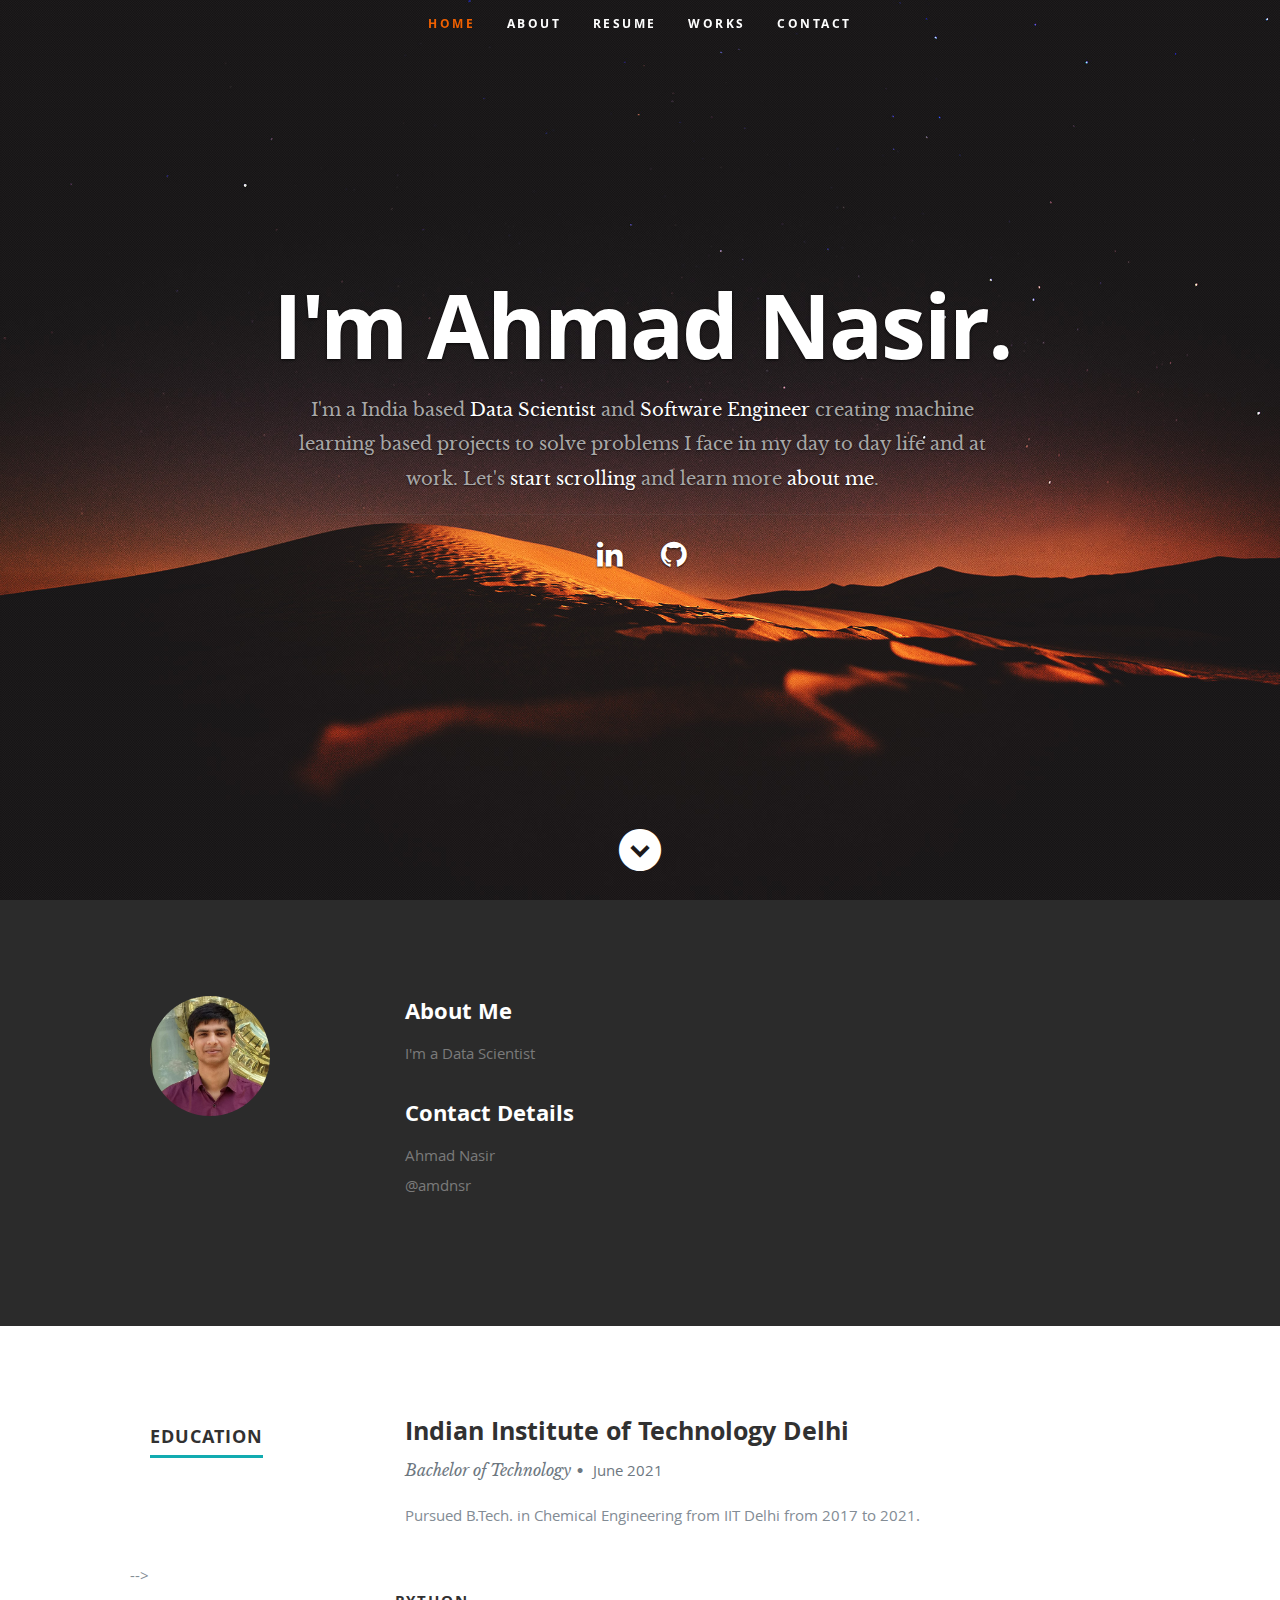
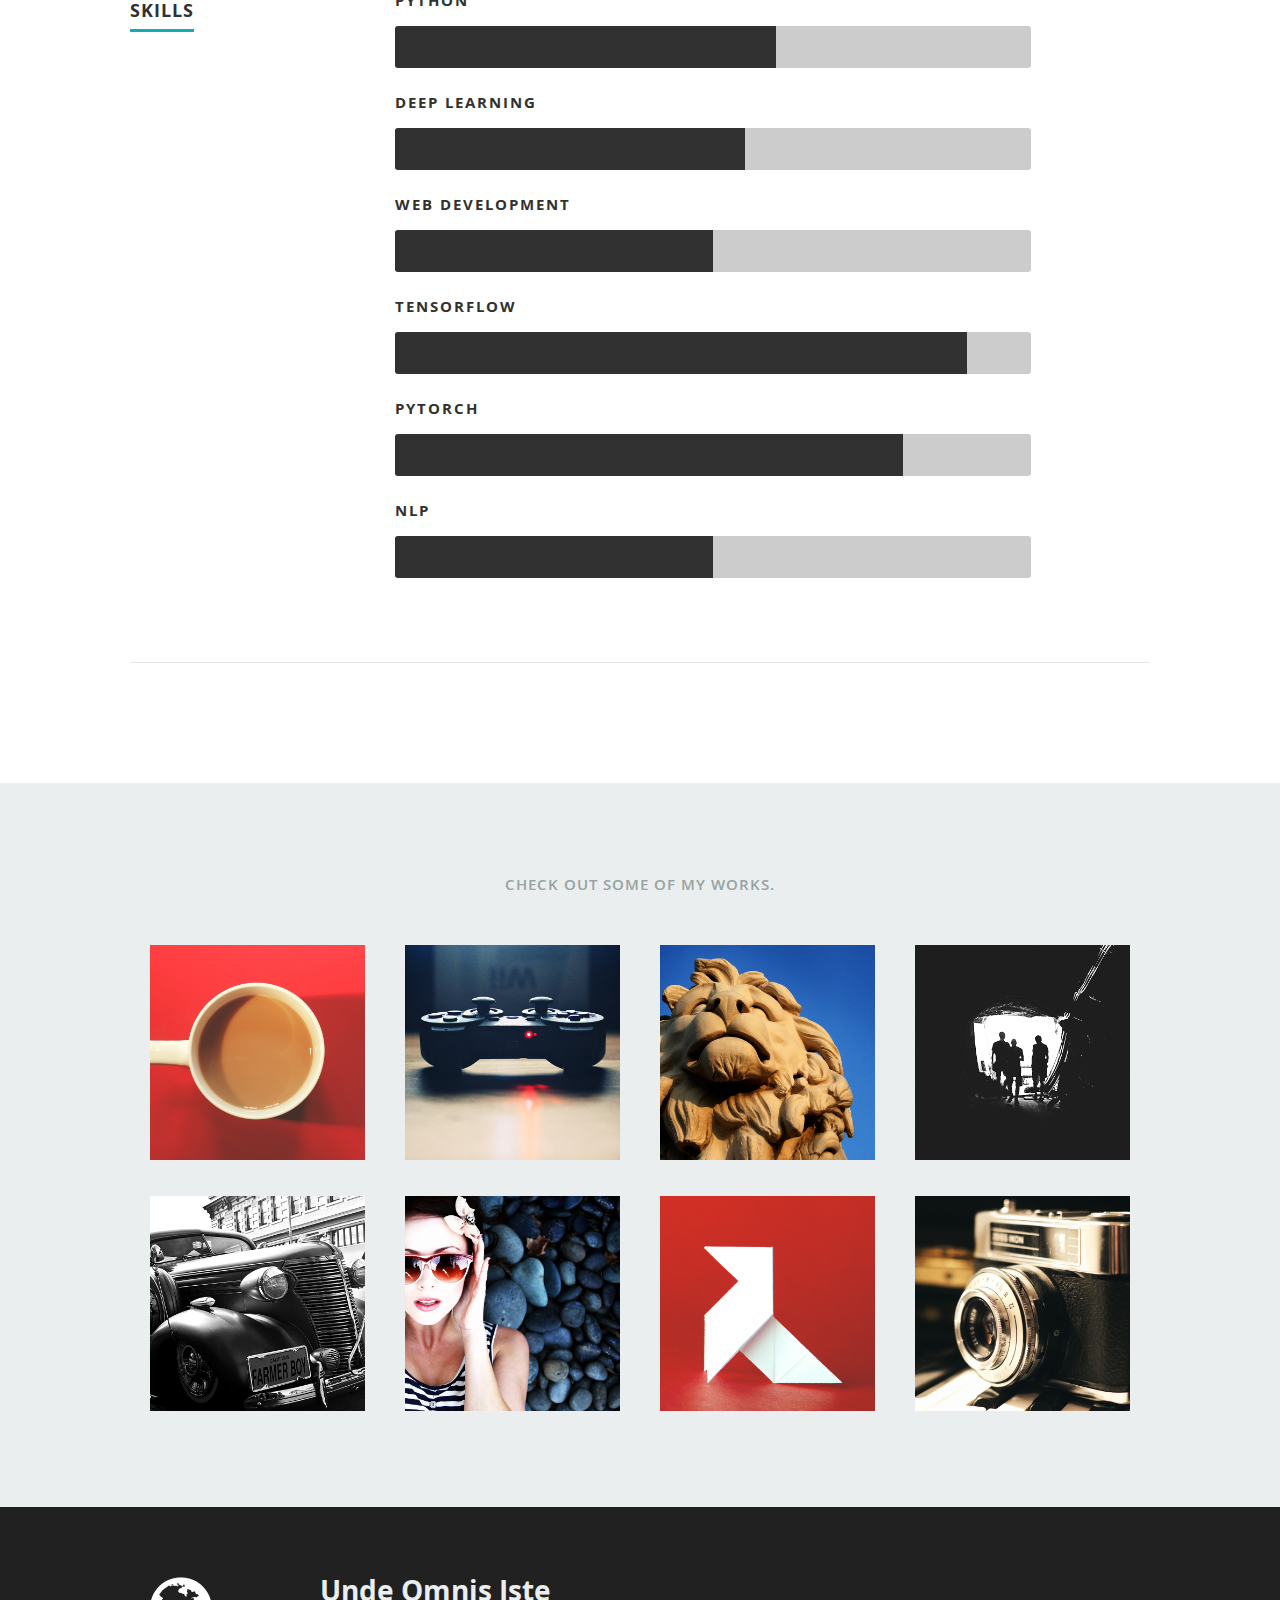
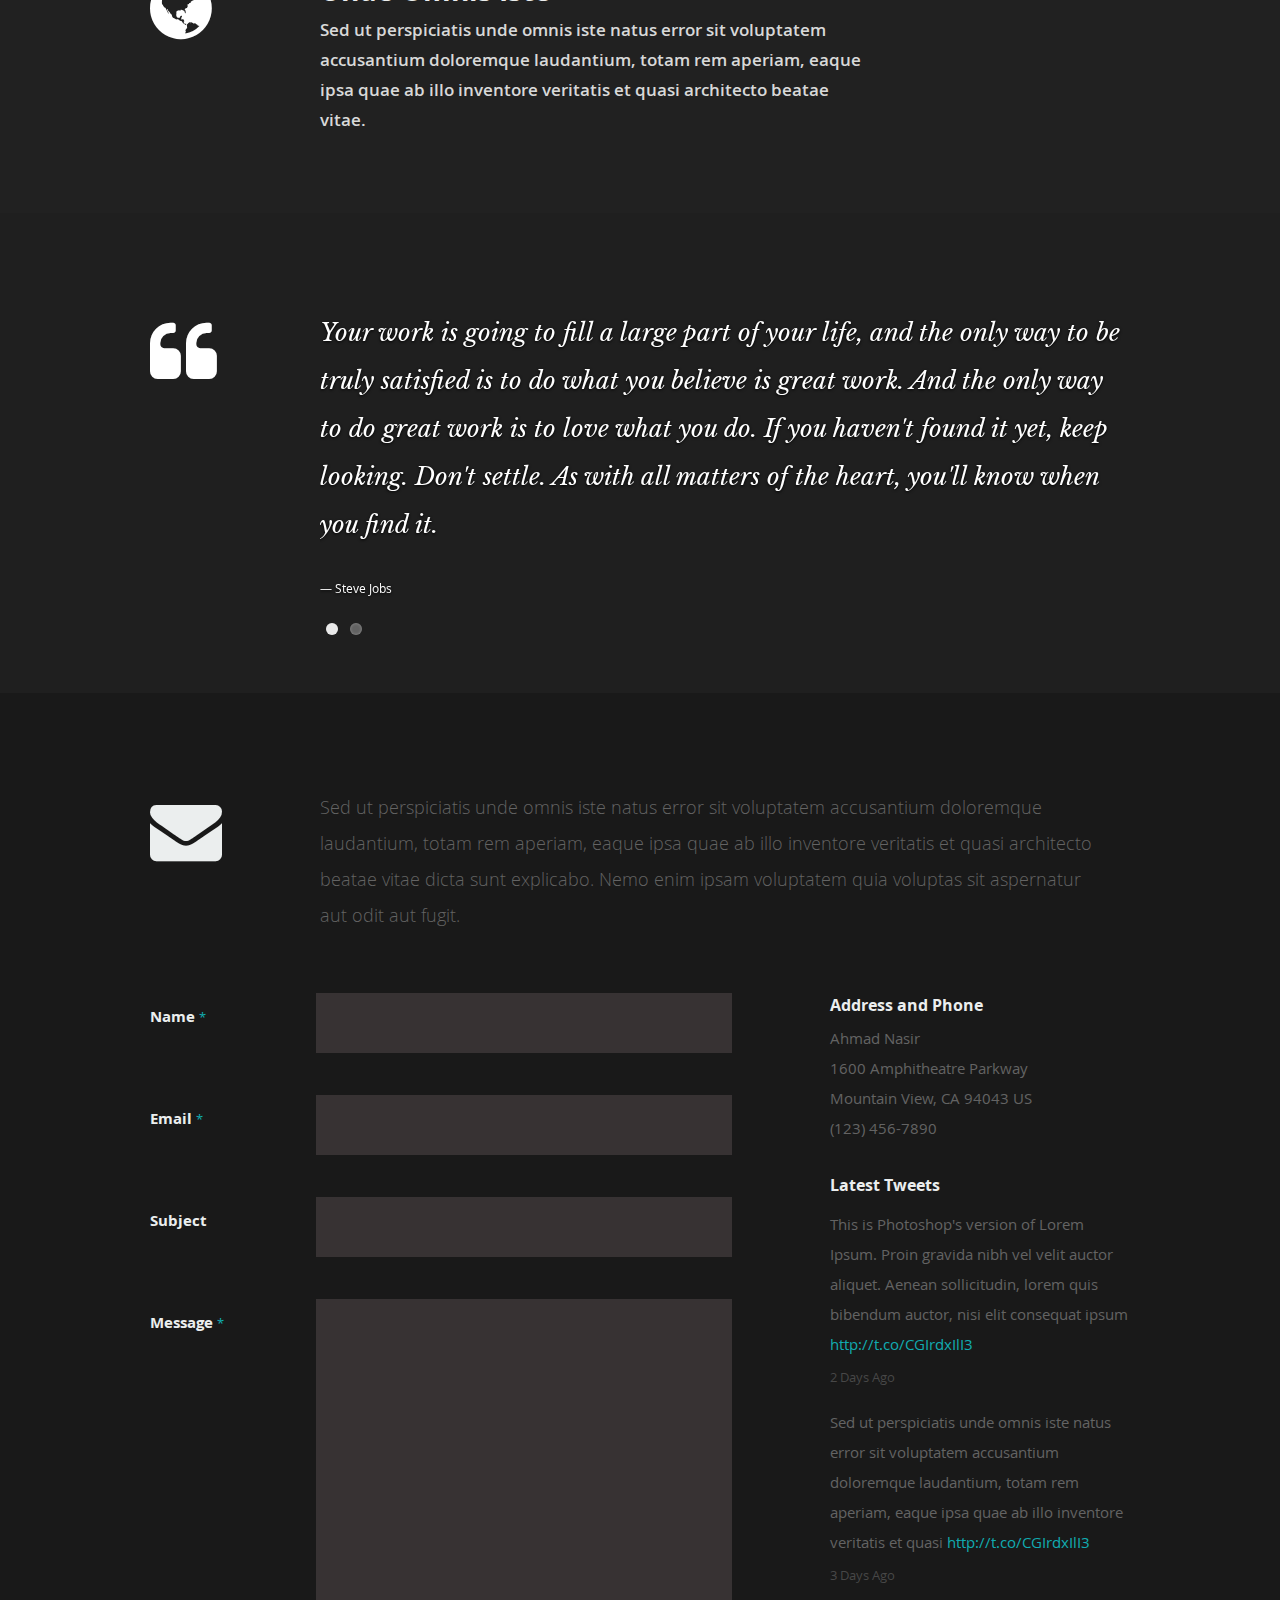
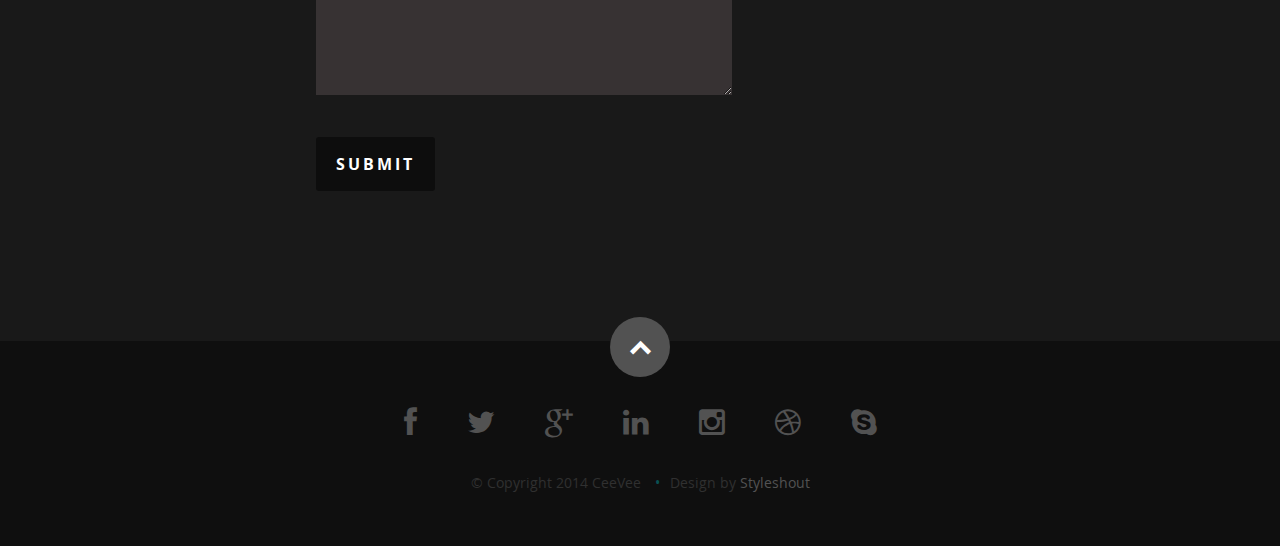
==== index.html @ a4b43702 "add some portfolio details" ====
<!DOCTYPE html>
<!--[if lt IE 8 ]><html class="no-js ie ie7" lang="en"> <![endif]-->
<!--[if IE 8 ]><html class="no-js ie ie8" lang="en"> <![endif]-->
<!--[if (gte IE 8)|!(IE)]><!--><html class="no-js" lang="en"> <!--<![endif]-->
<head>

   <!--- Basic Page Needs
   ================================================== -->
   <meta charset="utf-8">
	<title>Ahmad Nasir</title>
	<meta name="description" content="">
	<meta name="author" content="">

   <!-- Mobile Specific Metas
   ================================================== -->
	<meta name="viewport" content="width=device-width, initial-scale=1, maximum-scale=1">

	<!-- CSS
    ================================================== -->
   <link rel="stylesheet" href="css/default.css">
	<link rel="stylesheet" href="css/layout.css">
   <link rel="stylesheet" href="css/media-queries.css">
   <link rel="stylesheet" href="css/magnific-popup.css">

   <!-- Script
   ================================================== -->
	<script src="js/modernizr.js"></script>

   <!-- Favicons
	================================================== -->
	<link rel="shortcut icon" href="favicon.png" >

</head>

<body>

   <!-- Header
   ================================================== -->
   <header id="home">

      <nav id="nav-wrap">

         <a class="mobile-btn" href="#nav-wrap" title="Show navigation">Show navigation</a>
	      <a class="mobile-btn" href="#" title="Hide navigation">Hide navigation</a>

         <ul id="nav" class="nav">
            <li class="current"><a class="smoothscroll" href="#home">Home</a></li>
            <li><a class="smoothscroll" href="#about">About</a></li>
	         <li><a class="smoothscroll" href="#resume">Resume</a></li>
            <li><a class="smoothscroll" href="#portfolio">Works</a></li>
            <!-- <li><a class="smoothscroll" href="#testimonials">Testimonials</a></li> -->
            <li><a class="smoothscroll" href="#contact">Contact</a></li>
         </ul> <!-- end #nav -->

      </nav> <!-- end #nav-wrap -->

      <div class="row banner">
         <div class="banner-text">
            <h1 class="responsive-headline">I'm Ahmad Nasir.</h1>
            <h3>I'm a India based <span>Data Scientist</span> and <span>Software Engineer</span> creating machine learning based projects to solve problems I face in my day to day life and at work. Let's <a class="smoothscroll" href="#about">start scrolling</a>
            and learn more <a class="smoothscroll" href="#about">about me</a>.</h3>
            <hr />
            <ul class="social">
               <!-- <li><a href="#"><i class="fa fa-facebook"></i></a></li> -->
               <!-- <li><a href="#"><i class="fa fa-twitter"></i></a></li> -->
               <!-- <li><a href="#"><i class="fa fa-google-plus"></i></a></li> -->
               <li><a href="#"><i class="fa fa-linkedin"></i></a></li>
               <!-- <li><a href="#"><i class="fa fa-instagram"></i></a></li> -->
               <!-- <li><a href="#"><i class="fa fa-dribbble"></i></a></li> -->
               <li><a href="#"><i class="fa fa-github"></i></a></li>
            </ul>
         </div>
      </div>

      <p class="scrolldown">
         <a class="smoothscroll" href="#about"><i class="icon-down-circle"></i></a>
      </p>

   </header> <!-- Header End -->


   <!-- About Section
   ================================================== -->
   <section id="about">

      <div class="row">

         <div class="three columns">

            <img class="profile-pic"  src="images/ahmad.jpg" alt="" />

         </div>

         <div class="nine columns main-col">

            <h2>About Me</h2>

            <p>I'm a Data Scientist
            </p>

            <div class="row">

               <div class="columns contact-details">

                  <h2>Contact Details</h2>
                  <p class="address">
						   <span>Ahmad Nasir</span><br>
						   <span><href="github.com/amdnsr>@amdnsr</href></href><br>
						         <!-- Mountain View, CA 94043 US -->
                     </span><br>
						   <!-- <span>(123)456-7890</span><br> -->
                     <!-- <span>anyone@website.com</span> -->
					   </p>

               </div>

               <!-- <div class="columns download">
                  <p>
                     <a href="#" class="button"><i class="fa fa-download"></i>Download Resume</a>
                  </p>
               </div> -->

            </div> <!-- end row -->

         </div> <!-- end .main-col -->

      </div>

   </section> <!-- About Section End-->


   <!-- Resume Section
   ================================================== -->
   <section id="resume">

      <!-- Education
      ----------------------------------------------- -->
      <div class="row education">

         <div class="three columns header-col">
            <h1><span>Education</span></h1>
         </div>

         <div class="nine columns main-col">

            <div class="row item">

               <div class="twelve columns">

                  <h3>Indian Institute of Technology Delhi</h3>
                  <p class="info">Bachelor of Technology<span>&bull;</span> <em class="date">June 2021</em></p>

                  <p>
                     Pursued B.Tech. in Chemical Engineering from IIT Delhi from 2017 to 2021.
                  </p>

               </div>

            </div> <!-- item end -->

            <!-- <div class="row item">

               <div class="twelve columns">

                  <h3>School of Cool Designers</h3>
                  <p class="info">B.A. Degree in Graphic Design <span>&bull;</span> <em class="date">March 2003</em></p>

                  <p>
                  This is Photoshop's version  of Lorem Ipsum. Proin gravida nibh vel velit auctor aliquet.
                  Aenean sollicitudin, lorem quis bibendum auctor, nisi elit consequat ipsum, nec sagittis sem
                  nibh id elit. Duis sed odio sit amet nibh vulputate cursus a sit amet mauris. Morbi accumsan
                  ipsum velit. Nam nec tellus a odio tincidunt auctor a ornare odio. Sed non  mauris vitae erat
                  </p>

               </div> -->
            <!-- </div> item end -->

         <!-- </div> main-col end -->

      </div> <!-- End Education -->


      <!-- Work
      ----------------------------------------------- -->
      <!-- <div class="row work">

         <div class="three columns header-col">
            <h1><span>Work</span></h1>
         </div>

         <div class="nine columns main-col">

            <div class="row item">

               <div class="twelve columns">

                  <h3>Awesome Design Studio</h3>
                  <p class="info">Senior UX Designer <span>&bull;</span> <em class="date">March 2010 - Present</em></p>

                  <p>
                  Lorem ipsum dolor sit amet, consectetuer adipiscing elit. Aenean commodo ligula eget dolor. Aenean massa.
                  Cum sociis natoque penatibus et magnis dis parturient montes, nascetur ridiculus mus. Donec quam felis,
                  ultricies nec, pellentesque eu, pretium quis, sem. Nulla consequat massa quis enim.
                  Donec pede justo, fringilla vel, aliquet nec, vulputate eget, arcu. Nullam dictum felis eu pede mollis pretium.
                  </p>

               </div>

            </div> <!-- item end -->
<!-- 
            <div class="row item">

               <div class="twelve columns">

                  <h3>Super Cool Studio</h3>
                  <p class="info">UX Designer <span>&bull;</span> <em class="date">March 2007 - February 2010</em></p>

                  <p>
                  This is Photoshop's version  of Lorem Ipsum. Proin gravida nibh vel velit auctor aliquet.
                  Aenean sollicitudin, lorem quis bibendum auctor, nisi elit consequat ipsum, nec sagittis sem
                  nibh id elit. Duis sed odio sit amet nibh vulputate cursus a sit amet mauris. Morbi accumsan
                  ipsum velit. Nam nec tellus a odio tincidunt auctor a ornare odio. Sed non  mauris vitae erat
                  </p>

               </div> -->
            <!-- </div> item end -->

         <!-- </div> main-col end -->

      <!-- </div> End Work --> -->


      <!-- Skills
      ----------------------------------------------- -->
      <div class="row skill">

         <div class="three columns header-col">
            <h1><span>Skills</span></h1>
         </div>

         <div class="nine columns main-col">

            <!-- <p>Sed ut perspiciatis unde omnis iste natus error sit voluptatem accusantium doloremque laudantium, totam rem aperiam,
            eaque ipsa quae ab illo inventore veritatis et quasi architecto beatae vitae dicta sunt explicabo. Nemo enim ipsam
            voluptatem quia voluptas sit aspernatur aut odit aut fugit, sed quia consequuntur magni dolores eos qui ratione
            voluptatem sequi nesciunt.
            </p> -->

				<div class="bars">

				   <ul class="skills">
					   <li><span class="bar-expand photoshop"></span><em>Python</em></li>
                  <li><span class="bar-expand illustrator"></span><em>Deep Learning</em></li>
						<li><span class="bar-expand wordpress"></span><em>Web Development</em></li>
						<li><span class="bar-expand css"></span><em>TensorFlow</em></li>
						<li><span class="bar-expand html5"></span><em>PyTorch</em></li>
                  <li><span class="bar-expand jquery"></span><em>NLP</em></li>
					</ul>

				</div><!-- end skill-bars -->

			</div> <!-- main-col end -->

      </div> <!-- End skills -->

   </section> <!-- Resume Section End-->


   <!-- Portfolio Section
   ================================================== -->
   <section id="portfolio">

      <div class="row">

         <div class="twelve columns collapsed">

            <h1>Check Out Some of My Works.</h1>

            <!-- portfolio-wrapper -->
            <div id="portfolio-wrapper" class="bgrid-quarters s-bgrid-thirds cf">

          	   <div class="columns portfolio-item">
                  <div class="item-wrap">

                     <a href="#modal-01" title="">
                        <img alt="" src="images/portfolio/coffee.jpg">
                        <div class="overlay">
                           <div class="portfolio-item-meta">
          					      <h5>Coffee</h5>
                              <p>Illustrration</p>
          					   </div>
                        </div>
                        <div class="link-icon"><i class="icon-plus"></i></div>
                     </a>

                  </div>
          		</div> <!-- item end -->

               <div class="columns portfolio-item">
                  <div class="item-wrap">

                     <a href="#modal-02" title="">
                        <img alt="" src="images/portfolio/console.jpg">
                        <div class="overlay">
                           <div class="portfolio-item-meta">
          					      <h5>Console</h5>
                              <p>Web Development</p>
          					   </div>
                        </div>
                        <div class="link-icon"><i class="icon-plus"></i></div>
                     </a>

                  </div>
          		</div> <!-- item end -->

               <div class="columns portfolio-item">
                  <div class="item-wrap">

                     <a href="#modal-03" title="">
                        <img alt="" src="images/portfolio/judah.jpg">
                        <div class="overlay">
                           <div class="portfolio-item-meta">
          					      <h5>Judah</h5>
                              <p>Webdesign</p>
          					   </div>
                        </div>
                        <div class="link-icon"><i class="icon-plus"></i></div>
                     </a>

                  </div>
          		</div> <!-- item end -->

               <div class="columns portfolio-item">
                  <div class="item-wrap">

                     <a href="#modal-04" title="">
                        <img alt="" src="images/portfolio/into-the-light.jpg">
                        <div class="overlay">
                           <div class="portfolio-item-meta">
          					      <h5>Into The Light</h5>
                              <p>Photography</p>
          					   </div>
                        </div>
                        <div class="link-icon"><i class="icon-plus"></i></div>
                     </a>

                  </div>
          		</div> <!-- item end -->

               <div class="columns portfolio-item">
                  <div class="item-wrap">

                     <a href="#modal-05" title="">
                        <img alt="" src="images/portfolio/farmerboy.jpg">
                        <div class="overlay">
                           <div class="portfolio-item-meta">
          					      <h5>Farmer Boy</h5>
                              <p>Branding</p>
          					   </div>
                        </div>
                        <div class="link-icon"><i class="icon-plus"></i></div>
                     </a>

                  </div>
          		</div> <!-- item end -->

               <div class="columns portfolio-item">
                  <div class="item-wrap">

                     <a href="#modal-06" title="">
                        <img alt="" src="images/portfolio/girl.jpg">
                        <div class="overlay">
                           <div class="portfolio-item-meta">
          					      <h5>Girl</h5>
                              <p>Photography</p>
          					   </div>
                        </div>
                        <div class="link-icon"><i class="icon-plus"></i></div>
                     </a>

                  </div>
          		</div> <!-- item end -->

               <div class="columns portfolio-item">
                  <div class="item-wrap">

                     <a href="#modal-07" title="">
                        <img alt="" src="images/portfolio/origami.jpg">
                        <div class="overlay">
                           <div class="portfolio-item-meta">
          					      <h5>Origami</h5>
                              <p>Illustrration</p>
          					   </div>
                        </div>
                        <div class="link-icon"><i class="icon-plus"></i></div>
                     </a>

                  </div>
          		</div> <!-- item end -->

               <div class="columns portfolio-item">
                  <div class="item-wrap">

                     <a href="#modal-08" title="">
                        <img alt="" src="images/portfolio/retrocam.jpg">
                        <div class="overlay">
                           <div class="portfolio-item-meta">
          					      <h5>Retrocam</h5>
                              <p>Web Development</p>
          					   </div>
                        </div>
                        <div class="link-icon"><i class="icon-plus"></i></div>
                     </a>

                  </div>
          		</div>  <!-- item end -->

            </div> <!-- portfolio-wrapper end -->

         </div> <!-- twelve columns end -->


         <!-- Modal Popup
	      --------------------------------------------------------------- -->

         <div id="modal-01" class="popup-modal mfp-hide">

		      <img class="scale-with-grid" src="images/portfolio/modals/m-coffee.jpg" alt="" />

		      <div class="description-box">
			      <h4>Coffee Cup</h4>
			      <p>Proin gravida nibh vel velit auctor aliquet. Aenean sollicitudin, lorem quis bibendum auctor, nisi elit consequat ipsum, nec sagittis sem nibh id elit.</p>
               <span class="categories"><i class="fa fa-tag"></i>Branding, Webdesign</span>
		      </div>

            <div class="link-box">
               <a href="http://www.behance.net" target="_blank">Details</a>
		         <a class="popup-modal-dismiss">Close</a>
            </div>

	      </div><!-- modal-01 End -->

         <div id="modal-02" class="popup-modal mfp-hide">

		      <img class="scale-with-grid" src="images/portfolio/modals/m-console.jpg" alt="" />

		      <div class="description-box">
			      <h4>Console</h4>
			      <p>Proin gravida nibh vel velit auctor aliquet. Aenean sollicitudin, lorem quis bibendum auctor, nisi elit consequat ipsum, nec sagittis sem nibh id elit.</p>
               <span class="categories"><i class="fa fa-tag"></i>Branding, Web Development</span>
		      </div>

            <div class="link-box">
               <a href="http://www.behance.net" target="_blank">Details</a>
		         <a class="popup-modal-dismiss">Close</a>
            </div>

	      </div><!-- modal-02 End -->

         <div id="modal-03" class="popup-modal mfp-hide">

		      <img class="scale-with-grid" src="images/portfolio/modals/m-judah.jpg" alt="" />

		      <div class="description-box">
			      <h4>Judah</h4>
			      <p>Proin gravida nibh vel velit auctor aliquet. Aenean sollicitudin, lorem quis bibendum auctor, nisi elit consequat ipsum, nec sagittis sem nibh id elit.</p>
               <span class="categories"><i class="fa fa-tag"></i>Branding</span>
		      </div>

            <div class="link-box">
               <a href="http://www.behance.net" target="_blank">Details</a>
		         <a class="popup-modal-dismiss">Close</a>
            </div>

	      </div><!-- modal-03 End -->

         <div id="modal-04" class="popup-modal mfp-hide">

		      <img class="scale-with-grid" src="images/portfolio/modals/m-intothelight.jpg" alt="" />

		      <div class="description-box">
			      <h4>Into the Light</h4>
			      <p>Proin gravida nibh vel velit auctor aliquet. Aenean sollicitudin, lorem quis bibendum auctor, nisi elit consequat ipsum, nec sagittis sem nibh id elit.</p>
               <span class="categories"><i class="fa fa-tag"></i>Photography</span>
		      </div>

            <div class="link-box">
               <a href="http://www.behance.net" target="_blank">Details</a>
		         <a class="popup-modal-dismiss">Close</a>
            </div>

	      </div><!-- modal-04 End -->

         <div id="modal-05" class="popup-modal mfp-hide">

		      <img class="scale-with-grid" src="images/portfolio/modals/m-farmerboy.jpg" alt="" />

		      <div class="description-box">
			      <h4>Farmer Boy</h4>
			      <p>Proin gravida nibh vel velit auctor aliquet. Aenean sollicitudin, lorem quis bibendum auctor, nisi elit consequat ipsum, nec sagittis sem nibh id elit.</p>
               <span class="categories"><i class="fa fa-tag"></i>Branding, Webdesign</span>
		      </div>

            <div class="link-box">
               <a href="http://www.behance.net" target="_blank">Details</a>
		         <a class="popup-modal-dismiss">Close</a>
            </div>

	      </div><!-- modal-05 End -->

         <div id="modal-06" class="popup-modal mfp-hide">

		      <img class="scale-with-grid" src="images/portfolio/modals/m-girl.jpg" alt="" />

		      <div class="description-box">
			      <h4>Girl</h4>
			      <p>Proin gravida nibh vel velit auctor aliquet. Aenean sollicitudin, lorem quis bibendum auctor, nisi elit consequat ipsum, nec sagittis sem nibh id elit.</p>
               <span class="categories"><i class="fa fa-tag"></i>Photography</span>
		      </div>

            <div class="link-box">
               <a href="http://www.behance.net" target="_blank">Details</a>
		         <a class="popup-modal-dismiss">Close</a>
            </div>

	      </div><!-- modal-06 End -->

         <div id="modal-07" class="popup-modal mfp-hide">

		      <img class="scale-with-grid" src="images/portfolio/modals/m-origami.jpg" alt="" />

		      <div class="description-box">
			      <h4>Origami</h4>
			      <p>Proin gravida nibh vel velit auctor aliquet. Aenean sollicitudin, lorem quis bibendum auctor, nisi elit consequat ipsum, nec sagittis sem nibh id elit.</p>
               <span class="categories"><i class="fa fa-tag"></i>Branding, Illustration</span>
		      </div>

            <div class="link-box">
               <a href="http://www.behance.net" target="_blank">Details</a>
		         <a class="popup-modal-dismiss">Close</a>
            </div>

	      </div><!-- modal-07 End -->

         <div id="modal-08" class="popup-modal mfp-hide">

		      <img class="scale-with-grid" src="images/portfolio/modals/m-retrocam.jpg" alt="" />

		      <div class="description-box">
			      <h4>Retrocam</h4>
			      <p>Proin gravida nibh vel velit auctor aliquet. Aenean sollicitudin, lorem quis bibendum auctor, nisi elit consequat ipsum, nec sagittis sem nibh id elit.</p>
               <span class="categories"><i class="fa fa-tag"></i>Webdesign, Photography</span>
		      </div>

            <div class="link-box">
               <a href="http://www.behance.net" target="_blank">Details</a>
		         <a class="popup-modal-dismiss">Close</a>
            </div>

	      </div><!-- modal-01 End -->


      </div> <!-- row End -->

   </section> <!-- Portfolio Section End-->


   <!-- Call-To-Action Section
   ================================================== -->
   <section id="call-to-action">

      <div class="row">

         <div class="two columns header-col">

            <h1><span>Get Hosting.</span></h1>

         </div>

         <div class="seven columns">

            <h2><span class="lead">Unde Omnis Iste</span></h2>
            <p><span class="lead">Sed ut perspiciatis unde omnis iste natus error sit voluptatem accusantium doloremque laudantium, totam rem aperiam,
            eaque ipsa quae ab illo inventore veritatis et quasi architecto beatae vitae. </span></p>

         </div>

         <div class="three columns action">



         </div>

      </div>

   </section> <!-- Call-To-Action Section End-->


   <!-- Testimonials Section
   ================================================== -->
   <section id="testimonials">

      <div class="text-container">

         <div class="row">

            <div class="two columns header-col">

               <h1><span>Client Testimonials</span></h1>

            </div>

            <div class="ten columns flex-container">

               <div class="flexslider">

                  <ul class="slides">

                     <li>
                        <blockquote>
                           <p>Your work is going to fill a large part of your life, and the only way to be truly satisfied is
                           to do what you believe is great work. And the only way to do great work is to love what you do.
                           If you haven't found it yet, keep looking. Don't settle. As with all matters of the heart, you'll know when you find it.
                           </p>
                           <cite>Steve Jobs</cite>
                        </blockquote>
                     </li> <!-- slide ends -->

                     <li>
                        <blockquote>
                           <p>This is Photoshop's version  of Lorem Ipsum. Proin gravida nibh vel velit auctor aliquet.
                           Aenean sollicitudin, lorem quis bibendum auctor, nisi elit consequat ipsum, nec sagittis sem
                           nibh id elit. Duis sed odio sit amet nibh vulputate cursus a sit amet mauris.
                           </p>
                           <cite>Mr. Adobe</cite>
                        </blockquote>
                     </li> <!-- slide ends -->

                  </ul>

               </div> <!-- div.flexslider ends -->

            </div> <!-- div.flex-container ends -->

         </div> <!-- row ends -->

       </div>  <!-- text-container ends -->

   </section> <!-- Testimonials Section End-->


   <!-- Contact Section
   ================================================== -->
   <section id="contact">

         <div class="row section-head">

            <div class="two columns header-col">

               <h1><span>Get In Touch.</span></h1>

            </div>

            <div class="ten columns">

                  <p class="lead">Sed ut perspiciatis unde omnis iste natus error sit voluptatem accusantium doloremque laudantium, totam rem aperiam,
                  eaque ipsa quae ab illo inventore veritatis et quasi architecto beatae vitae dicta sunt explicabo. Nemo enim ipsam
                  voluptatem quia voluptas sit aspernatur aut odit aut fugit.
                  </p>

            </div>

         </div>

         <div class="row">

            <div class="eight columns">

               <!-- form -->
               <form action="" method="post" id="contactForm" name="contactForm">
					<fieldset>

                  <div>
						   <label for="contactName">Name <span class="required">*</span></label>
						   <input type="text" value="" size="35" id="contactName" name="contactName">
                  </div>

                  <div>
						   <label for="contactEmail">Email <span class="required">*</span></label>
						   <input type="text" value="" size="35" id="contactEmail" name="contactEmail">
                  </div>

                  <div>
						   <label for="contactSubject">Subject</label>
						   <input type="text" value="" size="35" id="contactSubject" name="contactSubject">
                  </div>

                  <div>
                     <label for="contactMessage">Message <span class="required">*</span></label>
                     <textarea cols="50" rows="15" id="contactMessage" name="contactMessage"></textarea>
                  </div>

                  <div>
                     <button class="submit">Submit</button>
                     <span id="image-loader">
                        <img alt="" src="images/loader.gif">
                     </span>
                  </div>

					</fieldset>
				   </form> <!-- Form End -->

               <!-- contact-warning -->
               <div id="message-warning"> Error boy</div>
               <!-- contact-success -->
				   <div id="message-success">
                  <i class="fa fa-check"></i>Your message was sent, thank you!<br>
				   </div>

            </div>


            <aside class="four columns footer-widgets">

               <div class="widget widget_contact">

					   <h4>Address and Phone</h4>
					   <p class="address">
						   Ahmad Nasir<br>
						   1600 Amphitheatre Parkway <br>
						   Mountain View, CA 94043 US<br>
						   <span>(123) 456-7890</span>
					   </p>

				   </div>

               <div class="widget widget_tweets">

                  <h4 class="widget-title">Latest Tweets</h4>

                  <ul id="twitter">
                     <li>
                        <span>
                        This is Photoshop's version  of Lorem Ipsum. Proin gravida nibh vel velit auctor aliquet.
                        Aenean sollicitudin, lorem quis bibendum auctor, nisi elit consequat ipsum
                        <a href="#">http://t.co/CGIrdxIlI3</a>
                        </span>
                        <b><a href="#">2 Days Ago</a></b>
                     </li>
                     <li>
                        <span>
                        Sed ut perspiciatis unde omnis iste natus error sit voluptatem accusantium doloremque laudantium, totam rem aperiam,
                        eaque ipsa quae ab illo inventore veritatis et quasi
                        <a href="#">http://t.co/CGIrdxIlI3</a>
                        </span>
                        <b><a href="#">3 Days Ago</a></b>
                     </li>
                  </ul>

		         </div>

            </aside>

      </div>

   </section> <!-- Contact Section End-->


   <!-- footer
   ================================================== -->
   <footer>

      <div class="row">

         <div class="twelve columns">

            <ul class="social-links">
               <li><a href="#"><i class="fa fa-facebook"></i></a></li>
               <li><a href="#"><i class="fa fa-twitter"></i></a></li>
               <li><a href="#"><i class="fa fa-google-plus"></i></a></li>
               <li><a href="#"><i class="fa fa-linkedin"></i></a></li>
               <li><a href="#"><i class="fa fa-instagram"></i></a></li>
               <li><a href="#"><i class="fa fa-dribbble"></i></a></li>
               <li><a href="#"><i class="fa fa-skype"></i></a></li>
            </ul>

            <ul class="copyright">
               <li>&copy; Copyright 2014 CeeVee</li>
               <li>Design by <a href="http://www.styleshout.com/" title="Styleshout" target="_blank">Styleshout</a></li>   
            </ul>

         </div>

         <div id="go-top"><a class="smoothscroll" title="Back to Top" href="#home"><i class="icon-up-open"></i></a></div>

      </div>

   </footer> <!-- Footer End-->

   <!-- Java Script
   ================================================== -->
   <script src="http://ajax.googleapis.com/ajax/libs/jquery/1.10.2/jquery.min.js"></script>
   <script>window.jQuery || document.write('<script src="js/jquery-1.10.2.min.js"><\/script>')</script>
   <script type="text/javascript" src="js/jquery-migrate-1.2.1.min.js"></script>

   <script src="js/jquery.flexslider.js"></script>
   <script src="js/waypoints.js"></script>
   <script src="js/jquery.fittext.js"></script>
   <script src="js/magnific-popup.js"></script>
   <script src="js/init.js"></script>

</body>

</html>
---- css/default.css ----
/*
=====================================================================
*   Ceevee v1.0 Default Stylesheet
*   url: styleshout.com
*   03-17-2014
=====================================================================

TOC:
a. Webfonts and Icon fonts
b. Reset
c. Default Styles
   1. Basic
   2. Typography
   3. Links
   4. Images
   5. Buttons
   6. Forms
d. Grid
e. Others
   1. Clearing
   2. Misc

=====================================================================  */

/* ------------------------------------------------------------------ */
/* a. Webfonts and Icon fonts
 ------------------------------------------------------------------ */

@import url("fonts.css");
@import url("fontello/css/fontello.css");
@import url("font-awesome/css/font-awesome.min.css");

/* ------------------------------------------------------------------
/* b. Reset
      Adapted from:
      Normalize.css - https://github.com/necolas/normalize.css/
      HTML5 Doctor Reset - html5doctor.com/html-5-reset-stylesheet/
/* ------------------------------------------------------------------ */

html, body, div, span, object, iframe,
h1, h2, h3, h4, h5, h6, p, blockquote, pre,
abbr, address, cite, code,
del, dfn, em, img, ins, kbd, q, samp,
small, strong, sub, sup, var,
b, i,
dl, dt, dd, ol, ul, li,
fieldset, form, label, legend,
table, caption, tbody, tfoot, thead, tr, th, td,
article, aside, canvas, details, figcaption, figure,
footer, header, hgroup, menu, nav, section, summary,
time, mark, audio, video {
   margin: 0;
   padding: 0;
   border: 0;
   outline: 0;
   font-size: 100%;
   vertical-align: baseline;
   background: transparent;
}

article,aside,details,figcaption,figure,
footer,header,hgroup,menu,nav,section {
   display: block;
}

audio,
canvas,
video {
   display: inline-block;
}

audio:not([controls]) {
   display: none;
   height: 0;
}

[hidden] { display: none; }

code, kbd, pre, samp {
   font-family: monospace, serif;
   font-size: 1em;
}

pre {
   white-space: pre;
   white-space: pre-wrap;
   word-wrap: break-word;
}

blockquote, q { quotes: &#8220 &#8220; }

blockquote:before, blockquote:after,
q:before, q:after {
   content: '';
   content: none;
}

ins {
   background-color: #ff9;
   color: #000;
   text-decoration: none;
}

mark {
   background-color: #A7F4F6;
   color: #555;
}

del { text-decoration: line-through; }

abbr[title], dfn[title] {
   border-bottom: 1px dotted;
   cursor: help;
}

table {
   border-collapse: collapse;
   border-spacing: 0;
}


/* ------------------------------------------------------------------ */
/* c. Default and Basic Styles
      Adapted from:
      Skeleton CSS Framework - http://www.getskeleton.com/
      Typeplate Typographic Starter Kit - http://typeplate.com/
/* ------------------------------------------------------------------ */

/*  1. Basic  ------------------------------------------------------- */

*,
*:before,
*:after {
   -moz-box-sizing: border-box;
   -webkit-box-sizing: border-box;
   box-sizing: border-box;
}

html {
   font-size: 62.5%;
   -webkit-font-smoothing: antialiased;
}

body {
   background: #fff;
   font-family: 'opensans-regular', sans-serif;
   font-weight: normal;
   font-size: 15px;
   line-height: 30px;
	color: #838C95;

   -webkit-font-smoothing: antialiased; /* Fix for webkit rendering */
	-webkit-text-size-adjust: 100%;
}

/*  2. Typography
       Vertical rhythm with leading derived from 6
--------------------------------------------------------------------- */

h1, h2, h3, h4, h5, h6 {
   color: #313131;
	font-family: 'opensans-bold', sans-serif;
   font-weight: normal;
}
h1 a, h2 a, h3 a, h4 a, h5 a, h6 a { font-weight: inherit; }
h1 { font-size: 38px; line-height: 42px; margin-bottom: 12px; letter-spacing: -1px; }
h2 { font-size: 28px; line-height: 36px; margin-bottom: 6px; }
h3 { font-size: 22px; line-height: 30px; margin-bottom: 12px; }
h4 { font-size: 20px; line-height: 30px; margin-bottom: 6px; }
h5 { font-size: 18px; line-height: 30px; }
h6 { font-size: 14px; line-height: 30px; }
.subheader { }

p { margin: 0 0 30px 0; }
p img { margin: 0; }
p.lead {
   font: 19px/36px 'opensans-light', sans-serif;
   margin-bottom: 18px;
}

/* for 'em' and 'strong' tags, font-size and line-height should be same with
the body tag due to rendering problems in some browsers */
em { font: 15px/30px 'opensans-italic', sans-serif; }
strong, b { font: 15px/30px 'opensans-bold', sans-serif; }
small { font-size: 11px; line-height: inherit; }

/*	Blockquotes */
blockquote {
   margin: 30px 0px;
   padding-left: 40px;
   position: relative;
}
blockquote:before {
   content: "\201C";
   opacity: 0.45;
   font-size: 80px;
   line-height: 0px;
   margin: 0;
   font-family: arial, sans-serif;

   position: absolute;
   top:  30px;
	left: 0;
}
blockquote p {
   font-family: 'librebaskerville-italic', serif;
   padding: 0;
   font-size: 18px;
   line-height: 36px;
}
blockquote cite {
   display: block;
   font-size: 12px;
   font-style: normal;
   line-height: 18px;
}
blockquote cite:before { content: "\2014 \0020"; }
blockquote cite a,
blockquote cite a:visited { color: #8B9798; border: none }

/* ---------------------------------------------------------------------
/*  Pull Quotes Markup
/*
    <aside class="pull-quote">
		<blockquote>
			<p></p>
		</blockquote>
	 </aside>
/*
/* --------------------------------------------------------------------- */
.pull-quote {
   position: relative;
	padding: 18px 30px 18px 0px;
}
.pull-quote:before,
.pull-quote:after {
	height: 1em;
	opacity: 0.45;
	position: absolute;
	font-size: 80px;
   font-family: Arial, Sans-Serif;
}
.pull-quote:before {
	content: "\201C";
	top:  33px;
	left: 0;
}
.pull-quote:after {
	content: '\201D';
	bottom: -33px;
	right: 0;
}
.pull-quote blockquote {
   margin: 0;
}
.pull-quote blockquote:before {
   content: none;
}

/* Abbreviations */
abbr {
   font-family: 'opensans-bold', sans-serif;
	font-variant: small-caps;
	text-transform: lowercase;
   letter-spacing: .5px;
	color: gray;
}
abbr:hover { cursor: help; }

/* drop cap */
.drop-cap:first-letter {
	float: left;
	margin: 0;
	padding: 14px 6px 0 0;
	font-size: 84px;
	font-family: /* Copperplate */ 'opensans-bold', sans-serif;
   line-height: 60px;
	text-indent: 0;
	background: transparent;
	color: inherit;
}

hr { border: solid #E3E3E3; border-width: 1px 0 0; clear: both; margin: 11px 0 30px; height: 0; }


/*  3. Links  ------------------------------------------------------- */

a, a:visited {
   text-decoration: none;
   outline: 0;
   color: #11ABB0;

   -webkit-transition: color .3s ease-in-out;
   -moz-transition: color .3s ease-in-out;
   -o-transition: color .3s ease-in-out;
   transition: color .3s ease-in-out;
}
a:hover, a:focus { color: #313131; }
p a, p a:visited { line-height: inherit; }


/*  4. List  --------------------------------------------------------- */

ul, ol { margin-bottom: 24px; margin-top: 12px; }
ul { list-style: none outside; }
ol { list-style: decimal; }
ol, ul.square, ul.circle, ul.disc { margin-left: 30px; }
ul.square { list-style: square outside; }
ul.circle { list-style: circle outside; }
ul.disc { list-style: disc outside; }
ul ul, ul ol,
ol ol, ol ul { margin: 6px 0 6px 30px; }
ul ul li, ul ol li,
ol ol li, ol ul li { margin-bottom: 6px; }
li { line-height: 18px; margin-bottom: 12px; }
ul.large li { }
li p { }

/* ---------------------------------------------------------------------
/*  Stats Tab Markup

    <ul class="stats-tabs">
		<li><a href="#">[value]<b>[name]</b></a></li>
	 </ul>

    Extend this object into your markup.
/*
/* --------------------------------------------------------------------- */
.stats-tabs {
   padding: 0;
   margin: 24px 0;
}
.stats-tabs li {
	display: inline-block;
	margin: 0 10px 18px 0;
	padding: 0 10px 0 0;
	border-right: 1px solid #ccc;
}
.stats-tabs li:last-child {
	margin: 0;
	padding: 0;
	border: none;
}
.stats-tabs li a {
	display: inline-block;
	font-size: 22px;
	font-family: 'opensans-bold', sans-serif;
   border: none;
   color: #313131;
}
.stats-tabs li a:hover {
   color:#11ABB0;
}
.stats-tabs li a b {
	display: block;
	margin: 6px 0 0 0;
	font-size: 13px;
	font-family: 'opensans-regular', sans-serif;
   color: #8B9798;
}

/* definition list */
dl { margin: 12px 0; }
dt { margin: 0; color:#11ABB0; }
dd { margin: 0 0 0 20px; }

/* Lining Definition Style Markup */
.lining dt,
.lining dd {
	display: inline;
	margin: 0;
}
.lining dt + dt:before,
.lining dd + dt:before {
	content: "\A";
	white-space: pre;
}
.lining dd + dd:before {
	content: ", ";
}
.lining dd:before {
	content: ": ";
	margin-left: -0.2em;
}

/* Dictionary Definition Style Markup */
.dictionary-style dt {
	display: inline;
	counter-reset: definitions;
}
.dictionary-style dt + dt:before {
	content: ", ";
	margin-left: -0.2em;
}
.dictionary-style dd {
	display: block;
	counter-increment: definitions;
}
.dictionary-style dd:before {
	content: counter(definitions, decimal) ". ";
}

/* Pagination */
.pagination {
   margin: 36px auto;
   text-align: center;
}
.pagination ul li {
   display: inline-block;
   margin: 0;
   padding: 0;
}
.pagination .page-numbers {
   font: 15px/18px 'opensans-bold', sans-serif;
   display: inline-block;
   padding: 6px 10px;
   margin-right: 3px;
   margin-bottom: 6px;
	color: #6E757C;
	background-color: #E6E8EB;

	-webkit-transition: all 200ms ease-in-out;
	-moz-transition: all 200ms ease-in-out;
	-o-transition: all 200ms ease-in-out;
	-ms-transition: all 200ms ease-in-out;
	transition: all 200ms ease-in-out;

   -moz-border-radius: 3px;
   -webkit-border-radius: 3px;
   -khtml-border-radius: 3px;
	border-radius: 3px;
}
.pagination .page-numbers:hover {
   background: #838A91;
   color: #fff;
}
.pagination .current,
.pagination .current:hover {
   background-color: #11ABB0;
   color: #fff;
}
.pagination .inactive,
.pagination .inactive:hover {
   background-color: #E6E8EB;
	color: #A9ADB2;
}
.pagination .prev, .pagination .next {}

/*  5. Images  --------------------------------------------------------- */

img {
   max-width: 100%;
   height: auto;
}
img.pull-right { margin: 12px 0px 0px 18px; }
img.pull-left { margin: 12px 18px 0px 0px; }

/*  6. Buttons  --------------------------------------------------------- */

.button,
.button:visited,
button,
input[type="submit"],
input[type="reset"],
input[type="button"] {
   font: 16px/30px 'opensans-bold', sans-serif;
   background: #11ABB0;
   display: inline-block;
	text-decoration: none;
   letter-spacing: 0;
   color: #fff;
	padding: 12px 20px;
	margin-bottom: 18px;
   border: none;
   cursor: pointer;
   height: auto;

   -webkit-transition: all .2s ease-in-out;
	-moz-transition: all .2s ease-in-out;
	-o-transition: all .2s ease-in-out;
	-ms-transition: all .2s ease-in-out;
	transition: all .2s ease-in-out;

   -moz-border-radius: 3px;
   -webkit-border-radius: 3px;
   -khtml-border-radius: 3px;
   border-radius: 3px;
}

.button:hover,
button:hover,
input[type="submit"]:hover,
input[type="reset"]:hover,
input[type="button"]:hover {
   background: #3d4145;
   color: #fff;
}

.button:active,
button:active,
input[type="submit"]:active,
input[type="reset"]:active,
input[type="button"]:active {
   background: #3d4145;
   color: #fff;
}

.button.full-width,
button.full-width,
input[type="submit"].full-width,
input[type="reset"].full-width,
input[type="button"].full-width {
	width: 100%;
	padding-left: 0 !important;
	padding-right: 0 !important;
	text-align: center;
}

/* Fix for odd Mozilla border & padding issues */
button::-moz-focus-inner,
input::-moz-focus-inner {
    border: 0;
    padding: 0;
}


/*  7. Forms  --------------------------------------------------------- */

form { margin-bottom: 24px; }
fieldset { margin-bottom: 24px; }

input[type="text"],
input[type="password"],
input[type="email"],
textarea,
select {
   display: block;
   padding: 18px 15px;
   margin: 0 0 24px 0;
   border: 0;
   outline: none;
   vertical-align: middle;
   min-width: 225px;
	max-width: 100%;
   font-size: 15px;
   line-height: 24px;
	color: #647373;
	background: #D3D9D9;

}

/* select { padding: 0;
   width: 220px;
   } */

input[type="text"]:focus,
input[type="password"]:focus,
input[type="email"]:focus,
textarea:focus {
   color: #B3B7BC;
	background-color: #3d4145;
}

textarea { min-height: 220px; }

label,
legend {
   font: 16px/24px 'opensans-bold', sans-serif;
	margin: 12px 0;
   color: #3d4145;
   display: block;
}
label span,
legend span {
	color: #8B9798;
   font: 14px/24px 'opensans-regular', sans-serif;
}

input[type="checkbox"],
input[type="radio"] {
    font-size: 15px;
    color: #737373;
}

input[type="checkbox"] { display: inline; }

/* ------------------------------------------------------------------ */
/* d. Grid
---------------------------------------------------------------------
   gutter = 40px.
/* ------------------------------------------------------------------ */

/* default
--------------------------------------------------------------- */
.row {
   width: 96%;
   max-width: 1020px;
   margin: 0 auto;
}
/* fixed width for IE8 */
.ie .row { width: 1000px ; }

.narrow .row { max-width: 980px; }

.row .row { width: auto; max-width: none; margin: 0 -20px; }

/* row clearing */
.row:before,
.row:after {
    content: " ";
    display: table;
}
.row:after {
    clear: both;
}

.column, .columns {
   position: relative;
   padding: 0 20px;
   min-height: 1px;
   float: left;
}
.column.centered, .columns.centered  {
    float: none;
    margin: 0 auto;
}

/* removed gutters */
.row.collapsed > .column,
.row.collapsed > .columns,
.column.collapsed, .columns.collapsed  { padding: 0; }

[class*="column"] + [class*="column"]:last-child { float: right; }
[class*="column"] + [class*="column"].end { float: right; }

/* column widths */
.row .one         { width: 8.33333%; }
.row .two         { width: 16.66667%; }
.row .three       { width: 25%; }
.row .four        { width: 33.33333%; }
.row .five        { width: 41.66667%; }
.row .six         { width: 50%; }
.row .seven       { width: 58.33333%; }
.row .eight       { width: 66.66667%; }
.row .nine        { width: 75%; }
.row .ten         { width: 83.33333%; }
.row .eleven      { width: 91.66667%; }
.row .twelve      { width: 100%; }

/* Offsets */
.row .offset-1    { margin-left: 8.33333%; }
.row .offset-2    { margin-left: 16.66667%; }
.row .offset-3    { margin-left: 25%; }
.row .offset-4    { margin-left: 33.33333%; }
.row .offset-5    { margin-left: 41.66667%; }
.row .offset-6    { margin-left: 50%; }
.row .offset-7    { margin-left: 58.33333%; }
.row .offset-8    { margin-left: 66.66667%; }
.row .offset-9    { margin-left: 75%; }
.row .offset-10   { margin-left: 83.33333%; }
.row .offset-11   { margin-left: 91.66667%; }

/* Push/Pull */
.row .push-1      { left: 8.33333%; }
.row .pull-1      { right: 8.33333%; }
.row .push-2      { left: 16.66667%; 	}
.row .pull-2      { right: 16.66667%; }
.row .push-3      { left: 25%; }
.row .pull-3      { right: 25%;	}
.row .push-4      { left: 33.33333%; }
.row .pull-4      { right: 33.33333%; }
.row .push-5      { left: 41.66667%; }
.row .pull-5      { right: 41.66667%; }
.row .push-6      { left: 50%; }
.row .pull-6      { right: 50%; }
.row .push-7      { left: 58.33333%; }
.row .pull-7      { right: 58.33333%; }
.row .push-8      { left: 66.66667%; 	}
.row .pull-8      { right: 66.66667%; }
.row .push-9      { left: 75%; }
.row .pull-9      { right: 75%; }
.row .push-10     { left: 83.33333%; }
.row .pull-10     { right: 83.33333%; }
.row .push-11     { left: 91.66667%; }
.row .pull-11     { right: 91.66667%; }

/* block grids
--------------------------------------------------------------------- */
.bgrid-sixths [class*="column"]   { width: 16.66667%; }
.bgrid-quarters [class*="column"] { width: 25%; }
.bgrid-thirds [class*="column"]   { width: 33.33333%; }
.bgrid-halves [class*="column"]   { width: 50%; }

[class*="bgrid"] [class*="column"] + [class*="column"]:last-child { float: left; }

/* Left clearing for block grid columns - columns that changes width in
different screen sizes. Allows columns with different heights to align
properly.
--------------------------------------------------------------------- */
.first { clear: left; }   /* first column in default screen */
.s-first { clear: none; } /* first column in smaller screens */

/* smaller screens
--------------------------------------------------------------- */
@media only screen and (max-width: 900px) {

   /* block grids on small screens */
   .s-bgrid-sixths [class*="column"]   { width: 16.66667%; }
   .s-bgrid-quarters [class*="column"] { width: 25%; }
   .s-bgrid-thirds [class*="column"]   { width: 33.33333%; }
   .s-bgrid-halves [class*="column"]   { width: 50%; }

   /* block grids left clearing */
   .first { clear: none; }
   .s-first { clear: left; }

}

/* mobile wide/smaller tablets
--------------------------------------------------------------- */
@media only screen and (max-width: 767px) {

   .row {
	   width: 460px;
	   margin: 0 auto;
      padding: 0;
	}
   .column, .columns {
	   width: auto !important;
	   float: none;
	   margin-left: 0;
	   margin-right: 0;
      padding: 0 30px;
   }
   .row .row { width: auto; max-width: none; margin: 0 -30px; }

   [class*="column"] + [class*="column"]:last-child { float: none; }
   [class*="bgrid"] [class*="column"] + [class*="column"]:last-child { float: none; }

   /* Offsets */
   .row .offset-1    { margin-left: 0%; }
   .row .offset-2    { margin-left: 0%; }
   .row .offset-3    { margin-left: 0%; }
   .row .offset-4    { margin-left: 0%; }
   .row .offset-5    { margin-left: 0%; }
   .row .offset-6    { margin-left: 0%; }
   .row .offset-7    { margin-left: 0%; }
   .row .offset-8    { margin-left: 0%; }
   .row .offset-9    { margin-left: 0%; }
   .row .offset-10   { margin-left: 0%; }
   .row .offset-11   { margin-left: 0%; }
}

/* mobile narrow
--------------------------------------------------------------- */
@media only screen and (max-width: 460px) {

   .row { width: auto; }

}

/* larger screens
--------------------------------------------------------------- */
@media screen and (min-width: 1200px) {

   .wide .row { max-width: 1180px; }

}

/* ------------------------------------------------------------------ */
/* e. Others
/* ------------------------------------------------------------------ */

/*  1. Clearing
    (http://nicolasgallagher.com/micro-clearfix-hack/
--------------------------------------------------------------------- */

.cf:before,
.cf:after {
    content: " ";
    display: table;
}
.cf:after {
    clear: both;
}

/*  2. Misc -------------------------------------------------------- */

.remove-bottom { margin-bottom: 0 !important; }
.half-bottom { margin-bottom: 12px !important; }
.add-bottom { margin-bottom: 24px !important; }
.no-border { border: none; }

.text-center  { text-align: center !important; }
.text-left    { text-align: left !important; }
.text-right   { text-align: right !important; }
.pull-left    { float: left !important; }
.pull-right   { float: right !important; }
.align-center {
	margin-left: auto !important;
	margin-right: auto !important;
	text-align: center !important;
}
---- css/layout.css ----
/*
=====================================================================
*   Ceevee v1.0 Layout Stylesheet
*   url: styleshout.com
*   03-18-2014
=====================================================================

   TOC:
   a. General Styles
   b. Header Styles
   c. About Section
   d. Resume Section
   e. Portfolio Section
   f. Call To Action Section
   g. Testimonials Section
   h. Contact Section
   i. Footer

===================================================================== */

/* ------------------------------------------------------------------ */
/* a. General Styles
/* ------------------------------------------------------------------ */

body { background: #0f0f0f; }

/* ------------------------------------------------------------------ */
/* b. Header Styles
/* ------------------------------------------------------------------ */

header {
   position: relative;
   height: 800px;
   min-height: 500px;
   width: 100%;
   background: #161415 url(../images/header-background.jpg) no-repeat top center;
   background-size: cover !important;
	-webkit-background-size: cover !important;
   text-align: center;
   overflow: hidden;
}

/* vertically center banner section */
header:before {
   content: '';
   display: inline-block;
   vertical-align: middle;
   height: 100%;
}
header .banner {
   display: inline-block;
   vertical-align: middle;
   margin: 0 auto;
   width: 85%;
   padding-bottom: 30px;s
   text-align: center;
}

header .banner-text { width: 100%; }
header .banner-text h1 {
   font: 90px/1.1em 'opensans-bold', sans-serif;
   color: #fff;
   letter-spacing: -2px;
   margin: 0 auto 18px auto;
   text-shadow: 0px 1px 3px rgba(0, 0, 0, .8);
}
header .banner-text h3 {
   font: 18px/1.9em 'librebaskerville-regular', serif;
   color: #A8A8A8;
   margin: 0 auto;
   width: 70%;
   text-shadow: 0px 1px 2px rgba(0, 0, 0, .5);
}
header .banner-text h3 span,
header .banner-text h3 a {
   color: #fff;
}
header .banner-text hr {
   width: 60%;
   margin: 18px auto 24px auto;
   border-color: #2F2D2E;
   border-color: rgba(150, 150, 150, .1);
}

/* header social links */
header .social {
   margin: 24px 0;
   padding: 0;
   font-size: 30px;
   text-shadow: 0px 1px 2px rgba(0, 0, 0, .8);
}
header .social li {
   display: inline-block;
   margin: 0 15px;
   padding: 0;
}
header .social li a { color: #fff; }
header .social li a:hover { color: #11ABB0; }

/* scrolldown link */
header .scrolldown a {
   position: absolute;
   bottom: 30px;
   left: 50%;
   margin-left: -29px;
   color: #fff;
   display: block;
   height: 42px;
   width: 42px;
   font-size: 42px;
   line-height: 42px;
   color: #fff;
   border-radius: 100%;

   -webkit-transition: all .3s ease-in-out;
   -moz-transition: all .3s ease-in-out;
   -o-transition: all .3s ease-in-out;
   transition: all .3s ease-in-out;
}
header .scrolldown a:hover { color: #11ABB0; }

/* primary navigation
--------------------------------------------------------------------- */
#nav-wrap ul, #nav-wrap li, #nav-wrap a {
	 margin: 0;
	 padding: 0;
	 border: none;
	 outline: none;
}

/* nav-wrap */
#nav-wrap {
   font: 12px 'opensans-bold', sans-serif;
   width: 100%;
   text-transform: uppercase;
   letter-spacing: 2.5px;
   margin: 0 auto;
   z-index: 100;
   position: fixed;
   left: 0;
   top: 0;
}
.opaque { background-color: #333; }

/* hide toggle button */
#nav-wrap > a.mobile-btn { display: none; }

ul#nav {
   min-height: 48px;
   width: auto;

   /* center align the menu */
   text-align: center;
}
ul#nav li {
   position: relative;
   list-style: none;
   height: 48px;
   display: inline-block;
}

/* Links */
ul#nav li a {

/* 8px padding top + 8px padding bottom + 32px line-height = 48px */

   display: inline-block;
   padding: 8px 13px;
   line-height: 32px;
	text-decoration: none;
   text-align: left;
   color: #fff;

	-webkit-transition: color .2s ease-in-out;
	-moz-transition: color .2s ease-in-out;
	-o-transition: color .2s ease-in-out;
	-ms-transition: color .2s ease-in-out;
	transition: color .2s ease-in-out;
}

ul#nav li a:active { background-color: transparent !important; }
ul#nav li.current a { color: #F06000; }


/* ------------------------------------------------------------------ */
/* c. About Section
/* ------------------------------------------------------------------ */

#about {
   background: #2B2B2B;
   padding-top: 96px;
   padding-bottom: 66px;
   overflow: hidden;
}

#about a, #about a:visited  { color: #fff; }
#about a:hover, #about a:focus { color: #11ABB0; }

#about h2 {
   font: 22px/30px 'opensans-bold', sans-serif;
   color: #fff;
   margin-bottom: 12px;
}
#about p {
   line-height: 30px;
   color: #7A7A7A;
}
#about .profile-pic {
   position: relative;
   width: 120px;
   height: 120px;
   border-radius: 100%;
}
#about .contact-details { width: 41.66667%; }
#about .download {
   width: 58.33333%;
   padding-top: 6px;
}
#about .main-col { padding-right: 5%; }
#about .download .button {
   margin-top: 6px;
   background: #444;
}
#about .download .button:hover {
   background: #fff;
   color: #2B2B2B;
}
#about .download .button i {
   margin-right: 15px;
   font-size: 20px;
}


/* ------------------------------------------------------------------ */
/* d. Resume Section
/* ------------------------------------------------------------------ */

#resume {
   background: #fff;
   padding-top: 90px;
   padding-bottom: 72px;
   overflow: hidden;
}

#resume a, #resume a:visited  { color: #11ABB0; }
#resume a:hover, #resume a:focus { color: #313131; }

#resume h1 {
   font: 18px/24px 'opensans-bold', sans-serif;
   text-transform: uppercase;
   letter-spacing: 1px;
}
#resume h1 span {
   border-bottom: 3px solid #11ABB0;
   padding-bottom: 6px;
}
#resume h3 {
   font: 25px/30px 'opensans-bold', sans-serif;
}

#resume .header-col { padding-top: 9px; }
#resume .main-col { padding-right: 10%; }

.education, .work {
   margin-bottom: 48px;
   padding-bottom: 24px;
   border-bottom: 1px solid #E8E8E8;
}
#resume .info {
   font: 16px/24px 'librebaskerville-italic', serif;
   color: #6E7881;
   margin-bottom: 18px;
   margin-top: 9px;
}
#resume .info span {
   margin-right: 5px;
   margin-left: 5px;
}
#resume .date {
   font: 15px/24px 'opensans-regular', sans-serif;
   margin-top: 6px;
}

/*----------------------------------------------*/
/*	Skill Bars
/*----------------------------------------------*/

.bars {
	width: 95%;
	float: left;
	padding: 0;
	text-align: left;
}
.bars .skills {
  	margin-top: 36px;
   list-style: none;
}
.bars li {
   position: relative;
  	margin-bottom: 60px;
  	background: #ccc;
  	height: 42px;
  	border-radius: 3px;
}
.bars li em {
	font: 15px 'opensans-bold', sans-serif;
   color: #313131;
	text-transform: uppercase;
   letter-spacing: 2px;
	font-weight: normal;
   position: relative;
	top: -36px;
}
.bar-expand {
   position: absolute;
   left: 0;
   top: 0;

   margin: 0;
   padding-right: 24px;
  	background: #313131;
   display: inline-block;
  	height: 42px;
   line-height: 42px;
   border-radius: 3px 0 0 3px;
}

.photoshop {
  	width: 60%;
  	-moz-animation: photoshop 2s ease;
  	-webkit-animation: photoshop 2s ease;
}
.illustrator {
  	width: 55%;
  	-moz-animation: illustrator 2s ease;
  	-webkit-animation: illustrator 2s ease;
}
.wordpress {
  	width: 50%;
  	-moz-animation: wordpress 2s ease;
  	-webkit-animation: wordpress 2s ease;
}
.css {
  	width: 90%;
  	-moz-animation: css 2s ease;
  	-webkit-animation: css 2s ease;
}
.html5 {
  	width: 80%;
  	-moz-animation: html5 2s ease;
  	-webkit-animation: html5 2s ease;
}
.jquery {
  	width: 50%;
  	-moz-animation: jquery 2s ease;
  	-webkit-animation: jquery 2s ease;
}

@-moz-keyframes photoshop {
  0%   { width: 0px;  }
  100% { width: 60%;  }
}
@-moz-keyframes illustrator {
  0%   { width: 0px;  }
  100% { width: 55%;  }
}
@-moz-keyframes wordpress {
  0%   { width: 0px;  }
  100% { width: 50%;  }
}
@-moz-keyframes css {
  0%   { width: 0px;  }
  100% { width: 90%;  }
}
@-moz-keyframes html5 {
  0%   { width: 0px;  }
  100% { width: 80%;  }
}
@-moz-keyframes jquery {
  0%   { width: 0px;  }
  100% { width: 50%;  }
}

@-webkit-keyframes photoshop {
  0%   { width: 0px;  }
  100% { width: 60%;  }
}
@-webkit-keyframes illustrator {
  0%   { width: 0px;  }
  100% { width: 55%;  }
}
@-webkit-keyframes wordpress {
  0%   { width: 0px;  }
  100% { width: 50%;  }
}
@-webkit-keyframes css {
  0%   { width: 0px;  }
  100% { width: 90%;  }
}
@-webkit-keyframes html5 {
  0%   { width: 0px;  }
  100% { width: 80%;  }
}
@-webkit-keyframes jquery {
  0%   { width: 0px;  }
  100% { width: 50%;  }
}

/* ------------------------------------------------------------------ */
/* e. Portfolio Section
/* ------------------------------------------------------------------ */

#portfolio {
   background: #ebeeee;
   padding-top: 90px;
   padding-bottom: 60px;
}
#portfolio h1 {
   font: 15px/24px 'opensans-semibold', sans-serif;
   text-transform: uppercase;
   letter-spacing: 1px;
   text-align: center;
   margin-bottom: 48px;
   color: #95A3A3;
}

/* Portfolio Content */
#portfolio-wrapper .columns { margin-bottom: 36px; }
.portfolio-item .item-wrap {
   background: #fff;
   overflow: hidden;
   position: relative;

   -webkit-transition: all 0.3s ease-in-out;
	-moz-transition: all 0.3s ease-in-out;
	-o-transition: all 0.3s ease-in-out;
	-ms-transition: all 0.3s ease-in-out;
	transition: all 0.3s ease-in-out;
}
.portfolio-item .item-wrap a {
   display: block;
   cursor: pointer;
}

/* overlay */
.portfolio-item .item-wrap .overlay {
   position: absolute;
   left: 0;
   top: 0;
   width: 100%;
   height: 100%;

	opacity: 0;
	-moz-opacity: 0;
	filter:alpha(opacity=0);

   -webkit-transition: opacity 0.3s ease-in-out;
	-moz-transition: opacity 0.3s ease-in-out;
	-o-transition: opacity 0.3s ease-in-out;
	transition: opacity 0.3s ease-in-out;

   background: url(../images/overlay-bg.png) repeat;
}
.portfolio-item .item-wrap .link-icon {
   display: block;
   color: #fff;
   height: 30px;
   width: 30px;
   font-size: 18px;
   line-height: 30px;
   text-align: center;

   opacity: 0;
	-moz-opacity: 0;
	filter:alpha(opacity=0);

   -webkit-transition: opacity 0.3s ease-in-out;
	-moz-transition: opacity 0.3s ease-in-out;
	-o-transition: opacity 0.3s ease-in-out;
	transition: opacity 0.3s ease-in-out;

   position: absolute;
   top: 50%;
   left: 50%;
   margin-left: -15px;
   margin-top: -15px;
}
.portfolio-item .item-wrap img {
   vertical-align: bottom;
}
.portfolio-item .portfolio-item-meta { padding: 18px }
.portfolio-item .portfolio-item-meta h5 {
   font: 14px/21px 'opensans-bold', sans-serif;
   color: #fff;
}
.portfolio-item .portfolio-item-meta p {
   font: 12px/18px 'opensans-light', sans-serif;
   color: #c6c7c7;
   margin-bottom: 0;
}

/* on hover */
.portfolio-item:hover .overlay {
	opacity: 1;
	-moz-opacity: 1;
	filter:alpha(opacity=100);
}
.portfolio-item:hover .link-icon {
   opacity: 1;
	-moz-opacity: 1;
	filter:alpha(opacity=100);
}

/* popup modal */
.popup-modal {
	max-width: 550px;
	background: #fff;
	position: relative;
	margin: 0 auto;
}
.popup-modal .description-box { padding: 12px 36px 18px 36px; }
.popup-modal .description-box h4 {
   font: 15px/24px 'opensans-bold', sans-serif;
	margin-bottom: 12px;
   color: #111;
}
.popup-modal .description-box p {
	font: 14px/24px 'opensans-regular', sans-serif;
   color: #A1A1A1;
   margin-bottom: 12px;
}
.popup-modal .description-box .categories {
   font: 11px/21px 'opensans-light', sans-serif;
   color: #A1A1A1;
   text-transform: uppercase;
   letter-spacing: 2px;
   display: block;
   text-align: left;
}
.popup-modal .description-box .categories i {
   margin-right: 8px;
}
.popup-modal .link-box {
   padding: 18px 36px;
   background: #111;
   text-align: left;
}
.popup-modal .link-box a {
   color: #fff;
	font: 11px/21px 'opensans-bold', sans-serif;
	text-transform: uppercase;
   letter-spacing: 3px;
   cursor: pointer;
}
.popup-modal a:hover {	color: #00CCCC; }
.popup-modal a.popup-modal-dismiss { margin-left: 24px; }


/* fadein/fadeout effect for modal popup
/* ------------------------------------------------------------------ */

/* content at start */
.mfp-fade.mfp-wrap .mfp-content .popup-modal {
   opacity: 0;
   -webkit-transition: all 200ms ease-in-out;
	-moz-transition: all 200ms ease-in-out;
	-o-transition: all 200ms ease-in-out;
	-ms-transition: all 200ms ease-in-out;
   transition: all 200ms ease-in-out;
}
/* content fadein */
.mfp-fade.mfp-wrap.mfp-ready .mfp-content .popup-modal {
   opacity: 1;
}
/* content fadeout */
.mfp-fade.mfp-wrap.mfp-removing .mfp-content .popup-modal {
   opacity: 0;
}

/* ------------------------------------------------------------------ */
/* f. Call To Action Section
/* ------------------------------------------------------------------ */

#call-to-action {
   background: #212121;
   padding-top: 66px;
   padding-bottom: 48px;
}
#call-to-action h1 {
   font: 18px/24px 'opensans-bold', sans-serif;
   text-transform: uppercase;
   letter-spacing: 3px;
   color: #fff;
}
#call-to-action h1 span { display: none; }
#call-to-action .header-col h1:before {
   font-family: 'FontAwesome';
   content: "\f0ac";
	padding-right: 10px;
	font-size: 72px;
   line-height: 72px;
   text-align: left;
   float: left;
   color: #fff;
}
#call-to-action .action {
   margin-top: 12px;
}
#call-to-action h2 {
   font: 28px/36px 'opensans-bold', sans-serif;
   color: #EBEEEE;
   margin-bottom: 6px;
}
#call-to-action h2 a {
   color: inherit;
}
#call-to-action p {
   color: #636363;
   font-size: 17px;
}
/*#
call-to-action .button {
	color:#fff;
   background: #0D0D0D;
}
*/
#call-to-action .button:hover,
#call-to-action .button:active {
   background: #FFFFFF;
   color: #0D0D0D;
}
#call-to-action p span {
	font-family: 'opensans-semibold', sans-serif; 
	color: #D8D8D8;
}

/* ------------------------------------------------------------------
/* g. Testimonials
/* ------------------------------------------------------------------ */

#testimonials {
   background: #1F1F1F url(../images/testimonials-bg.jpg) no-repeat center center;
   background-size: cover !important;
	-webkit-background-size: cover !important;
   background-attachment: fixed;

   position: relative;
   min-height: 200px;
   width: 100%;
   overflow: hidden;
}
#testimonials .text-container {
   padding-top: 96px;
   padding-bottom: 66px;
}
#testimonials h1 {
   font: 18px/24px 'opensans-bold', sans-serif;   
   text-transform: uppercase;
   letter-spacing: 3px;
   color: #fff;
}
#testimonials h1 span { display: none; }
#testimonials .header-col { padding-top: 9px; }
#testimonials .header-col h1:before {
   font-family: 'FontAwesome';
   content: "\f10d";
	padding-right: 10px;
	font-size: 72px;
   line-height: 72px;
   text-align: left;
   float: left;
   color: #fff;
}

/*	Blockquotes */
#testimonials blockquote {
   margin: 0 0px 30px 0px;
   padding-left: 0;
   position: relative;
   text-shadow: 0px 1px 3px rgba(0, 0, 0, 1);
}
#testimonials blockquote:before { content: none; }
#testimonials blockquote p {
   font-family: 'librebaskerville-italic', serif;
   padding: 0;
   font-size: 24px;
   line-height: 48px;
   color: #fff
}
#testimonials blockquote cite {
   display: block;
   font-size: 12px;
   font-style: normal;
   line-height: 18px;
   color: #fff;
}
#testimonials blockquote cite:before { content: "\2014 \0020"; }
#testimonials blockquote cite a,
#testimonials blockquote cite a:visited { color: #8B9798; border: none }

/* Flex Slider
/* ------------------------------------------------------------------ */

/* Reset */
.flexslider a:active,
.flexslider a:focus  { outline: none; }
.slides,
.flex-control-nav,
.flex-direction-nav { margin: 0; padding: 0; list-style: none; }
.slides li { margin: 0; padding: 0;}

/* Necessary Styles */
.flexslider {
   position: relative;
   zoom: 1;
   margin: 0;
   padding: 0;
}
.flexslider .slides { zoom: 1; }
.flexslider .slides > li { position: relative; }

/* Hide the slides before the JS is loaded. Avoids image jumping */
.flexslider .slides > li { display: none; -webkit-backface-visibility: hidden; }
/* Suggested container for slide animation setups. Can replace this with your own */
.flex-container { zoom: 1; position: relative; }

/* Clearfix for .slides */
.slides:before,
.slides:after {
   content: " ";
   display: table;
}
.slides:after {
   clear: both;
}

/* No JavaScript Fallback */
/* If you are not using another script, such as Modernizr, make sure you
 * include js that eliminates this class on page load */
.no-js .slides > li:first-child { display: block; }

/* Slider Styles */
.slides { zoom: 1; }
.slides > li {
   /*margin-right: 5px; */
   overflow: hidden;
}

/* Control Nav */
.flex-control-nav {
    width: 100%;
    position: absolute;
    bottom: -20px;
    text-align: left;
}
.flex-control-nav li {
    margin: 0 6px;
    display: inline-block;
    zoom: 1;
    *display: inline;
}
.flex-control-paging li a {
    width: 12px;
    height: 12px;
    display: block;
    background: #ddd;
    background: rgba(255, 255, 255, .3);
    cursor: pointer;
    text-indent: -9999px;
    -webkit-border-radius: 20px;
    -moz-border-radius: 20px;
    -o-border-radius: 20px;
    border-radius: 20px;
    box-shadow: inset 0 0 3px rgba(255, 255, 255, .3);
}
.flex-control-paging li a:hover {
    background: #CCC;
    background: rgba(255, 255, 255, .7);
}
.flex-control-paging li a.flex-active {
    background: #fff;
    background: rgba(255, 255, 255, .9);
    cursor: default;
}

/* ------------------------------------------------------------------ */
/* h. Contact Section
/* ------------------------------------------------------------------ */

#contact {
   background: #191919;
   padding-top: 96px;
   padding-bottom: 102px;
   color: #636363;
}
#contact .section-head { margin-bottom: 42px; }

#contact a, #contact a:visited  { color: #11ABB0; }
#contact a:hover, #contact a:focus { color: #fff; }

#contact h1 {
   font: 18px/24px 'opensans-bold', sans-serif;
   text-transform: uppercase;
   letter-spacing: 3px;
   color: #EBEEEE;
   margin-bottom: 6px;
}
#contact h1 span { display: none; }
#contact h1:before {
   font-family: 'FontAwesome';
   content: "\f0e0";
	padding-right: 10px;
	font-size: 72px;
   line-height: 72px;
   text-align: left;
   float: left;
   color: #ebeeee;
}

#contact h4 {
   font: 16px/24px 'opensans-bold', sans-serif;
   color: #EBEEEE;
   margin-bottom: 6px;
}
#contact p.lead {
   font: 18px/36px 'opensans-light', sans-serif;
   padding-right: 3%;
}
#contact .header-col { padding-top: 6px; }


/* contact form */
#contact form { margin-bottom: 30px; }
#contact label {
   font: 15px/24px 'opensans-bold', sans-serif;
   margin: 12px 0;
   color: #EBEEEE;
	display: inline-block;
	float: left;
   width: 26%;
}
#contact input,
#contact textarea,
#contact select {
   padding: 18px 20px;
	color: #eee;
	background: #373233;
	margin-bottom: 42px;
	border: 0;
	outline: none;
   font-size: 15px;
   line-height: 24px;
   width: 65%;
}
#contact input:focus,
#contact textarea:focus,
#contact select:focus {
	color: #fff;
	background-color: #11ABB0;
}
#contact button.submit {
	text-transform: uppercase;
	letter-spacing: 3px;
	color:#fff;
   background: #0D0D0D;
	border: none;
   cursor: pointer;
   height: auto;
   display: inline-block;
	border-radius: 3px;
   margin-left: 26%;
}
#contact button.submit:hover {
	color: #0D0D0D;
	background: #fff;
}
#contact span.required {
	color: #11ABB0;
	font-size: 13px;
}
#message-warning, #message-success {
   display: none;
	background: #0F0F0F;
	padding: 24px 24px;
	margin-bottom: 36px;
   width: 65%;
   margin-left: 26%;
}
#message-warning { color: #D72828; }
#message-success { color: #11ABB0; }

#message-warning i,
#message-success i {
   margin-right: 10px;
}
#image-loader {
   display: none;
   position: relative;
   left: 18px;
   top: 17px;
}


/* Twitter Feed */
#twitter {
   margin-top: 12px;
   padding: 0;
}
#twitter li {
   margin: 6px 0px 12px 0;
   line-height: 30px;
}
#twitter li span {
   display: block;
}
#twitter li b a {
   font: 13px/36px 'opensans-regular', Sans-serif;
   color: #474747 !important;
   border: none;
}


/* ------------------------------------------------------------------ */
/* i. Footer
/* ------------------------------------------------------------------ */

footer {
   padding-top: 48px;
   margin-bottom: 48px;
   color: #303030;
   font-size: 14px;
   text-align: center;
   position: relative;
}

footer a, footer a:visited { color: #525252; }
footer a:hover, footer a:focus { color: #fff; }

/* copyright */
footer .copyright {
    margin: 0;
    padding: 0;
 }
footer .copyright li {
    display: inline-block;
    margin: 0;
    padding: 0;
    line-height: 24px;
}
.ie footer .copyright li {
   display: inline;
}
footer .copyright li:before {
    content: "\2022";
    padding-left: 10px;
    padding-right: 10px;
    color: #095153;
}
footer .copyright  li:first-child:before {
    display: none;
}

/* social links */
footer .social-links {
   margin: 18px 0 30px 0;
   padding: 0;
   font-size: 30px;
}
footer .social-links li {
    display: inline-block;
    margin: 0;
    padding: 0;
    margin-left: 42px;
    color: #F06000;
}

footer .social-links li:first-child { margin-left: 0; }

/* Go To Top Button */
#go-top {
	position: absolute;
	top: -24px;
   left: 50%;
   margin-left: -30px;
}
#go-top a {
	text-decoration: none;
	border: 0 none;
	display: block;
	width: 60px;
	height: 60px;
	background-color: #525252;

	-webkit-transition: all 0.2s ease-in-out;
   -moz-transition: all 0.2s ease-in-out;
   -o-transition: all 0.2s ease-in-out;
   -ms-transition: all 0.2s ease-in-out;
   transition: all 0.2s ease-in-out;

   color: #fff;
   font-size: 21px;
   line-height: 60px;
 	border-radius: 100%;
}
#go-top a:hover { background-color: #0F9095; }
---- css/media-queries.css ----
/* ==================================================================

*   Ceevee Media Queries
*   url: styleshout.com
*   03-18-2014

/* ================================================================== */


/* screenwidth less than 1024px
--------------------------------------------------------------------- */
@media only screen and (max-width: 1024px) {

    /* header styles
   ------------------------------------------------------------------ */
   header .banner-text h1 {
      font: 80px/1.1em 'opensans-bold', sans-serif;
      letter-spacing: -1px;
      margin: 0 auto 12px auto;
   }

}

/* screenwidth less than 900px
--------------------------------------------------------------------- */
@media only screen and (max-width: 900px) {

    /* header styles
   ------------------------------------------------------------------ */
   header .banner { padding-bottom: 12px; }
   header .banner-text h1 {
      font: 78px/1.1em 'opensans-bold', sans-serif;
      letter-spacing: -1px;      
   }
   header .banner-text h3 {
      font: 17px/1.9em 'librebaskerville-regular', serif;
      width: 80%;
   }
   header .banner-text hr {
      width: 65%;
      margin: 12px auto;
   }
   /* nav-wrap */
   #nav-wrap {
      font: 11px 'opensans-bold', sans-serif;
      letter-spacing: 1.5px;
   }


   /* About Section
   ------------------------------------------------------------------- */
   #about .profile-pic {
      width: 114px;
      height: 114px;
      margin-left: 12px;
   }
   #about .contact-details { width: 50%; }
   #about .download { width: 50%; }

   /* Resume Section
   ------------------------------------------------------------------- */
   #resume h1 { font: 16px/24px 'opensans-bold', sans-serif; }
   #resume .main-col { padding-right: 5%; }   

   /* Testimonials Section
   ------------------------------------------------------------------- */
   #testimonials .header-col h1:before {
      font-size: 66px;
      line-height: 66px;
   }
   #testimonials blockquote p {
      font-size: 22px;
      line-height: 46px;      
   }

    /* Call to Action Section
   ------------------------------------------------------------------- */
   #call-to-action .header-col h1:before {
      font-size: 66px;
      line-height: 66px;
   }

   /* Contact Section
   ------------------------------------------------------------------- */
   #contact .section-head { margin-bottom: 30px; }
   #contact .header-col h1:before {
      font-size: 66px;
      line-height: 66px;
   }
   #contact .section-head p.lead { font: 17px/33px opensans-light, sans-serif; }


}

/* mobile wide/smaller tablets
---------------------------------------------------------------------- */

@media only screen and (max-width: 767px) {

   /* mobile navigation
   -------------------------------------------------------------------- */
   #nav-wrap {
      font: 12px 'opensans-bold', sans-serif;
      background: transparent !important;
      letter-spacing: 1.5px;  
      width: auto;
      position: fixed;
      top: 0;
      right: 0;
   }
   #nav-wrap > a {
	   width: 48px;
		height: 48px;
		text-align: left;
		background-color: #CC5200;
		position: relative;
      border: none;
      float: right;

      font: 0/0 a;
      text-shadow: none;
      color: transparent;

      position: relative;
      top: 0px;
      right: 30px;
   }

	#nav-wrap > a:before,
   #nav-wrap > a:after {
	   position: absolute;
		border: 2px solid #fff;
		top: 35%;
		left: 25%;
		right: 25%;
		content: '';
	}
   #nav-wrap > a:after { top: 60%; }

   /* toggle buttons */
	#nav-wrap:not( :target ) > a:first-of-type,
	#nav-wrap:target > a:last-of-type  {
	   display: block;
	}

   /* hide menu panel */
   #nav-wrap ul#nav {
      height: auto;
		display: none;
      clear: both;
      width: auto; 
      float: right;     

      position: relative;
      top: 12px;
      right: 0;
   }

   /* display menu panels */
	#nav-wrap:target > ul#nav	{
	   display: block;
      padding: 30px 20px 48px 20px;
      background: #1f2024;
      margin: 0 30px;
      clear: both;
   }

   ul#nav li {
      display: block;
      height: auto;      
      margin: 0 auto; 
      padding: 0 4%;           
      text-align: left;
      border-bottom: 1px solid #2D2E34;
      border-bottom-style: dotted; 
   }
  
   ul#nav li a {  
      display: block;    
      margin: 0;
      padding: 0;      
      margin: 12px 0; 
      line-height: 16px; /* reset line-height from 48px */
      border: none;
   }  


   /* Header Styles
   -------------------------------------------------------------------- */
   header .banner {
      padding-bottom: 12px;
      padding-top: 6px;
   }
   header .banner-text h1 { font: 68px/1.1em 'opensans-bold', sans-serif; }
   header .banner-text h3 {
      font: 16px/1.9em 'librebaskerville-regular', serif;
      width: 85%;
   }
   header .banner-text hr {
      width: 80%;
      margin: 18px auto;
   }

   /* header social links */
   header .social {
      margin: 18px 0 24px 0;
      font-size: 24px;
      line-height: 36px;      
   }
   header .social li { margin: 0 10px; }

    /* scrolldown link */
   header .scrolldown { display: none; }


   /* About Section
   -------------------------------------------------------------------- */
   #about .profile-pic { display: none; }
   #about .download .button {
      width: 100%;
      text-align: center;
      padding: 15px 20px;
   }
   #about .main-col { padding-right: 30px; }


   /* Resume Section
   --------------------------------------------------------------------- */
   #resume .header-col {
      padding-top: 0;
      margin-bottom: 48px;
      text-align: center;
   }
   #resume h1 { letter-spacing: 3px; }
   #resume .main-col { padding-right: 30px; }
   #resume h3, #resume .info { text-align: center; }
      
   .bars { width: 100%; }


   /* Call To Action Section
   /* ----------------------------------------------------------------- */
   #call-to-action { text-align: center; }
   #call-to-action h1 {
      font: 16px/24px 'opensans-bold', sans-serif;
      text-align: center;
      margin-bottom: 30px;
      text-shadow: 0px 1px 3px rgba(0, 0, 0, 1);
   }
   #call-to-action h1 span { display: block; }
   #call-to-action .header-col h1:before { content: none; }
   #call-to-action p { font-size: 15px; }


   /* Portfolio Section
   /* ----------------------------------------------------------------- */
   #portfolio-wrapper .columns { margin-bottom: 40px; }
   .popup-modal {	max-width: 85%; }


   /* Testimonials Section
   ----------------------------------------------------------------------- */
   #testimonials .text-container { text-align: center; }
   #testimonials h1 {
      font: 16px/24px 'opensans-bold', sans-serif;
      text-align: center;
      margin-bottom: 30px;
      text-shadow: 0px 1px 3px rgba(0, 0, 0, 1);
   }
   #testimonials h1 span { display: block; }
   #testimonials .header-col h1:before { content: none; }
   #testimonials blockquote { padding-bottom: 24px; }
   #testimonials blockquote p {
      font-size: 20px;
      line-height: 42px;      
   }

   /* Control Nav */
   .flex-control-nav {
      text-align: center;
      margin-left: -30px;
   }


   /* contact Section
   ----------------------------------------------------------------------- */
   #contact { padding-bottom: 66px; }
   #contact .section-head { margin-bottom: 12px; }
   #contact .section-head h1 {
      font: 16px/24px 'opensans-bold', sans-serif;            
      text-align: center;   
      margin-bottom: 30px;
      text-shadow: 0px 1px 3px rgba(0, 0, 0, 1);
   }  
   #contact h1 span { display: block; }
   #contact .header-col { padding-top: 0; }
   #contact .header-col h1:before { content: none;	}
   #contact .section-head p.lead { text-align: center;}

   /* form */
   #contact label {
      float: none;
      width: 100%;
   }
   #contact input,
   #contact textarea,
   #contact select {
     	margin-bottom: 6px;    	
      width: 100%;
   }
   #contact button.submit { margin: 30px 0 24px 0; }
   #message-warning, #message-success {
      width: 100%;
      margin-left: 0;
   }


   /* footer
   ------------------------------------------------------------------------ */
  
   /* copyright */
   footer .copyright li:before { content: none; }
   footer .copyright li { margin-right: 12px; }

   /* social links */
   footer .social-links { font-size: 22px; }
   footer .social-links li { margin-left: 18px; }

   /* Go To Top Button */
   #go-top { margin-left: -22px; }
   #go-top a {
   	width: 54px;
   	height: 54px;
      font-size: 18px;
      line-height: 54px;
   }


}

/* mobile narrow
  -------------------------------------------------------------------------- */

@media only screen and (max-width: 480px) {

   /* mobile navigation
   -------------------------------------------------------------------- */
   #nav-wrap ul#nav { width: auto; float: none; }

   /* header styles
   -------------------------------------------------------------------- */
   header .banner { padding-top: 24px; }
   header .banner-text h1 {
      font: 40px/1.1em 'opensans-bold', sans-serif;      
      margin: 0 auto 24px auto;
   }
   header .banner-text h3 {
      font: 14px/1.9em 'librebaskerville-regular', sans-serif;
      width: 90%;
   }
  
   /* header social links */
   header .social { font-size: 20px;}
   header .social li { margin: 0 6px; }

   /* footer
   ------------------------------------------------------------------------ */

   /* social links */
   footer .social-links { font-size: 20px; }
   footer .social-links li { margin-left: 14px; }   

}
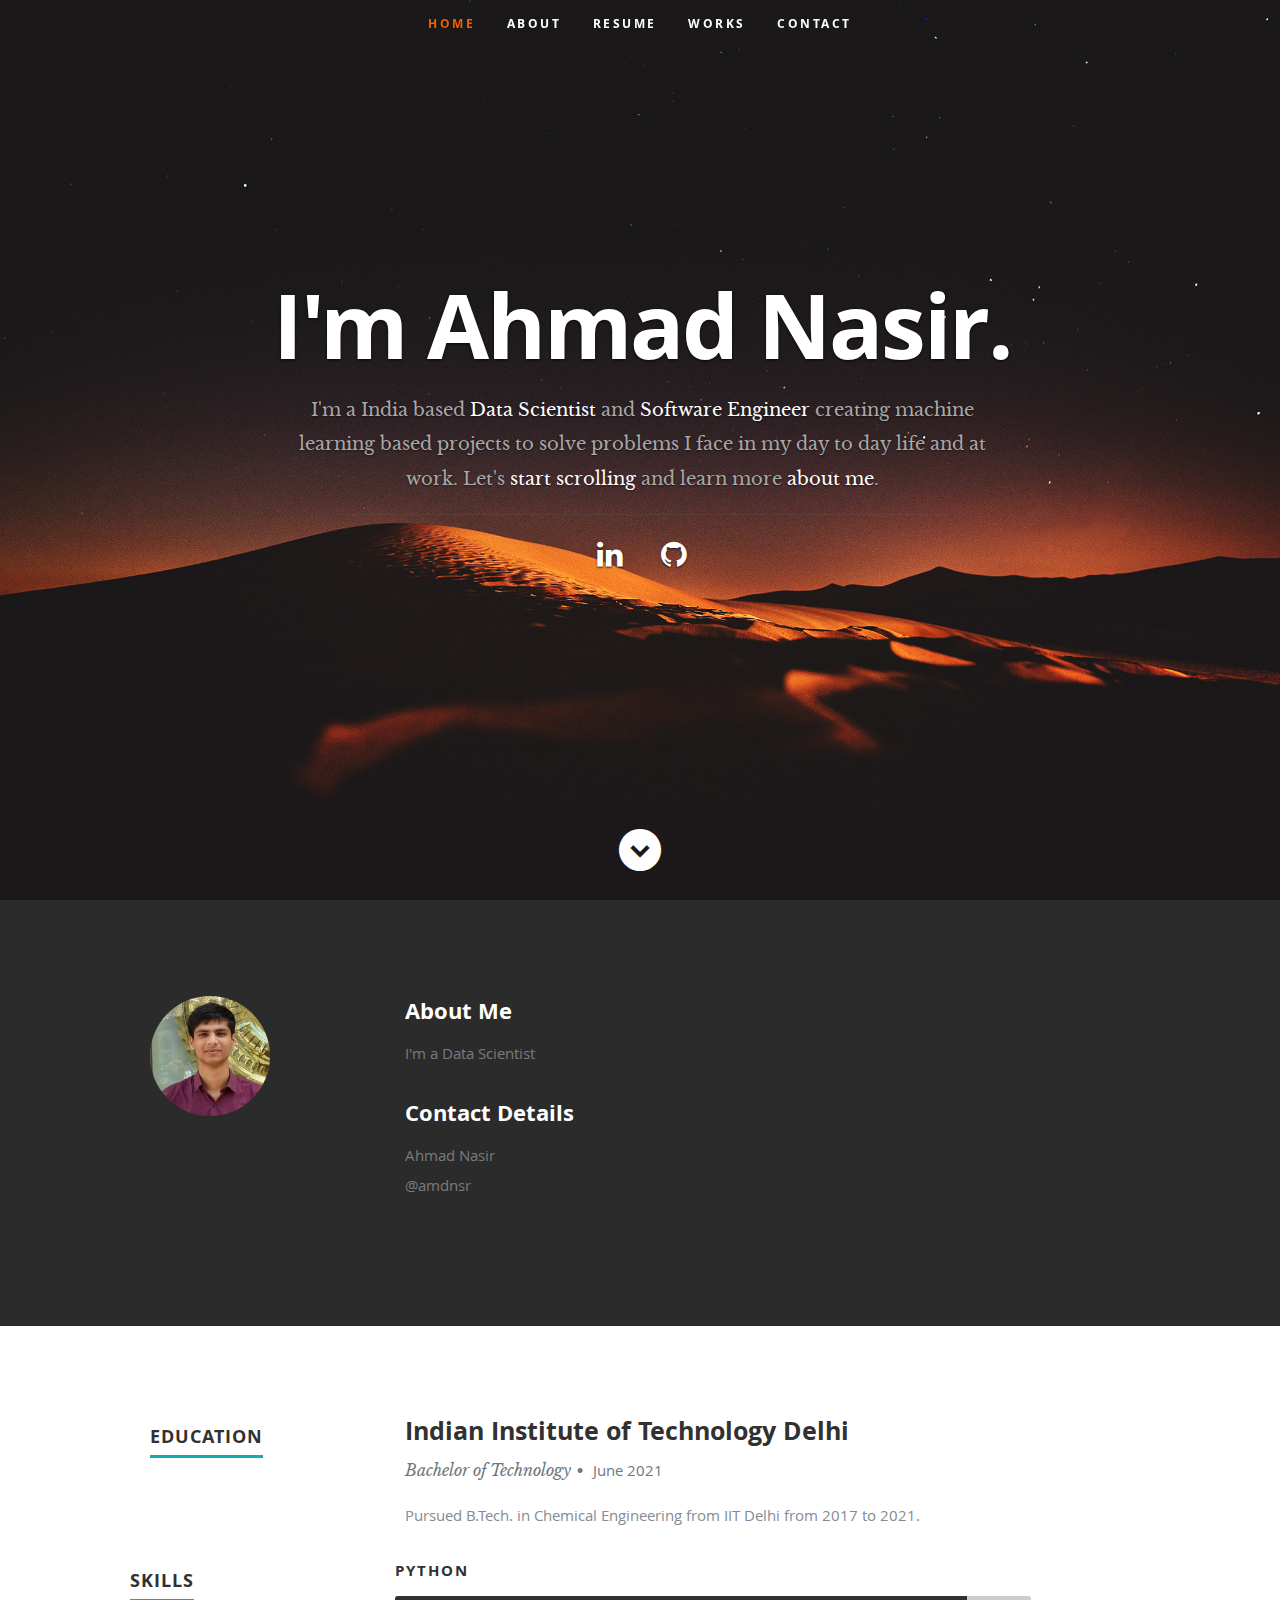
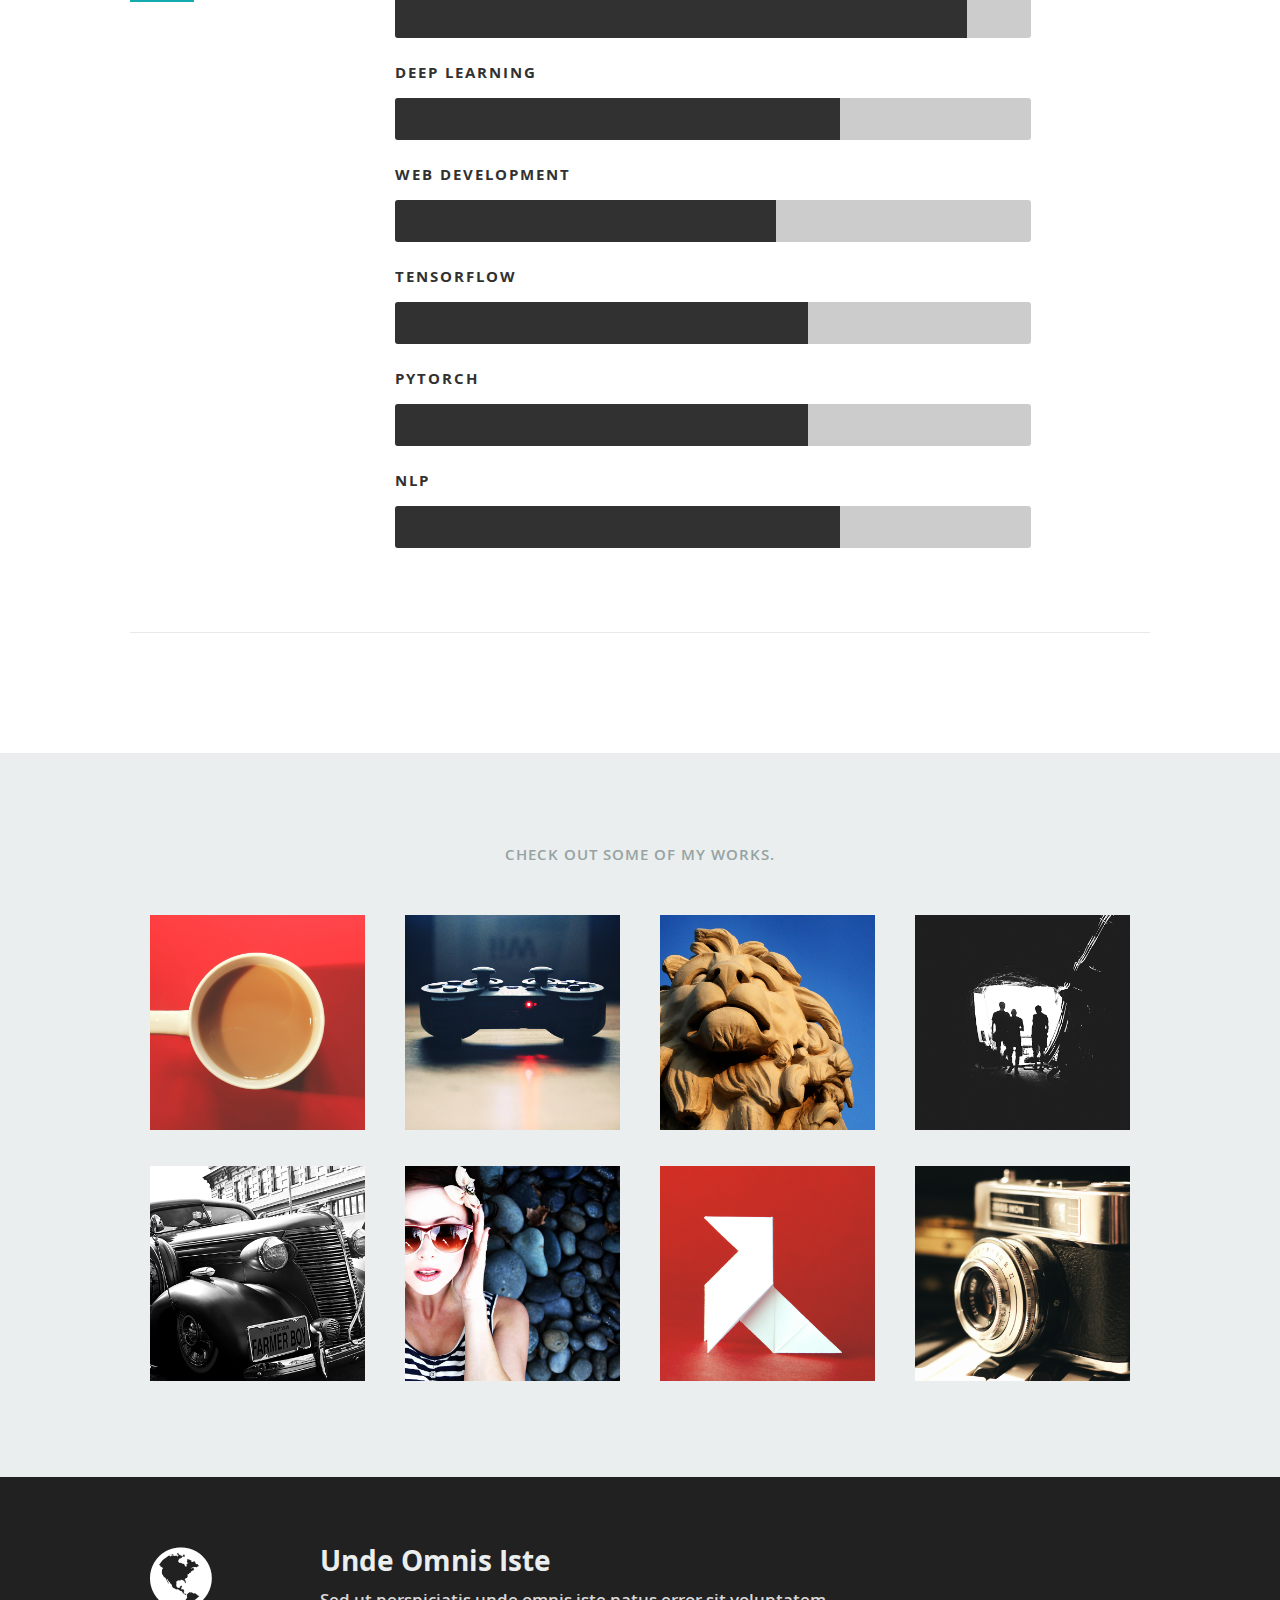
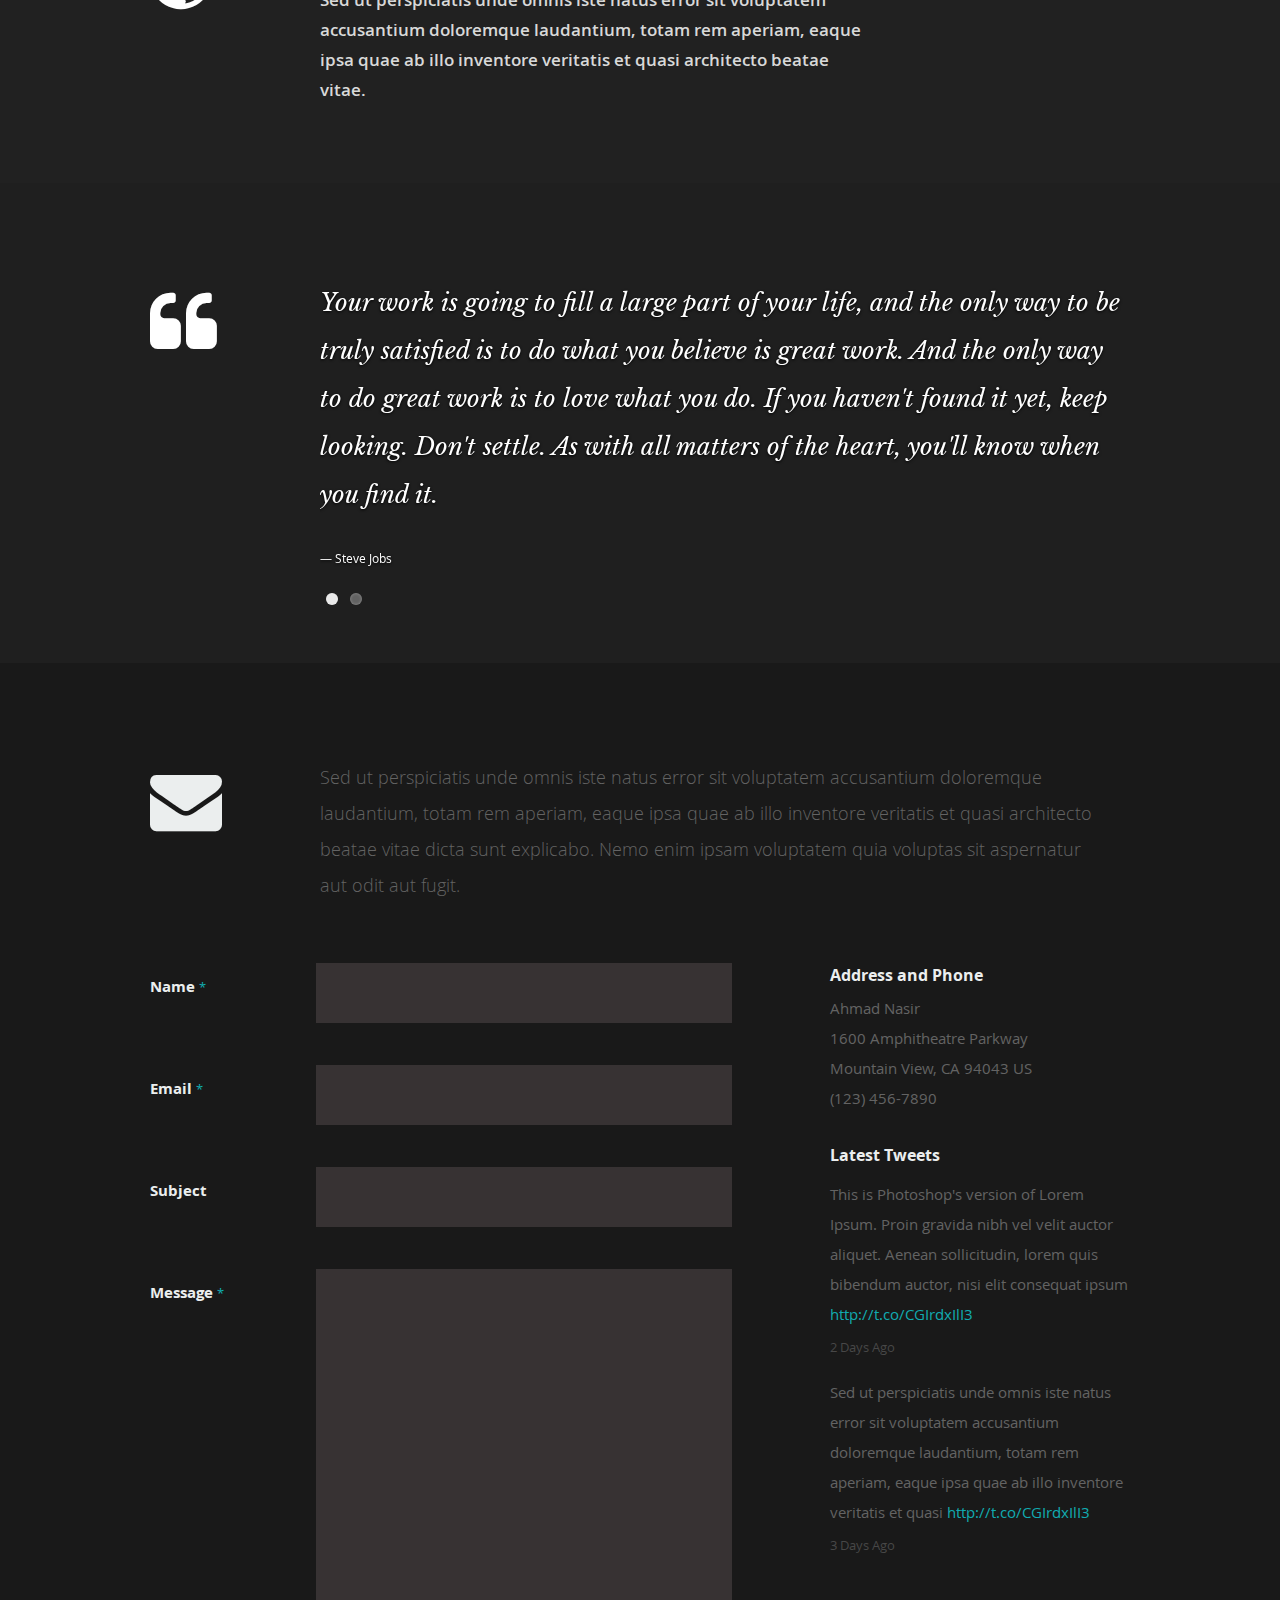
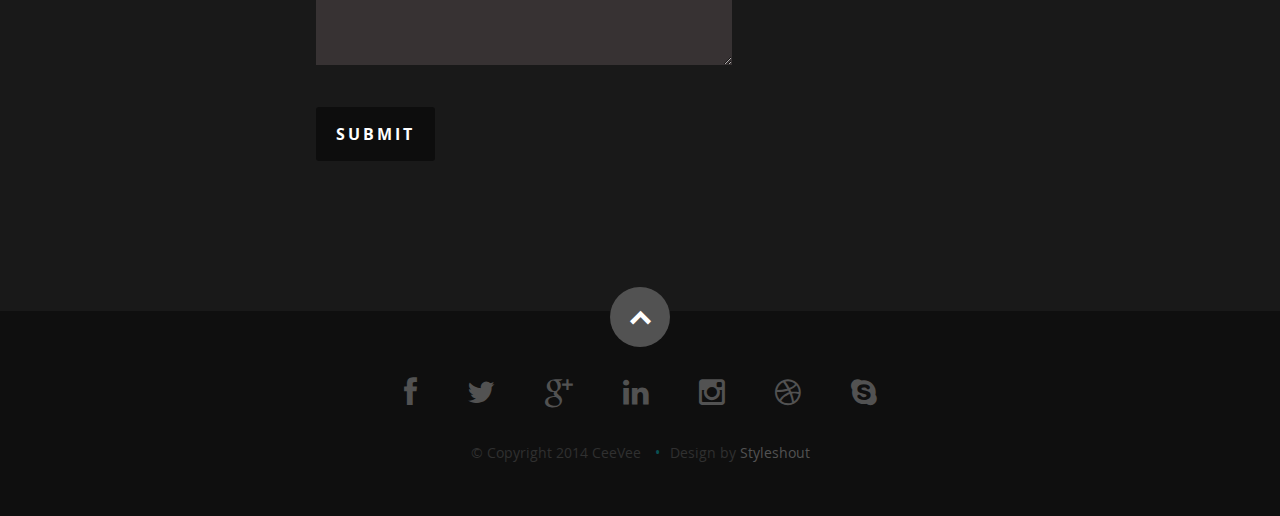
==== commit f75fa056: "skills progress bar" ====
--- a/index.html
+++ b/index.html
@@ -227,8 +227,7 @@
 
          <!-- </div> main-col end -->
 
-      <!-- </div> End Work --> -->
-
+      <!-- </div> End Work -->
 
       <!-- Skills
       ----------------------------------------------- -->
--- a/css/layout.css
+++ b/css/layout.css
@@ -326,32 +326,32 @@
 }
 
 .photoshop {
-  	width: 60%;
+  	width: 90%;
   	-moz-animation: photoshop 2s ease;
   	-webkit-animation: photoshop 2s ease;
 }
 .illustrator {
-  	width: 55%;
+  	width: 70%;
   	-moz-animation: illustrator 2s ease;
   	-webkit-animation: illustrator 2s ease;
 }
 .wordpress {
-  	width: 50%;
+  	width: 60%;
   	-moz-animation: wordpress 2s ease;
   	-webkit-animation: wordpress 2s ease;
 }
 .css {
-  	width: 90%;
+  	width: 65%;
   	-moz-animation: css 2s ease;
   	-webkit-animation: css 2s ease;
 }
 .html5 {
-  	width: 80%;
+  	width: 65%;
   	-moz-animation: html5 2s ease;
   	-webkit-animation: html5 2s ease;
 }
 .jquery {
-  	width: 50%;
+  	width: 70%;
   	-moz-animation: jquery 2s ease;
   	-webkit-animation: jquery 2s ease;
 }
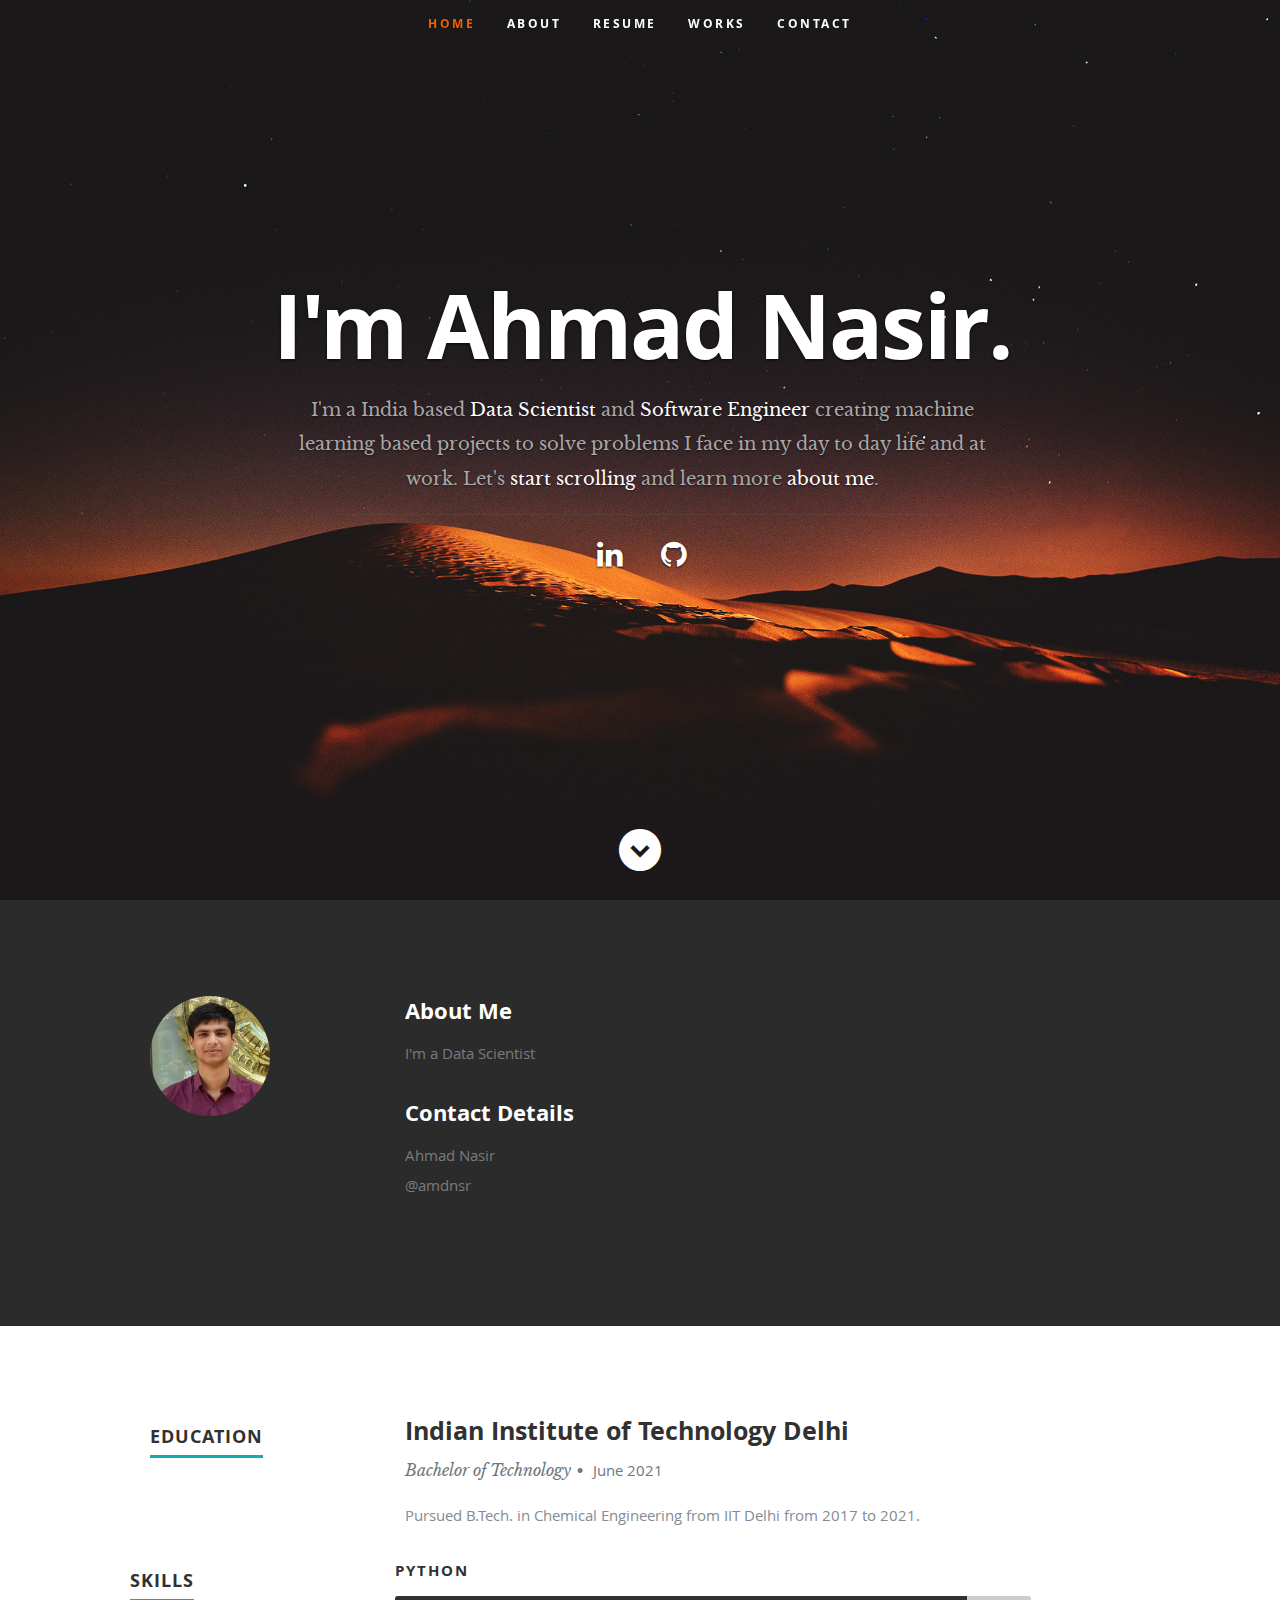
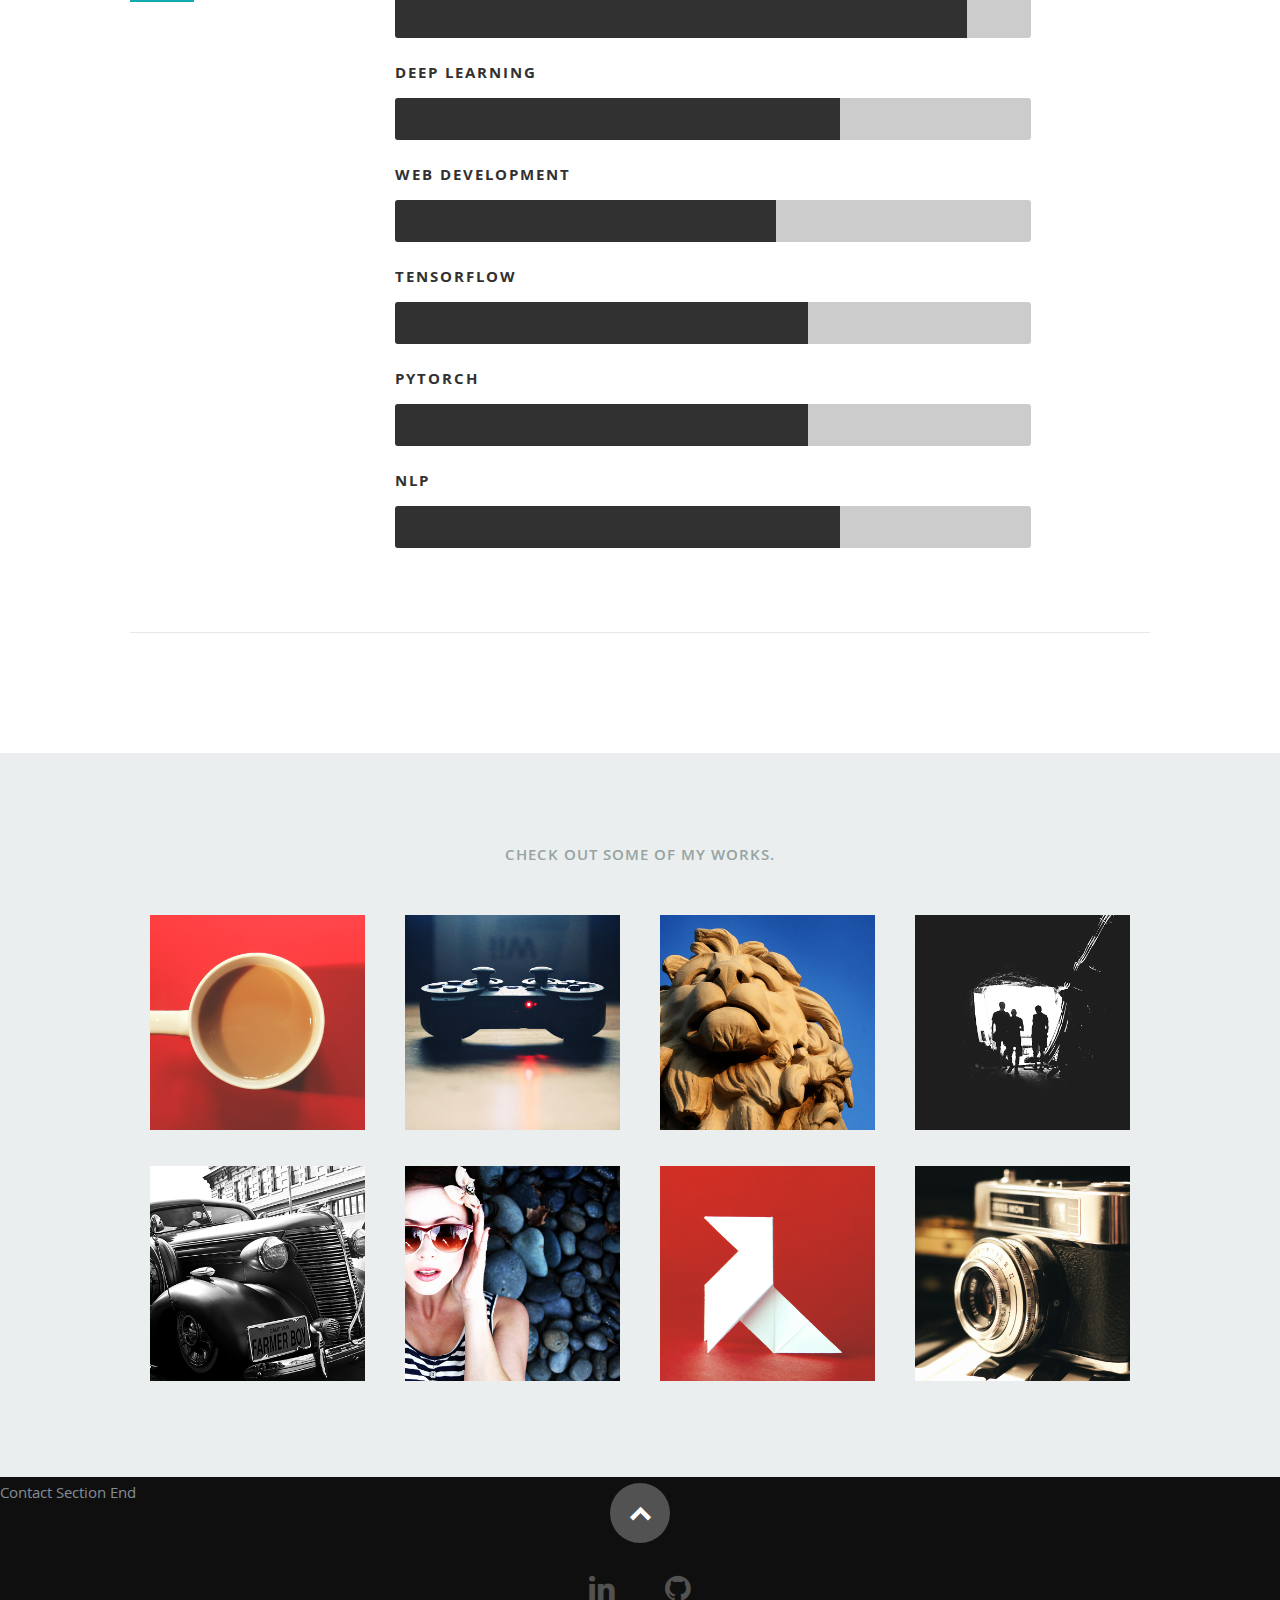
==== commit 298a88eb: "edit last sections" ====
--- a/index.html
+++ b/index.html
@@ -566,7 +566,7 @@
 
    <!-- Call-To-Action Section
    ================================================== -->
-   <section id="call-to-action">
+   <!-- <section id="call-to-action">
 
       <div class="row">
 
@@ -592,12 +592,12 @@
 
       </div>
 
-   </section> <!-- Call-To-Action Section End-->
+   </section> Call-To-Action Section End -->
 
 
    <!-- Testimonials Section
    ================================================== -->
-   <section id="testimonials">
+   <!-- <section id="testimonials">
 
       <div class="text-container">
 
@@ -610,47 +610,47 @@
             </div>
 
             <div class="ten columns flex-container">
-
-               <div class="flexslider">
-
-                  <ul class="slides">
-
-                     <li>
-                        <blockquote>
+ -->
+               <!-- <div class="flexslider"> -->
+
+                  <!-- <ul class="slides"> -->
+
+                     <!-- <li> -->
+                        <!-- <blockquote>
                            <p>Your work is going to fill a large part of your life, and the only way to be truly satisfied is
                            to do what you believe is great work. And the only way to do great work is to love what you do.
                            If you haven't found it yet, keep looking. Don't settle. As with all matters of the heart, you'll know when you find it.
                            </p>
                            <cite>Steve Jobs</cite>
-                        </blockquote>
-                     </li> <!-- slide ends -->
-
-                     <li>
-                        <blockquote>
+                        </blockquote> -->
+                     <!-- </li> slide ends -->
+
+                     <!-- <li> -->
+                        <!-- <blockquote>
                            <p>This is Photoshop's version  of Lorem Ipsum. Proin gravida nibh vel velit auctor aliquet.
                            Aenean sollicitudin, lorem quis bibendum auctor, nisi elit consequat ipsum, nec sagittis sem
                            nibh id elit. Duis sed odio sit amet nibh vulputate cursus a sit amet mauris.
                            </p>
                            <cite>Mr. Adobe</cite>
-                        </blockquote>
-                     </li> <!-- slide ends -->
-
-                  </ul>
-
-               </div> <!-- div.flexslider ends -->
-
-            </div> <!-- div.flex-container ends -->
-
-         </div> <!-- row ends -->
-
-       </div>  <!-- text-container ends -->
-
-   </section> <!-- Testimonials Section End-->
+                        </blockquote> -->
+                     <!-- </li> slide ends -->
+
+                  <!-- </ul> -->
+
+               <!-- </div> div.flexslider ends -->
+
+            <!-- </div> div.flex-container ends -->
+
+         <!-- </div> row ends -->
+
+       <!-- </div>  text-container ends -->
+
+   <!-- </section> Testimonials Section End -->
 
 
    <!-- Contact Section
    ================================================== -->
-   <section id="contact">
+   <!-- <section id="contact">
 
          <div class="row section-head">
 
@@ -658,9 +658,9 @@
 
                <h1><span>Get In Touch.</span></h1>
 
-            </div>
-
-            <div class="ten columns">
+            </div> -->
+
+            <!-- <div class="ten columns">
 
                   <p class="lead">Sed ut perspiciatis unde omnis iste natus error sit voluptatem accusantium doloremque laudantium, totam rem aperiam,
                   eaque ipsa quae ab illo inventore veritatis et quasi architecto beatae vitae dicta sunt explicabo. Nemo enim ipsam
@@ -669,57 +669,57 @@
 
             </div>
 
-         </div>
-
-         <div class="row">
-
-            <div class="eight columns">
+         </div> -->
+
+         <!-- <div class="row"> -->
+
+            <!-- <div class="eight columns"> -->
 
                <!-- form -->
-               <form action="" method="post" id="contactForm" name="contactForm">
-					<fieldset>
-
-                  <div>
+               <!-- <form action="" method="post" id="contactForm" name="contactForm">
+					<fieldset> -->
+
+                  <!-- <div>
 						   <label for="contactName">Name <span class="required">*</span></label>
 						   <input type="text" value="" size="35" id="contactName" name="contactName">
-                  </div>
-
-                  <div>
+                  </div> -->
+
+                  <!-- <div>
 						   <label for="contactEmail">Email <span class="required">*</span></label>
 						   <input type="text" value="" size="35" id="contactEmail" name="contactEmail">
-                  </div>
-
-                  <div>
+                  </div> -->
+
+                  <!-- <div>
 						   <label for="contactSubject">Subject</label>
 						   <input type="text" value="" size="35" id="contactSubject" name="contactSubject">
-                  </div>
-
-                  <div>
+                  </div> -->
+
+                  <!-- <div>
                      <label for="contactMessage">Message <span class="required">*</span></label>
                      <textarea cols="50" rows="15" id="contactMessage" name="contactMessage"></textarea>
-                  </div>
-
-                  <div>
+                  </div> -->
+
+                  <!-- <div>
                      <button class="submit">Submit</button>
                      <span id="image-loader">
                         <img alt="" src="images/loader.gif">
                      </span>
-                  </div>
-
-					</fieldset>
-				   </form> <!-- Form End -->
+                  </div> -->
+
+					<!-- </fieldset>
+				   </form> Form End -->
 
                <!-- contact-warning -->
-               <div id="message-warning"> Error boy</div>
+               <!-- <div id="message-warning"> Error boy</div> -->
                <!-- contact-success -->
-				   <div id="message-success">
-                  <i class="fa fa-check"></i>Your message was sent, thank you!<br>
-				   </div>
-
-            </div>
-
-
-            <aside class="four columns footer-widgets">
+				   <!-- <div id="message-success"> -->
+                  <!-- <i class="fa fa-check"></i>Your message was sent, thank you!<br> -->
+				   <!-- </div> -->
+
+            <!-- </div> -->
+
+
+            <!-- <aside class="four columns footer-widgets">
 
                <div class="widget widget_contact">
 
@@ -731,9 +731,9 @@
 						   <span>(123) 456-7890</span>
 					   </p>
 
-				   </div>
-
-               <div class="widget widget_tweets">
+				   </div> -->
+
+               <!-- <div class="widget widget_tweets">
 
                   <h4 class="widget-title">Latest Tweets</h4>
 
@@ -760,9 +760,9 @@
 
             </aside>
 
-      </div>
-
-   </section> <!-- Contact Section End-->
+      </div> -->
+
+   </section> Contact Section End
 
 
    <!-- footer
@@ -774,19 +774,19 @@
          <div class="twelve columns">
 
             <ul class="social-links">
-               <li><a href="#"><i class="fa fa-facebook"></i></a></li>
-               <li><a href="#"><i class="fa fa-twitter"></i></a></li>
-               <li><a href="#"><i class="fa fa-google-plus"></i></a></li>
+               <!-- <li><a href="#"><i class="fa fa-facebook"></i></a></li> -->
+               <!-- <li><a href="#"><i class="fa fa-twitter"></i></a></li> -->
+               <!-- <li><a href="#"><i class="fa fa-google-plus"></i></a></li> -->
                <li><a href="#"><i class="fa fa-linkedin"></i></a></li>
-               <li><a href="#"><i class="fa fa-instagram"></i></a></li>
-               <li><a href="#"><i class="fa fa-dribbble"></i></a></li>
-               <li><a href="#"><i class="fa fa-skype"></i></a></li>
+               <!-- <li><a href="#"><i class="fa fa-instagram"></i></a></li> -->
+               <!-- <li><a href="#"><i class="fa fa-dribbble"></i></a></li> -->
+               <li><a href="#"><i class="fa fa-github"></i></a></li>
             </ul>
 
-            <ul class="copyright">
+            <!-- <ul class="copyright">
                <li>&copy; Copyright 2014 CeeVee</li>
                <li>Design by <a href="http://www.styleshout.com/" title="Styleshout" target="_blank">Styleshout</a></li>   
-            </ul>
+            </ul> -->
 
          </div>
 
--- a/css/layout.css
+++ b/css/layout.css
@@ -358,52 +358,52 @@
 
 @-moz-keyframes photoshop {
   0%   { width: 0px;  }
+  100% { width: 90%;  }
+}
+@-moz-keyframes illustrator {
+  0%   { width: 0px;  }
+  100% { width: 70%;  }
+}
+@-moz-keyframes wordpress {
+  0%   { width: 0px;  }
   100% { width: 60%;  }
 }
-@-moz-keyframes illustrator {
-  0%   { width: 0px;  }
-  100% { width: 55%;  }
-}
-@-moz-keyframes wordpress {
-  0%   { width: 0px;  }
-  100% { width: 50%;  }
-}
 @-moz-keyframes css {
   0%   { width: 0px;  }
+  100% { width: 65%;  }
+}
+@-moz-keyframes html5 {
+  0%   { width: 0px;  }
+  100% { width: 65%;  }
+}
+@-moz-keyframes jquery {
+  0%   { width: 0px;  }
+  100% { width: 70%;  }
+}
+
+@-webkit-keyframes photoshop {
+  0%   { width: 0px;  }
   100% { width: 90%;  }
 }
-@-moz-keyframes html5 {
-  0%   { width: 0px;  }
-  100% { width: 80%;  }
-}
-@-moz-keyframes jquery {
-  0%   { width: 0px;  }
-  100% { width: 50%;  }
-}
-
-@-webkit-keyframes photoshop {
+@-webkit-keyframes illustrator {
+  0%   { width: 0px;  }
+  100% { width: 70%;  }
+}
+@-webkit-keyframes wordpress {
   0%   { width: 0px;  }
   100% { width: 60%;  }
 }
-@-webkit-keyframes illustrator {
-  0%   { width: 0px;  }
-  100% { width: 55%;  }
-}
-@-webkit-keyframes wordpress {
-  0%   { width: 0px;  }
-  100% { width: 50%;  }
-}
 @-webkit-keyframes css {
   0%   { width: 0px;  }
-  100% { width: 90%;  }
+  100% { width: 65%;  }
 }
 @-webkit-keyframes html5 {
   0%   { width: 0px;  }
-  100% { width: 80%;  }
+  100% { width: 65%;  }
 }
 @-webkit-keyframes jquery {
   0%   { width: 0px;  }
-  100% { width: 50%;  }
+  100% { width: 70%;  }
 }
 
 /* ------------------------------------------------------------------ */
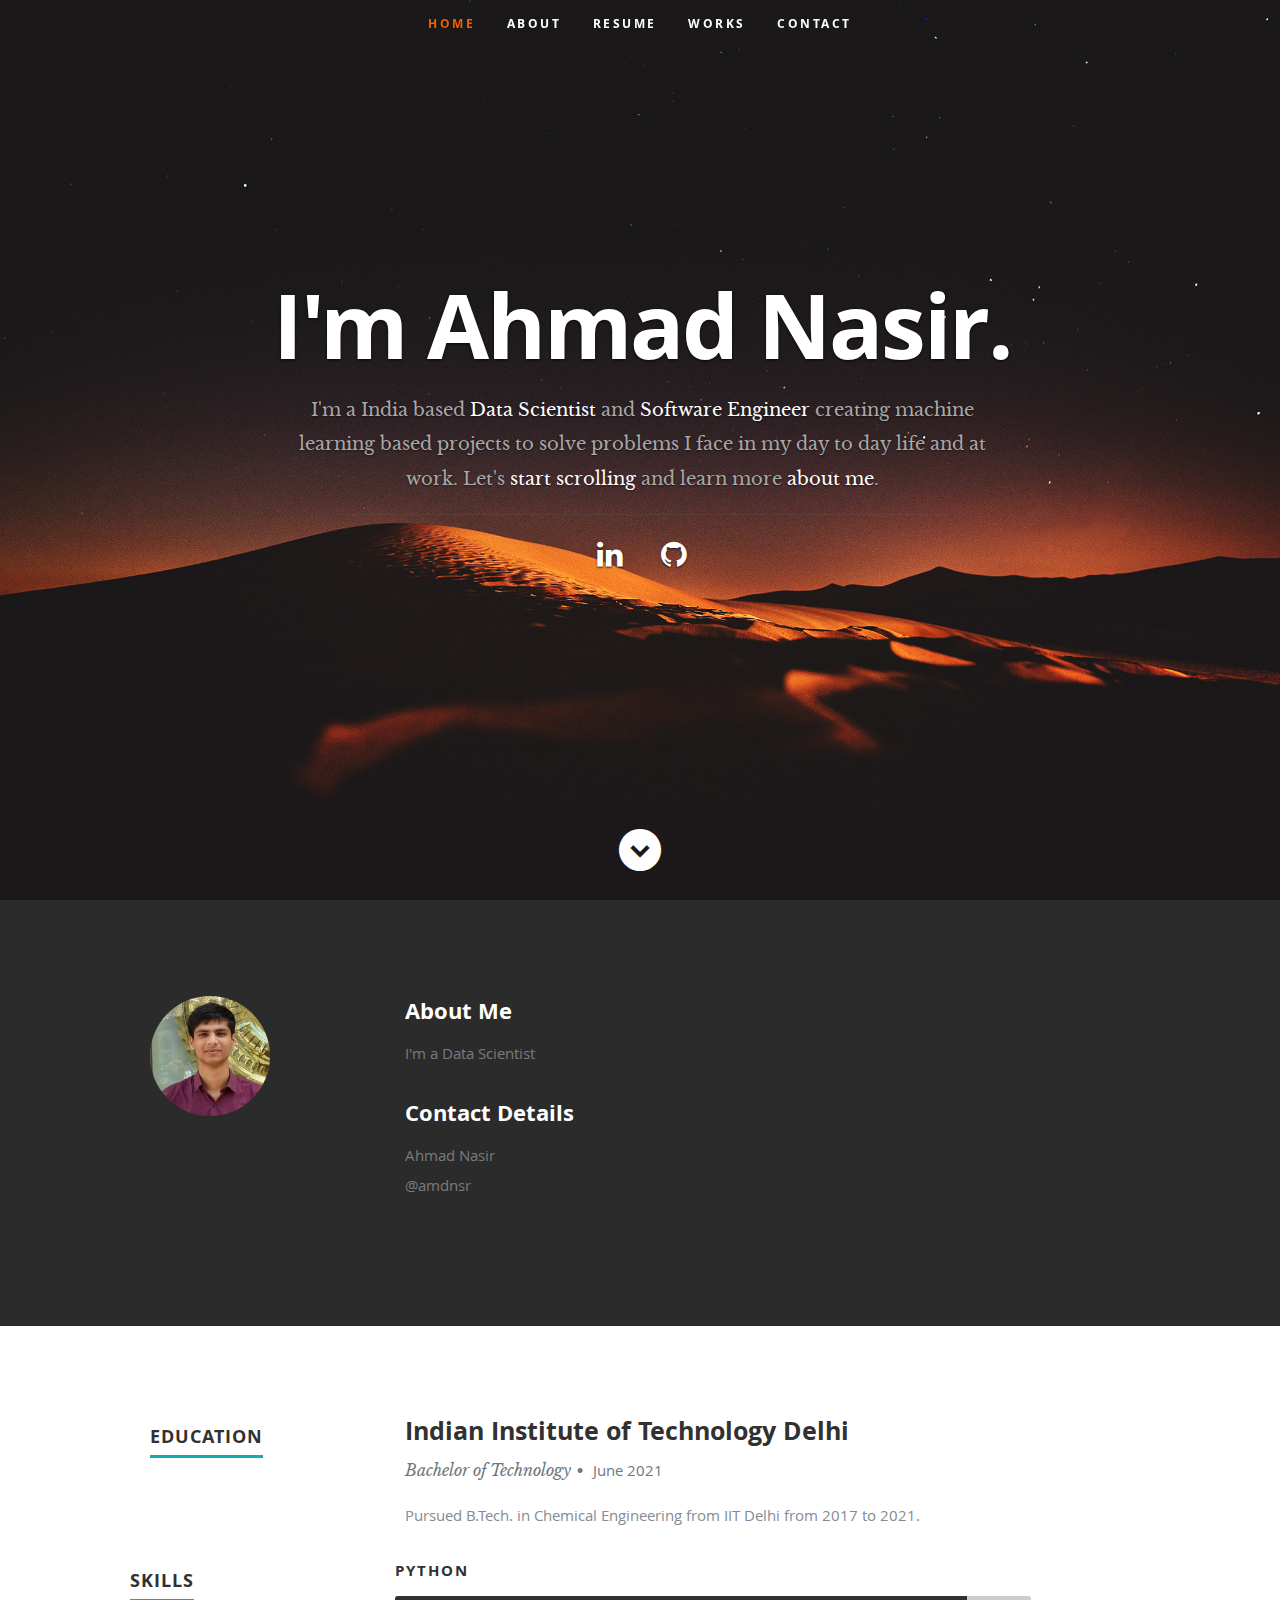
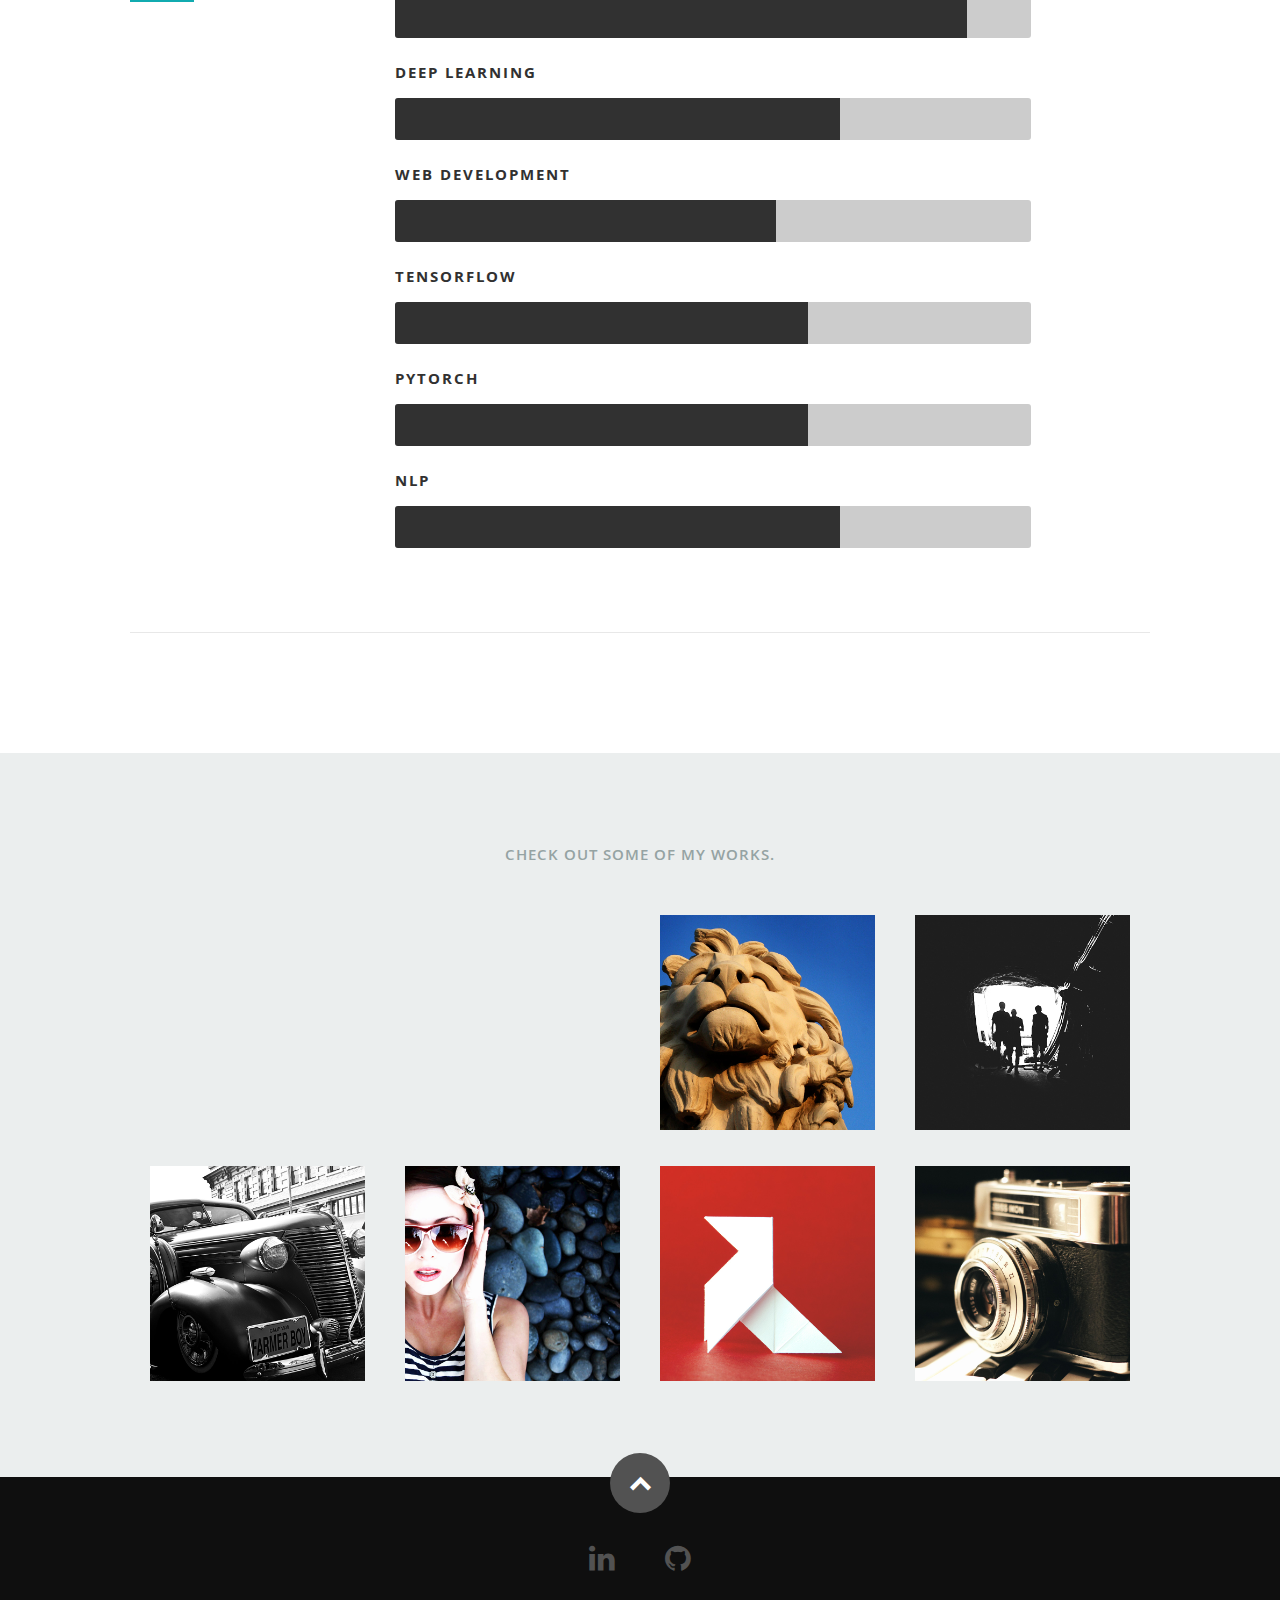
==== commit 1e9af203: "update portfolio" ====
--- a/index.html
+++ b/index.html
@@ -282,11 +282,11 @@
                   <div class="item-wrap">
 
                      <a href="#modal-01" title="">
-                        <img alt="" src="images/portfolio/coffee.jpg">
+                        <!-- <img alt="" src="images/portfolio/coffee.jpg"> -->
                         <div class="overlay">
                            <div class="portfolio-item-meta">
-          					      <h5>Coffee</h5>
-                              <p>Illustrration</p>
+          					      <h5>Machine Learning Apps</h5>
+                              <p>Machine Learning</p>
           					   </div>
                         </div>
                         <div class="link-icon"><i class="icon-plus"></i></div>
@@ -299,11 +299,11 @@
                   <div class="item-wrap">
 
                      <a href="#modal-02" title="">
-                        <img alt="" src="images/portfolio/console.jpg">
+                        <!-- <img alt="" src="images/portfolio/console.jpg"> -->
                         <div class="overlay">
                            <div class="portfolio-item-meta">
-          					      <h5>Console</h5>
-                              <p>Web Development</p>
+          					      <h5>Get Seat Go</h5>
+                              <p>API Development</p>
           					   </div>
                         </div>
                         <div class="link-icon"><i class="icon-plus"></i></div>
@@ -762,7 +762,7 @@
 
       </div> -->
 
-   </section> Contact Section End
+   <!-- </section> Contact Section End -->
 
 
    <!-- footer
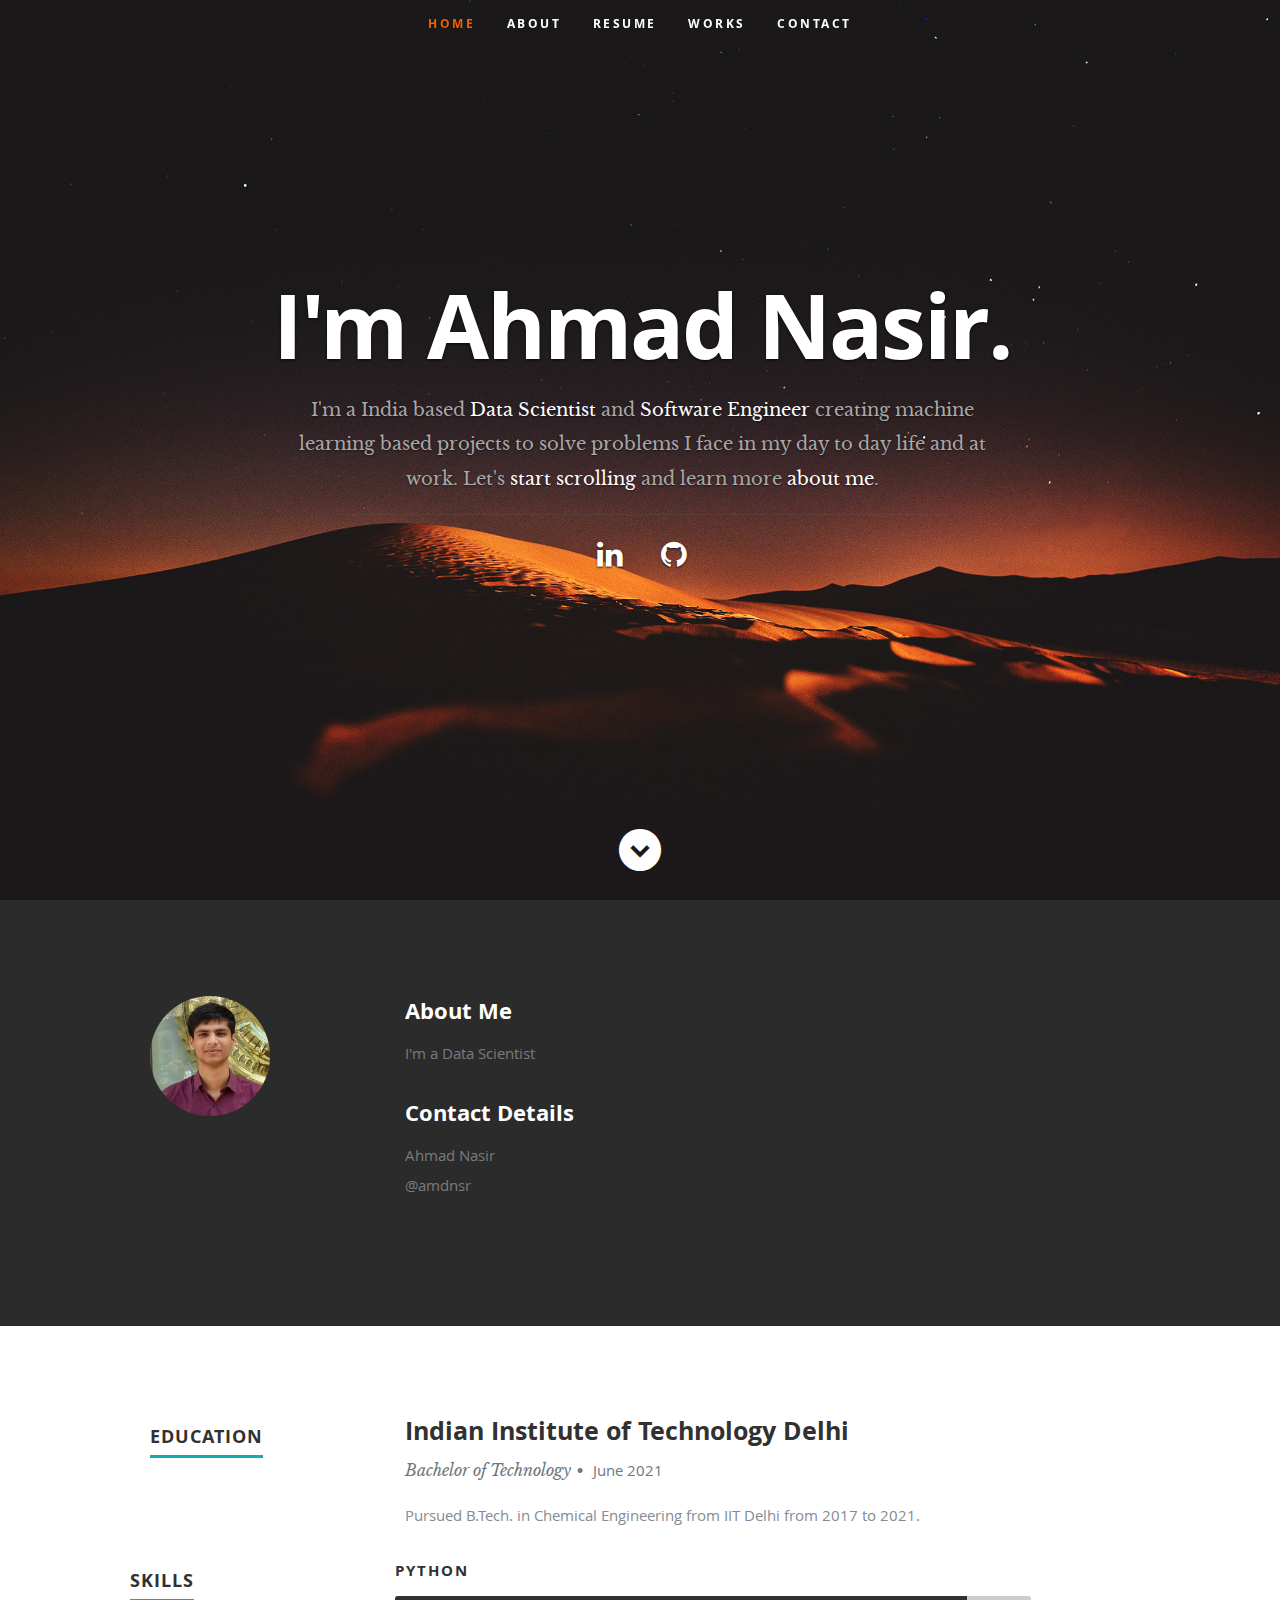
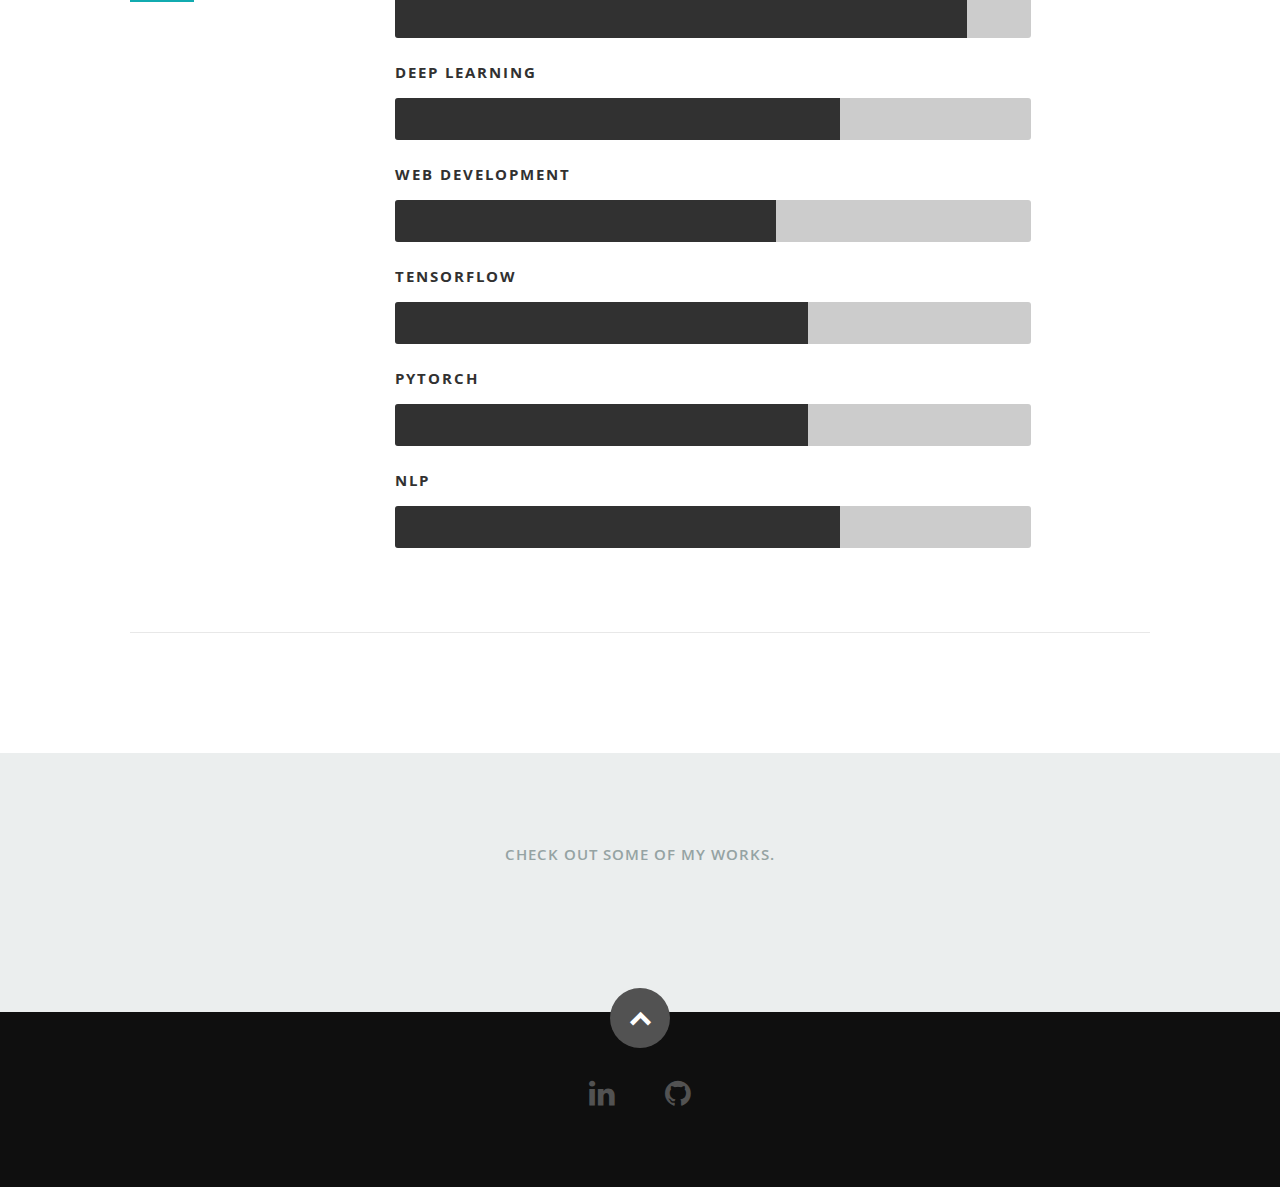
==== commit 2983ef96: "fix error" ====
--- a/index.html
+++ b/index.html
@@ -312,7 +312,7 @@
                   </div>
           		</div> <!-- item end -->
 
-               <div class="columns portfolio-item">
+               <!-- <div class="columns portfolio-item">
                   <div class="item-wrap">
 
                      <a href="#modal-03" title="">
@@ -326,10 +326,10 @@
                         <div class="link-icon"><i class="icon-plus"></i></div>
                      </a>
 
-                  </div>
-          		</div> <!-- item end -->
-
-               <div class="columns portfolio-item">
+                  </div> -->
+          		<!-- </div> item end -->
+
+               <!-- <div class="columns portfolio-item">
                   <div class="item-wrap">
 
                      <a href="#modal-04" title="">
@@ -343,10 +343,10 @@
                         <div class="link-icon"><i class="icon-plus"></i></div>
                      </a>
 
-                  </div>
-          		</div> <!-- item end -->
-
-               <div class="columns portfolio-item">
+                  </div> -->
+          		<!-- </div> item end -->
+
+               <!-- <div class="columns portfolio-item">
                   <div class="item-wrap">
 
                      <a href="#modal-05" title="">
@@ -360,10 +360,10 @@
                         <div class="link-icon"><i class="icon-plus"></i></div>
                      </a>
 
-                  </div>
-          		</div> <!-- item end -->
-
-               <div class="columns portfolio-item">
+                  </div> -->
+          		<!-- </div> item end -->
+
+               <!-- <div class="columns portfolio-item">
                   <div class="item-wrap">
 
                      <a href="#modal-06" title="">
@@ -377,10 +377,10 @@
                         <div class="link-icon"><i class="icon-plus"></i></div>
                      </a>
 
-                  </div>
-          		</div> <!-- item end -->
-
-               <div class="columns portfolio-item">
+                  </div> -->
+          		<!-- </div> item end -->
+
+               <!-- <div class="columns portfolio-item">
                   <div class="item-wrap">
 
                      <a href="#modal-07" title="">
@@ -394,10 +394,10 @@
                         <div class="link-icon"><i class="icon-plus"></i></div>
                      </a>
 
-                  </div>
-          		</div> <!-- item end -->
-
-               <div class="columns portfolio-item">
+                  </div> -->
+          		<!-- </div> item end -->
+
+               <!-- <div class="columns portfolio-item">
                   <div class="item-wrap">
 
                      <a href="#modal-08" title="">
@@ -411,18 +411,18 @@
                         <div class="link-icon"><i class="icon-plus"></i></div>
                      </a>
 
-                  </div>
-          		</div>  <!-- item end -->
-
-            </div> <!-- portfolio-wrapper end -->
-
-         </div> <!-- twelve columns end -->
+                  </div> -->
+          		<!-- </div>  item end -->
+
+            <!-- </div> portfolio-wrapper end -->
+
+         <!-- </div> twelve columns end -->
 
 
          <!-- Modal Popup
 	      --------------------------------------------------------------- -->
 
-         <div id="modal-01" class="popup-modal mfp-hide">
+         <!-- <div id="modal-01" class="popup-modal mfp-hide">
 
 		      <img class="scale-with-grid" src="images/portfolio/modals/m-coffee.jpg" alt="" />
 
@@ -435,11 +435,11 @@
             <div class="link-box">
                <a href="http://www.behance.net" target="_blank">Details</a>
 		         <a class="popup-modal-dismiss">Close</a>
-            </div>
-
-	      </div><!-- modal-01 End -->
-
-         <div id="modal-02" class="popup-modal mfp-hide">
+            </div> -->
+
+	      <!-- </div>modal-01 End -->
+
+         <!-- <div id="modal-02" class="popup-modal mfp-hide">
 
 		      <img class="scale-with-grid" src="images/portfolio/modals/m-console.jpg" alt="" />
 
@@ -452,11 +452,11 @@
             <div class="link-box">
                <a href="http://www.behance.net" target="_blank">Details</a>
 		         <a class="popup-modal-dismiss">Close</a>
-            </div>
-
-	      </div><!-- modal-02 End -->
-
-         <div id="modal-03" class="popup-modal mfp-hide">
+            </div> -->
+
+	      <!-- </div>modal-02 End -->
+
+         <!-- <div id="modal-03" class="popup-modal mfp-hide">
 
 		      <img class="scale-with-grid" src="images/portfolio/modals/m-judah.jpg" alt="" />
 
@@ -469,11 +469,11 @@
             <div class="link-box">
                <a href="http://www.behance.net" target="_blank">Details</a>
 		         <a class="popup-modal-dismiss">Close</a>
-            </div>
-
-	      </div><!-- modal-03 End -->
-
-         <div id="modal-04" class="popup-modal mfp-hide">
+            </div> -->
+
+	      <!-- </div>modal-03 End -->
+
+         <!-- <div id="modal-04" class="popup-modal mfp-hide">
 
 		      <img class="scale-with-grid" src="images/portfolio/modals/m-intothelight.jpg" alt="" />
 
@@ -486,11 +486,11 @@
             <div class="link-box">
                <a href="http://www.behance.net" target="_blank">Details</a>
 		         <a class="popup-modal-dismiss">Close</a>
-            </div>
-
-	      </div><!-- modal-04 End -->
-
-         <div id="modal-05" class="popup-modal mfp-hide">
+            </div> -->
+
+	      <!-- </div>modal-04 End -->
+
+         <!-- <div id="modal-05" class="popup-modal mfp-hide">
 
 		      <img class="scale-with-grid" src="images/portfolio/modals/m-farmerboy.jpg" alt="" />
 
@@ -503,11 +503,11 @@
             <div class="link-box">
                <a href="http://www.behance.net" target="_blank">Details</a>
 		         <a class="popup-modal-dismiss">Close</a>
-            </div>
-
-	      </div><!-- modal-05 End -->
-
-         <div id="modal-06" class="popup-modal mfp-hide">
+            </div> -->
+
+	      <!-- </div>modal-05 End -->
+
+         <!-- <div id="modal-06" class="popup-modal mfp-hide">
 
 		      <img class="scale-with-grid" src="images/portfolio/modals/m-girl.jpg" alt="" />
 
@@ -520,11 +520,11 @@
             <div class="link-box">
                <a href="http://www.behance.net" target="_blank">Details</a>
 		         <a class="popup-modal-dismiss">Close</a>
-            </div>
-
-	      </div><!-- modal-06 End -->
-
-         <div id="modal-07" class="popup-modal mfp-hide">
+            </div> -->
+
+	      <!-- </div>modal-06 End -->
+
+         <!-- <div id="modal-07" class="popup-modal mfp-hide">
 
 		      <img class="scale-with-grid" src="images/portfolio/modals/m-origami.jpg" alt="" />
 
@@ -537,11 +537,11 @@
             <div class="link-box">
                <a href="http://www.behance.net" target="_blank">Details</a>
 		         <a class="popup-modal-dismiss">Close</a>
-            </div>
-
-	      </div><!-- modal-07 End -->
-
-         <div id="modal-08" class="popup-modal mfp-hide">
+            </div> -->
+
+	      <!-- </div>modal-07 End -->
+
+         <!-- <div id="modal-08" class="popup-modal mfp-hide">
 
 		      <img class="scale-with-grid" src="images/portfolio/modals/m-retrocam.jpg" alt="" />
 
@@ -554,9 +554,9 @@
             <div class="link-box">
                <a href="http://www.behance.net" target="_blank">Details</a>
 		         <a class="popup-modal-dismiss">Close</a>
-            </div>
-
-	      </div><!-- modal-01 End -->
+            </div> -->
+
+	      <!-- </div>modal-01 End -->
 
 
       </div> <!-- row End -->
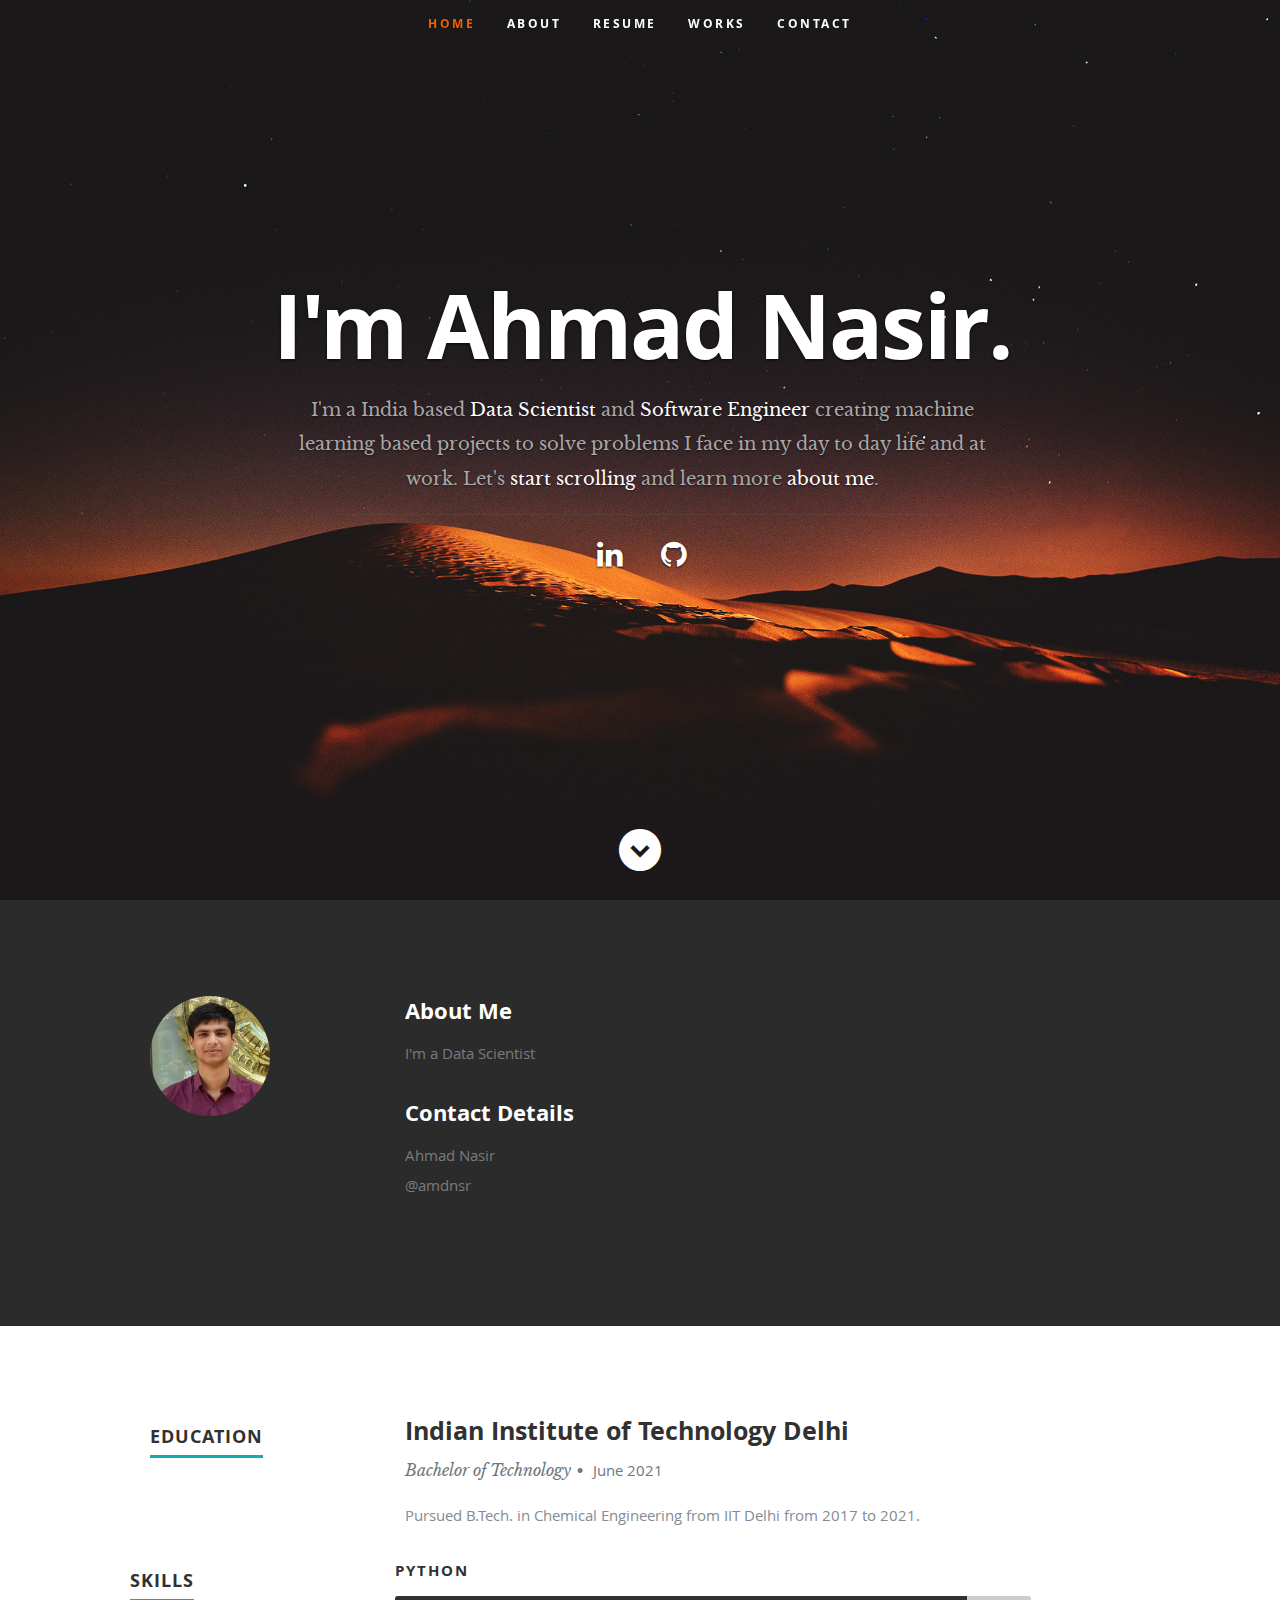
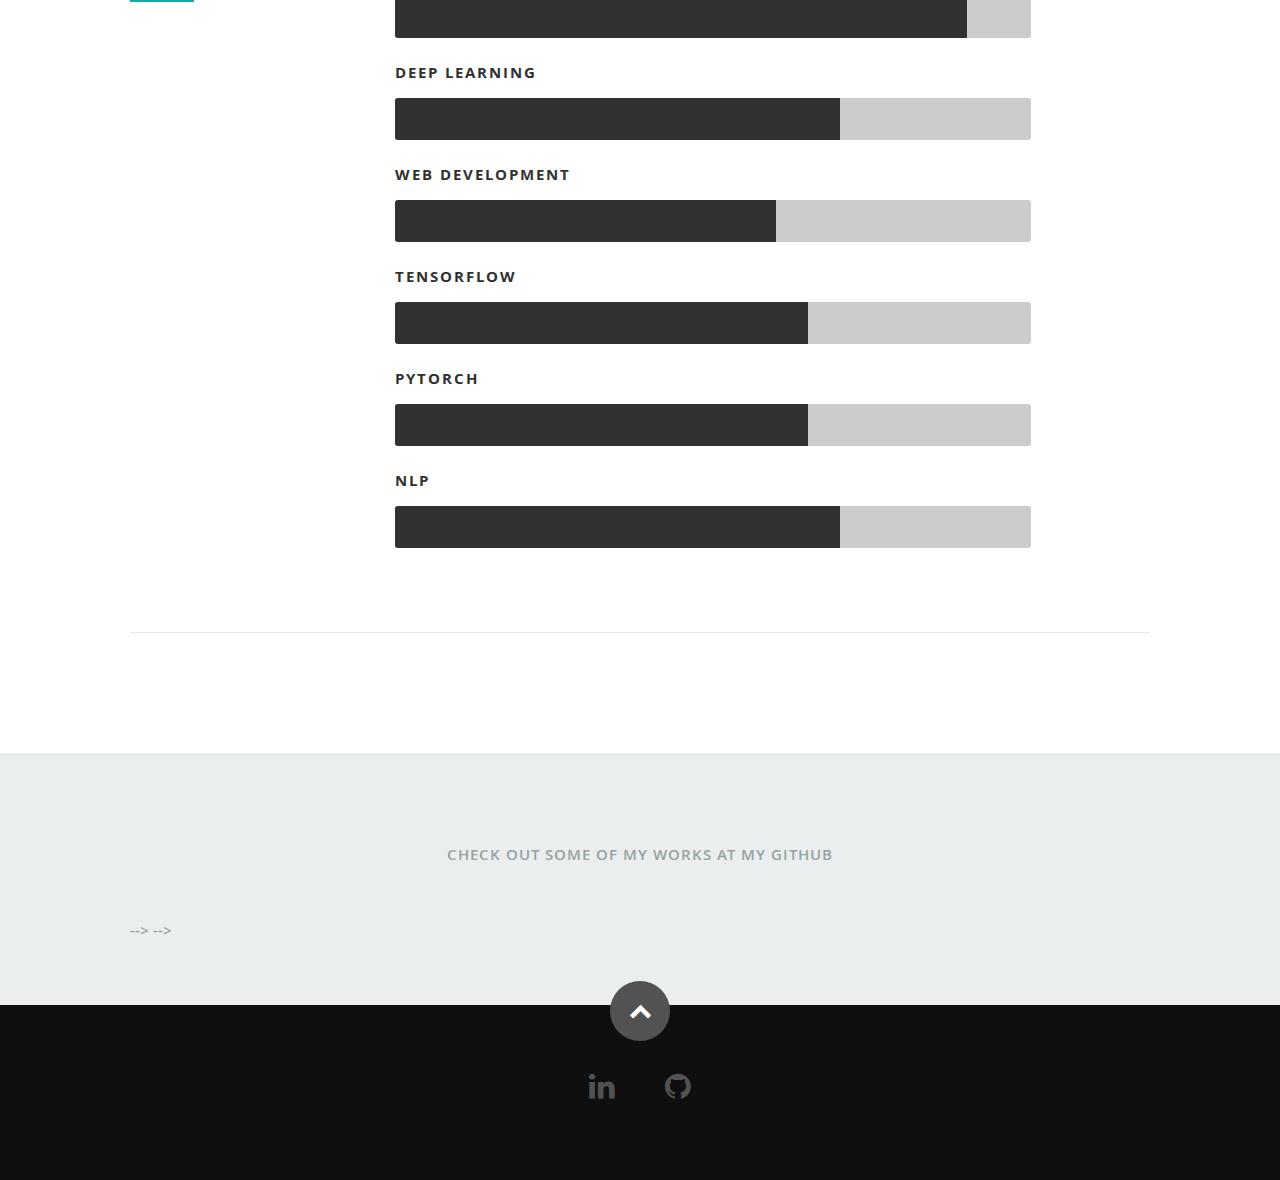
==== commit c2691fa9: "fix" ====
--- a/index.html
+++ b/index.html
@@ -273,17 +273,17 @@
 
          <div class="twelve columns collapsed">
 
-            <h1>Check Out Some of My Works.</h1>
+            <h1>Check Out Some of My Works at <href"https://github.com/amdnsr">my github</href></h1>
 
             <!-- portfolio-wrapper -->
-            <div id="portfolio-wrapper" class="bgrid-quarters s-bgrid-thirds cf">
+            <!-- <div id="portfolio-wrapper" class="bgrid-quarters s-bgrid-thirds cf">
 
           	   <div class="columns portfolio-item">
                   <div class="item-wrap">
 
                      <a href="#modal-01" title="">
                         <!-- <img alt="" src="images/portfolio/coffee.jpg"> -->
-                        <div class="overlay">
+                        <!-- <div class="overlay">
                            <div class="portfolio-item-meta">
           					      <h5>Machine Learning Apps</h5>
                               <p>Machine Learning</p>
@@ -292,15 +292,15 @@
                         <div class="link-icon"><i class="icon-plus"></i></div>
                      </a>
 
-                  </div>
-          		</div> <!-- item end -->
-
-               <div class="columns portfolio-item">
+                  </div> --> -->
+          		<!-- </div> item end -->
+
+               <!-- <div class="columns portfolio-item">
                   <div class="item-wrap">
 
                      <a href="#modal-02" title="">
                         <!-- <img alt="" src="images/portfolio/console.jpg"> -->
-                        <div class="overlay">
+                        <!-- <div class="overlay">
                            <div class="portfolio-item-meta">
           					      <h5>Get Seat Go</h5>
                               <p>API Development</p>
@@ -309,8 +309,8 @@
                         <div class="link-icon"><i class="icon-plus"></i></div>
                      </a>
 
-                  </div>
-          		</div> <!-- item end -->
+                  </div> --> -->
+          		<!-- </div> item end -->
 
                <!-- <div class="columns portfolio-item">
                   <div class="item-wrap">
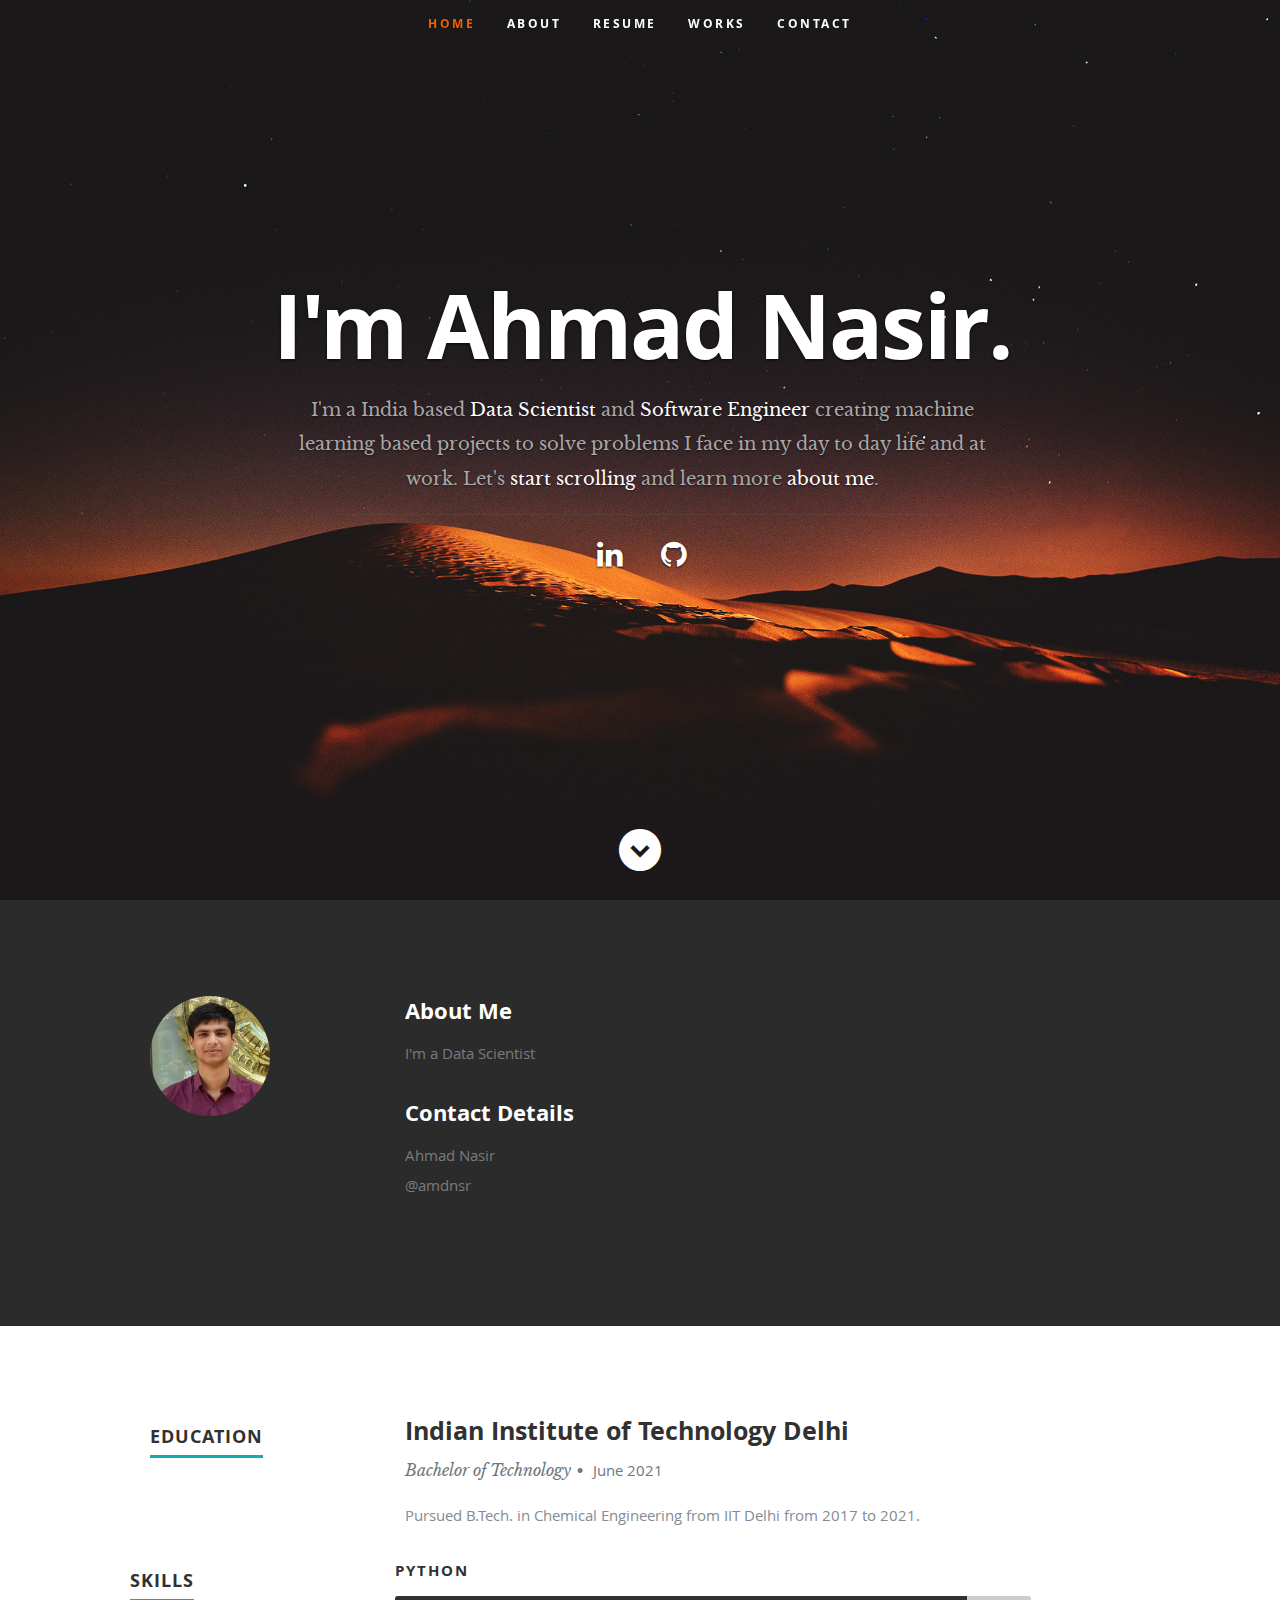
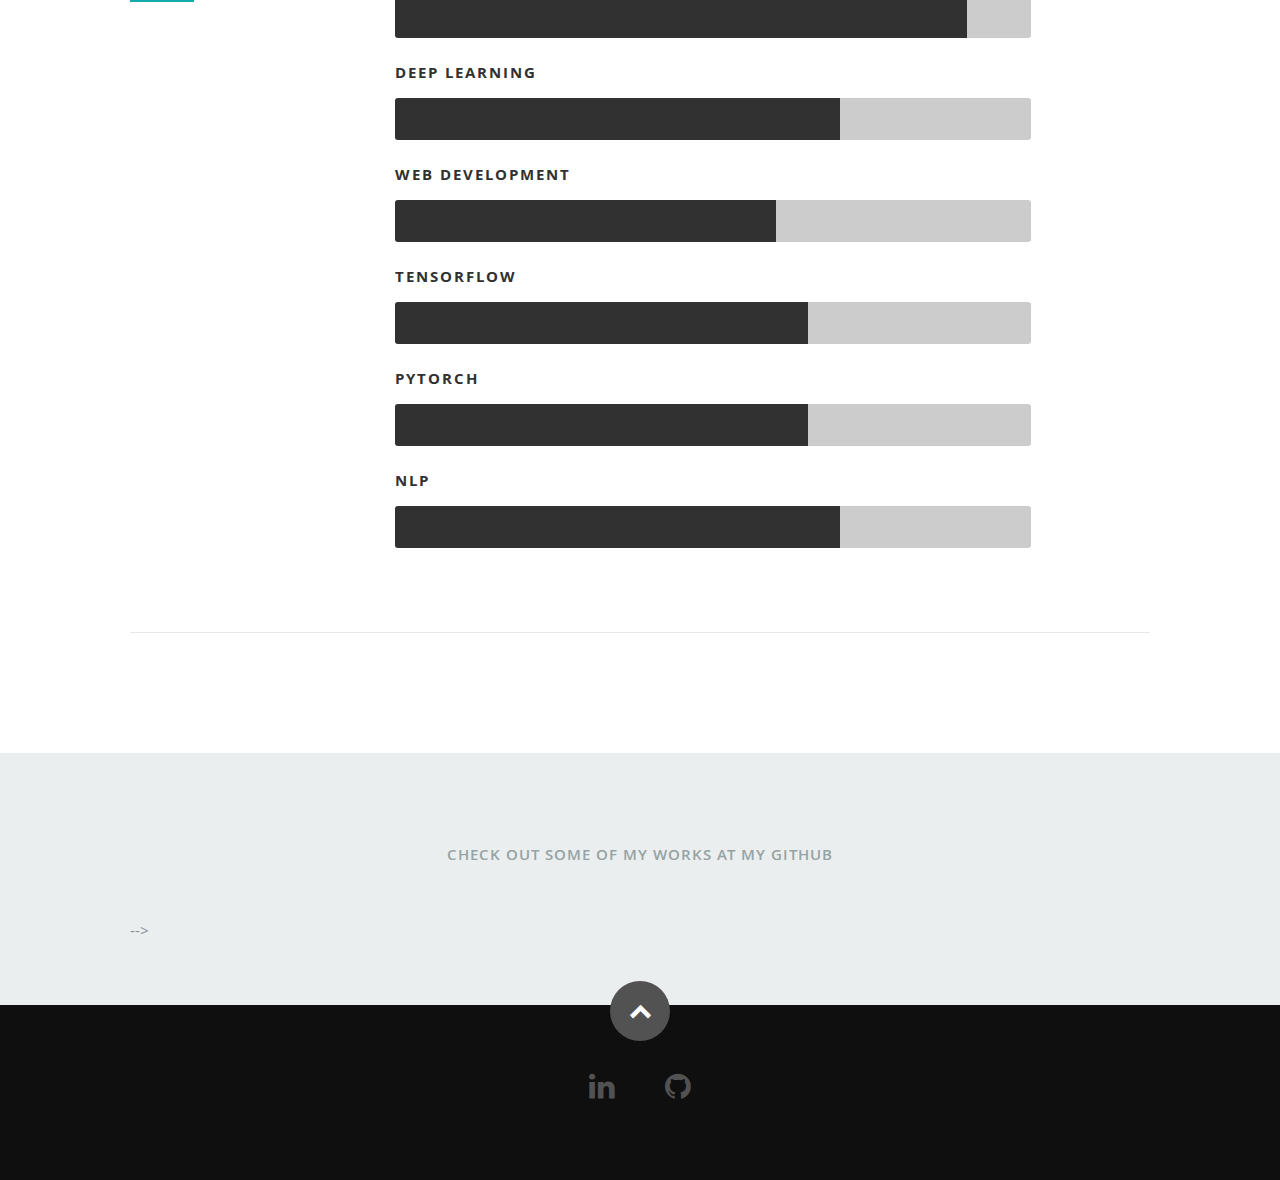
==== commit 0b994a4e: "fix" ====
--- a/index.html
+++ b/index.html
@@ -292,7 +292,7 @@
                         <div class="link-icon"><i class="icon-plus"></i></div>
                      </a>
 
-                  </div> --> -->
+                  </div>
           		<!-- </div> item end -->
 
                <!-- <div class="columns portfolio-item">
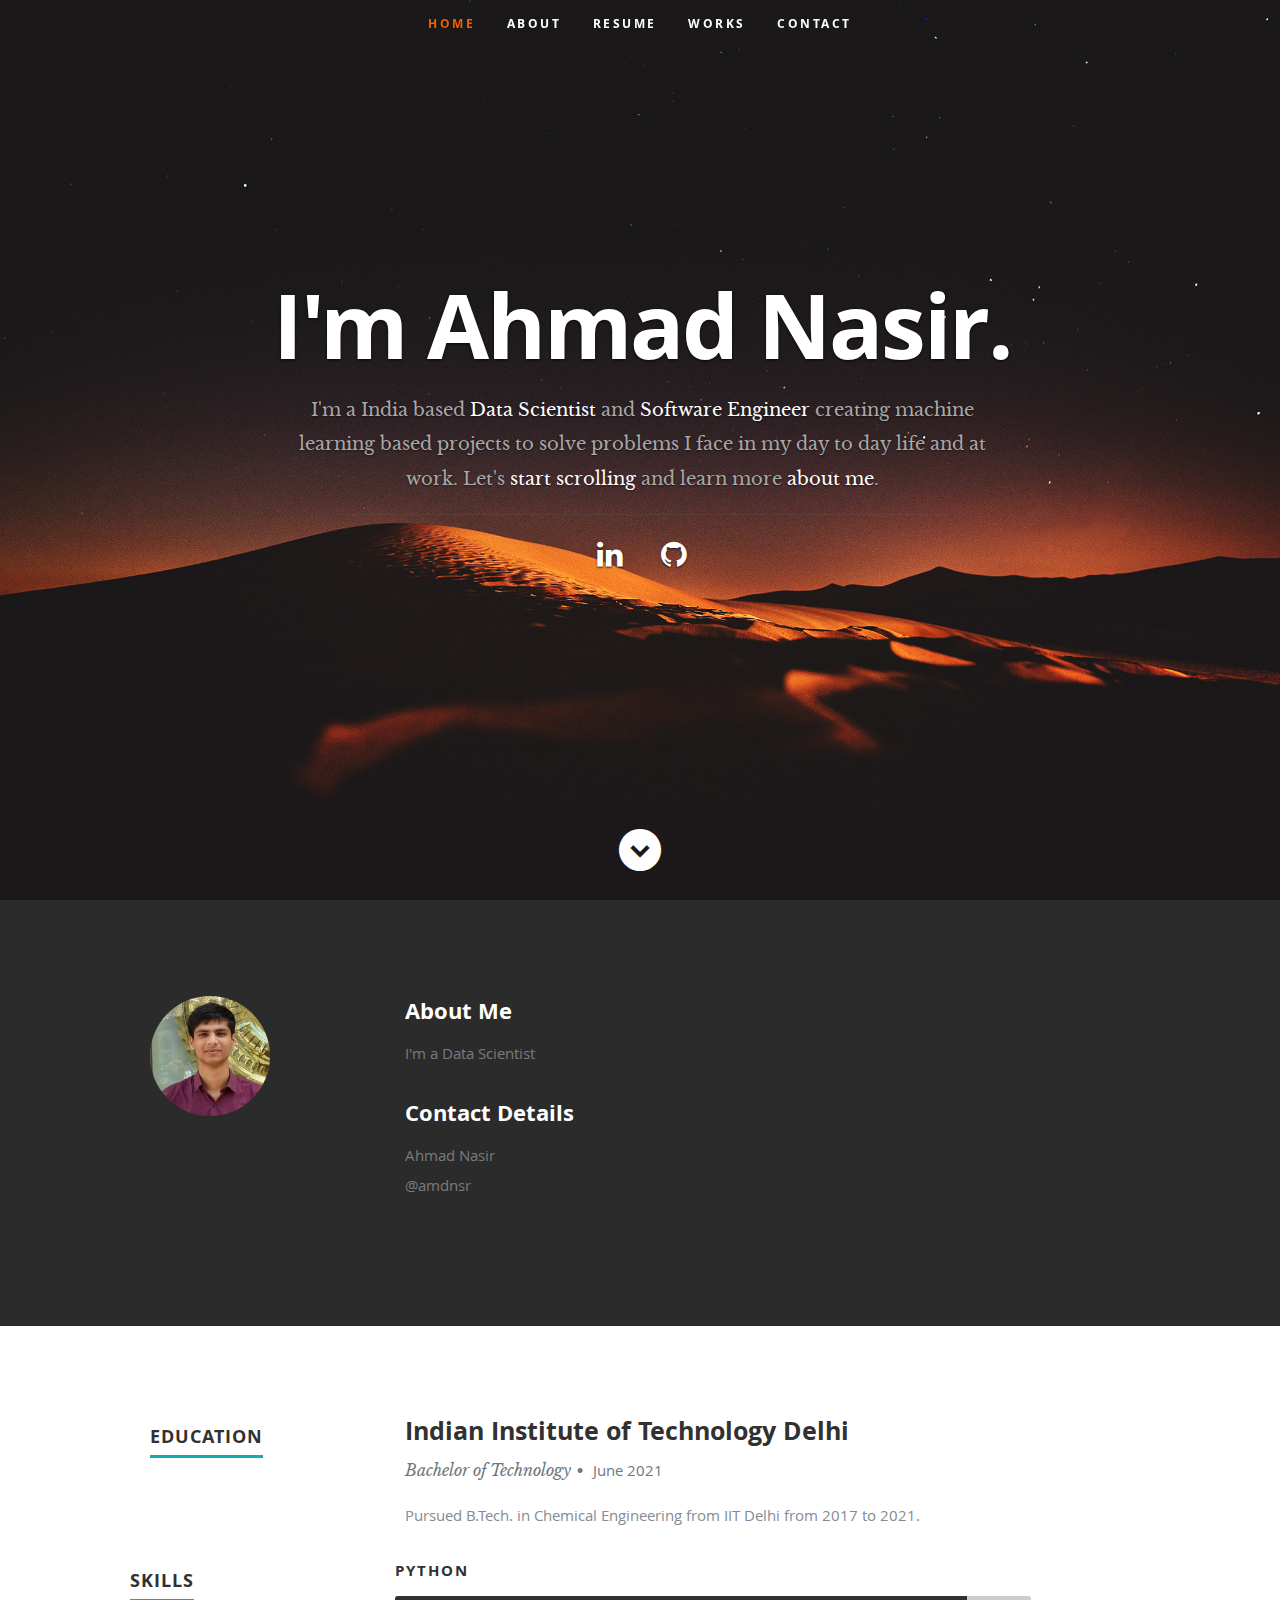
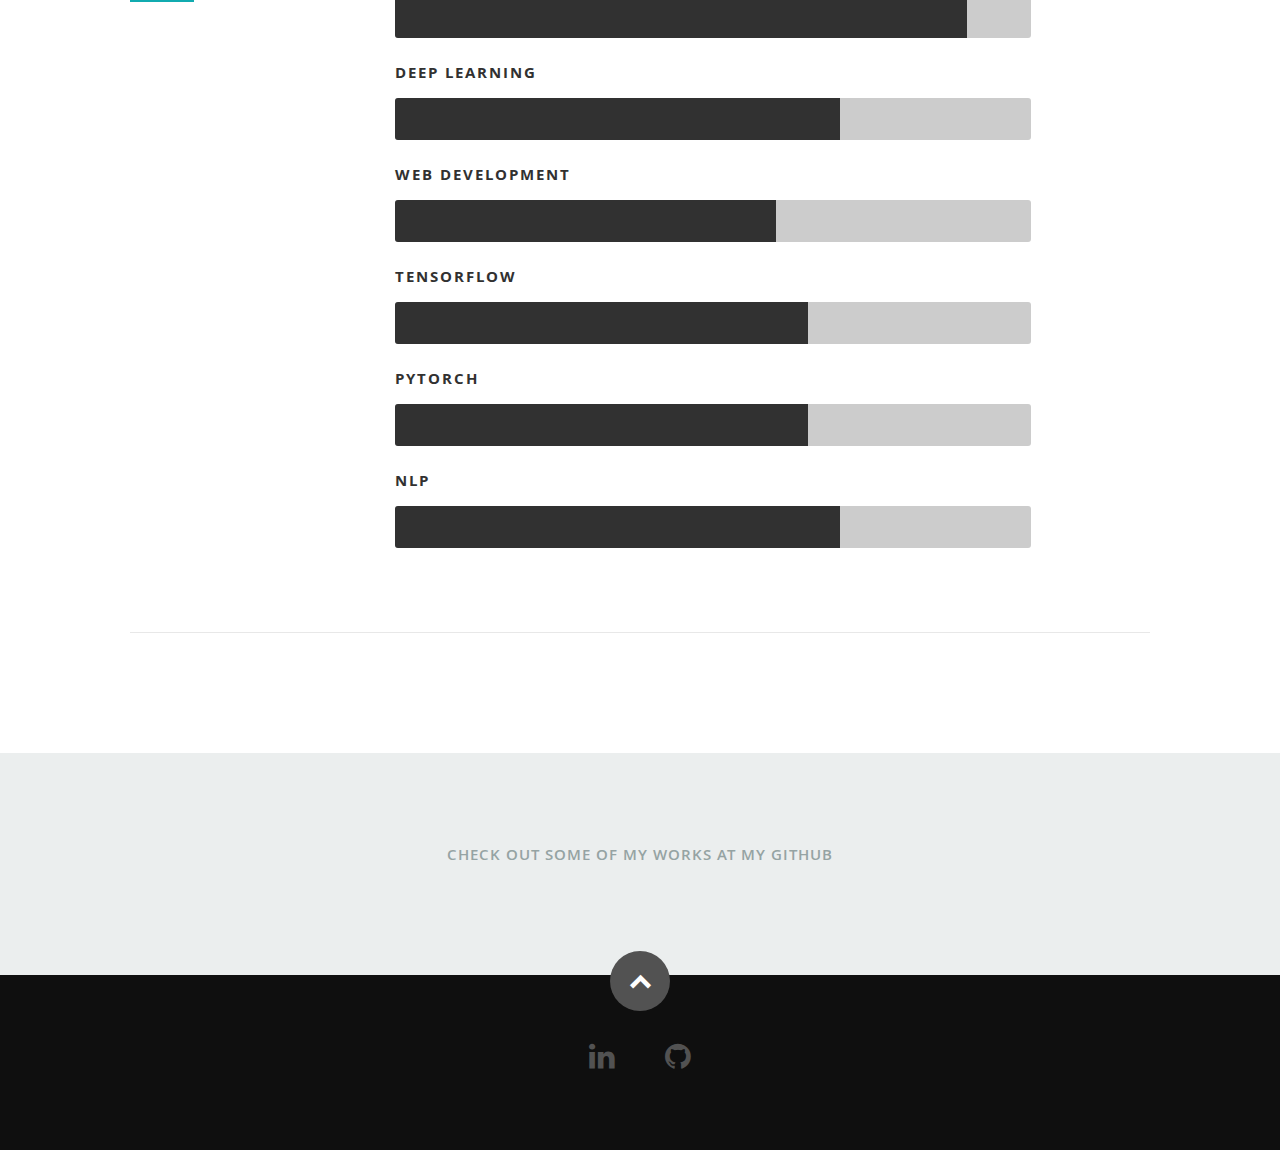
==== commit 51534606: "fix" ====
--- a/index.html
+++ b/index.html
@@ -309,7 +309,7 @@
                         <div class="link-icon"><i class="icon-plus"></i></div>
                      </a>
 
-                  </div> --> -->
+                  </div>
           		<!-- </div> item end -->
 
                <!-- <div class="columns portfolio-item">
